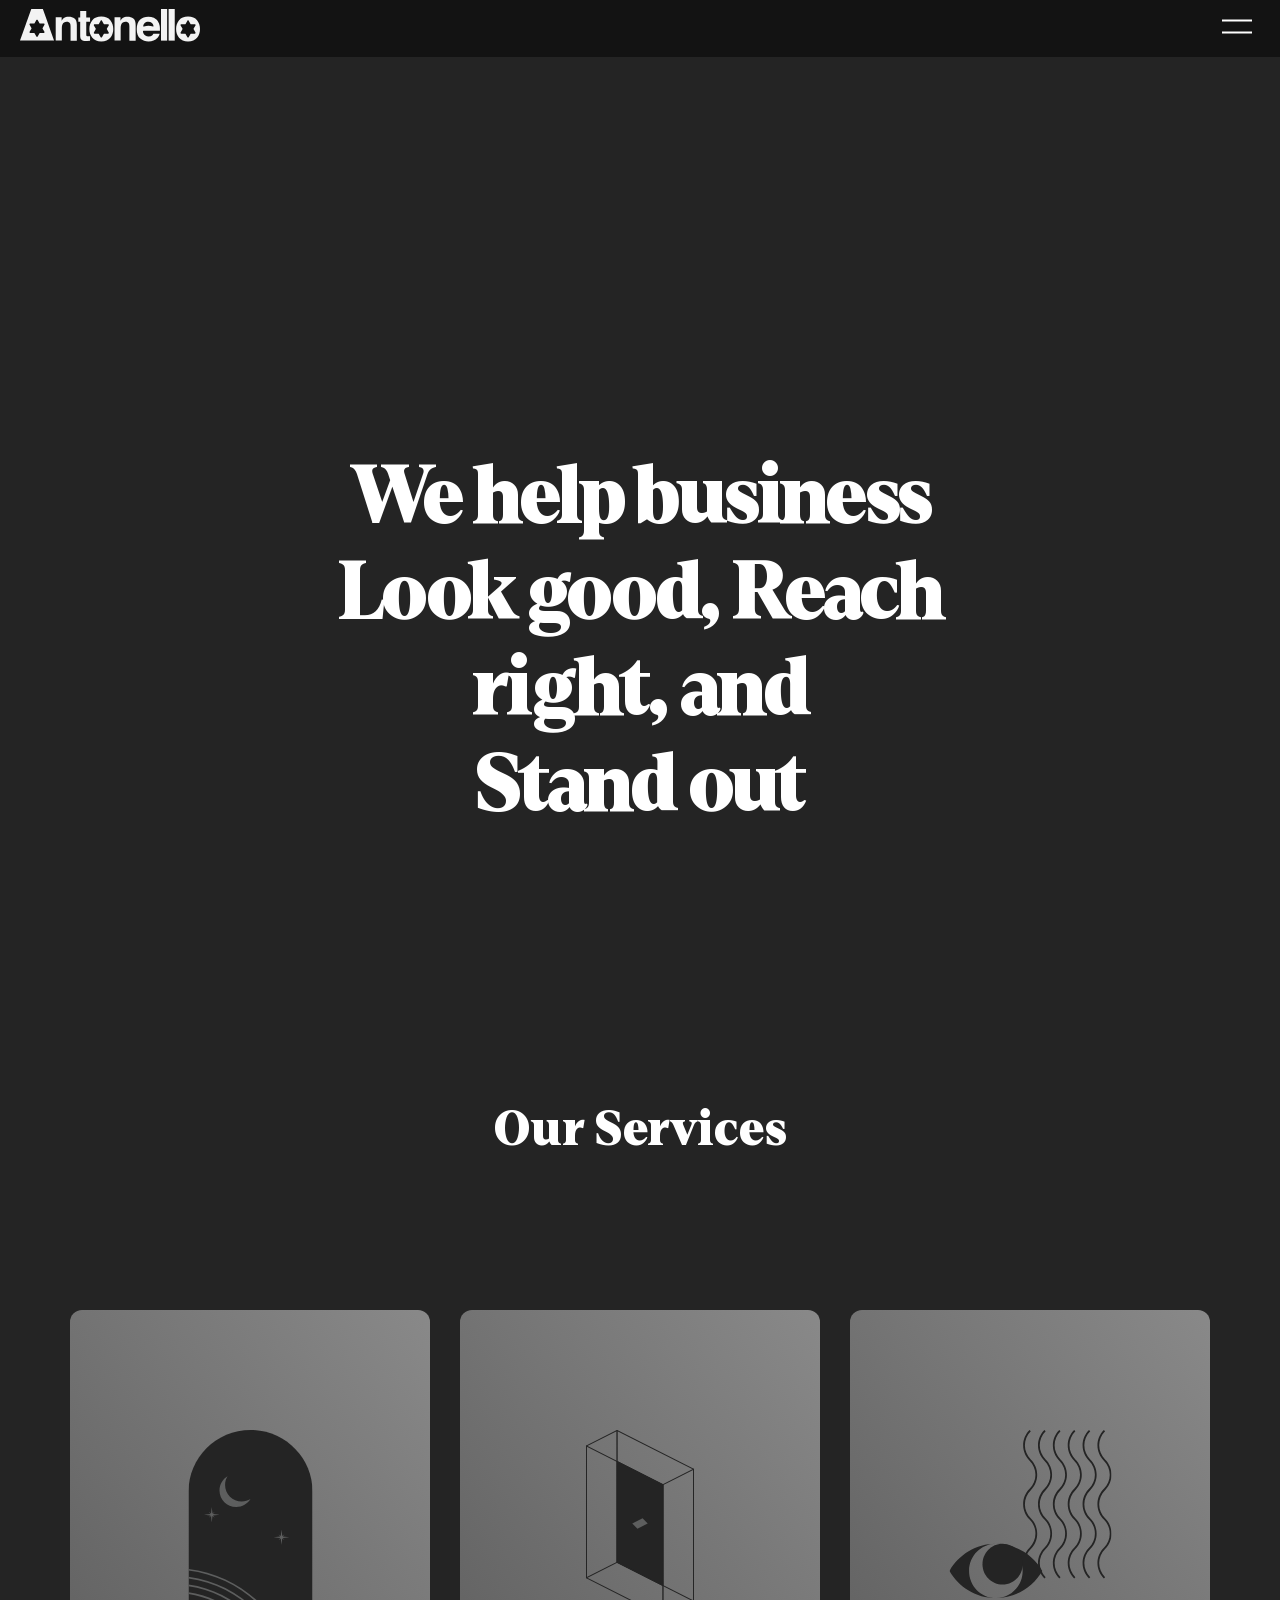
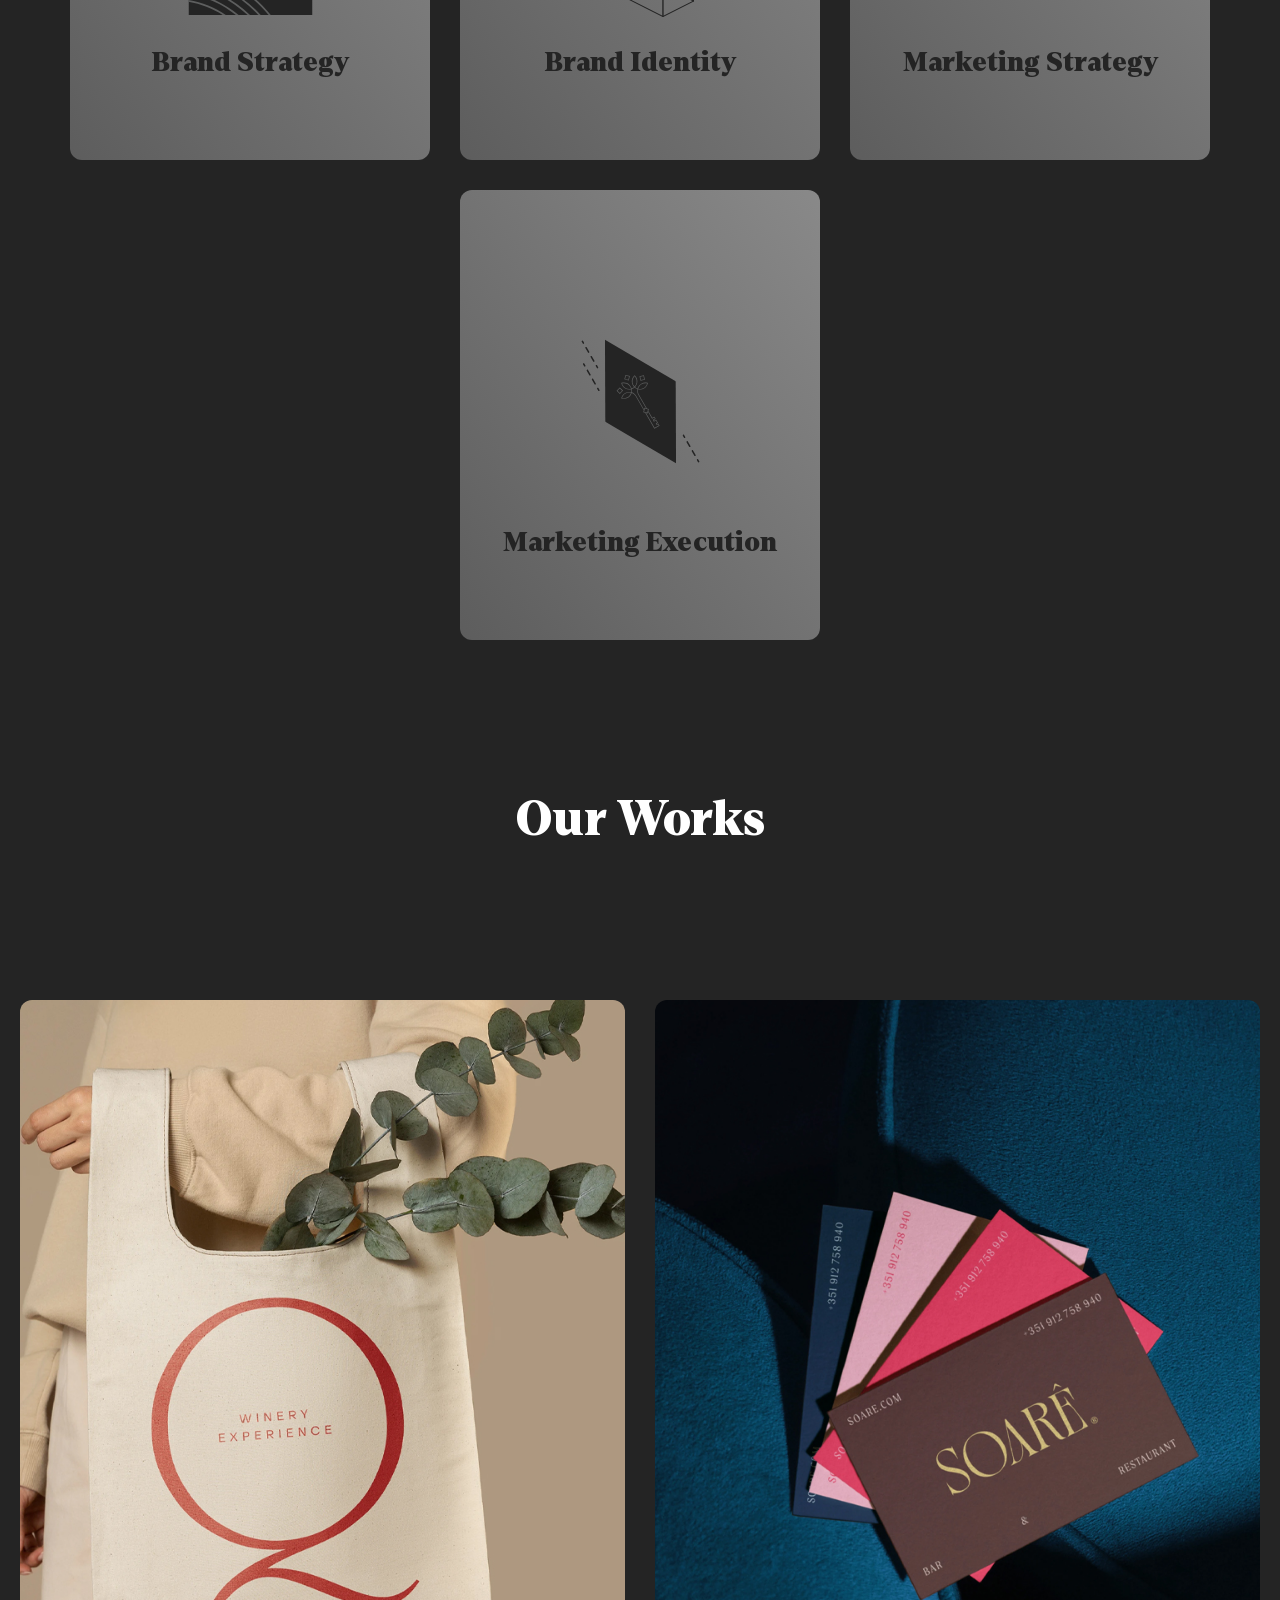
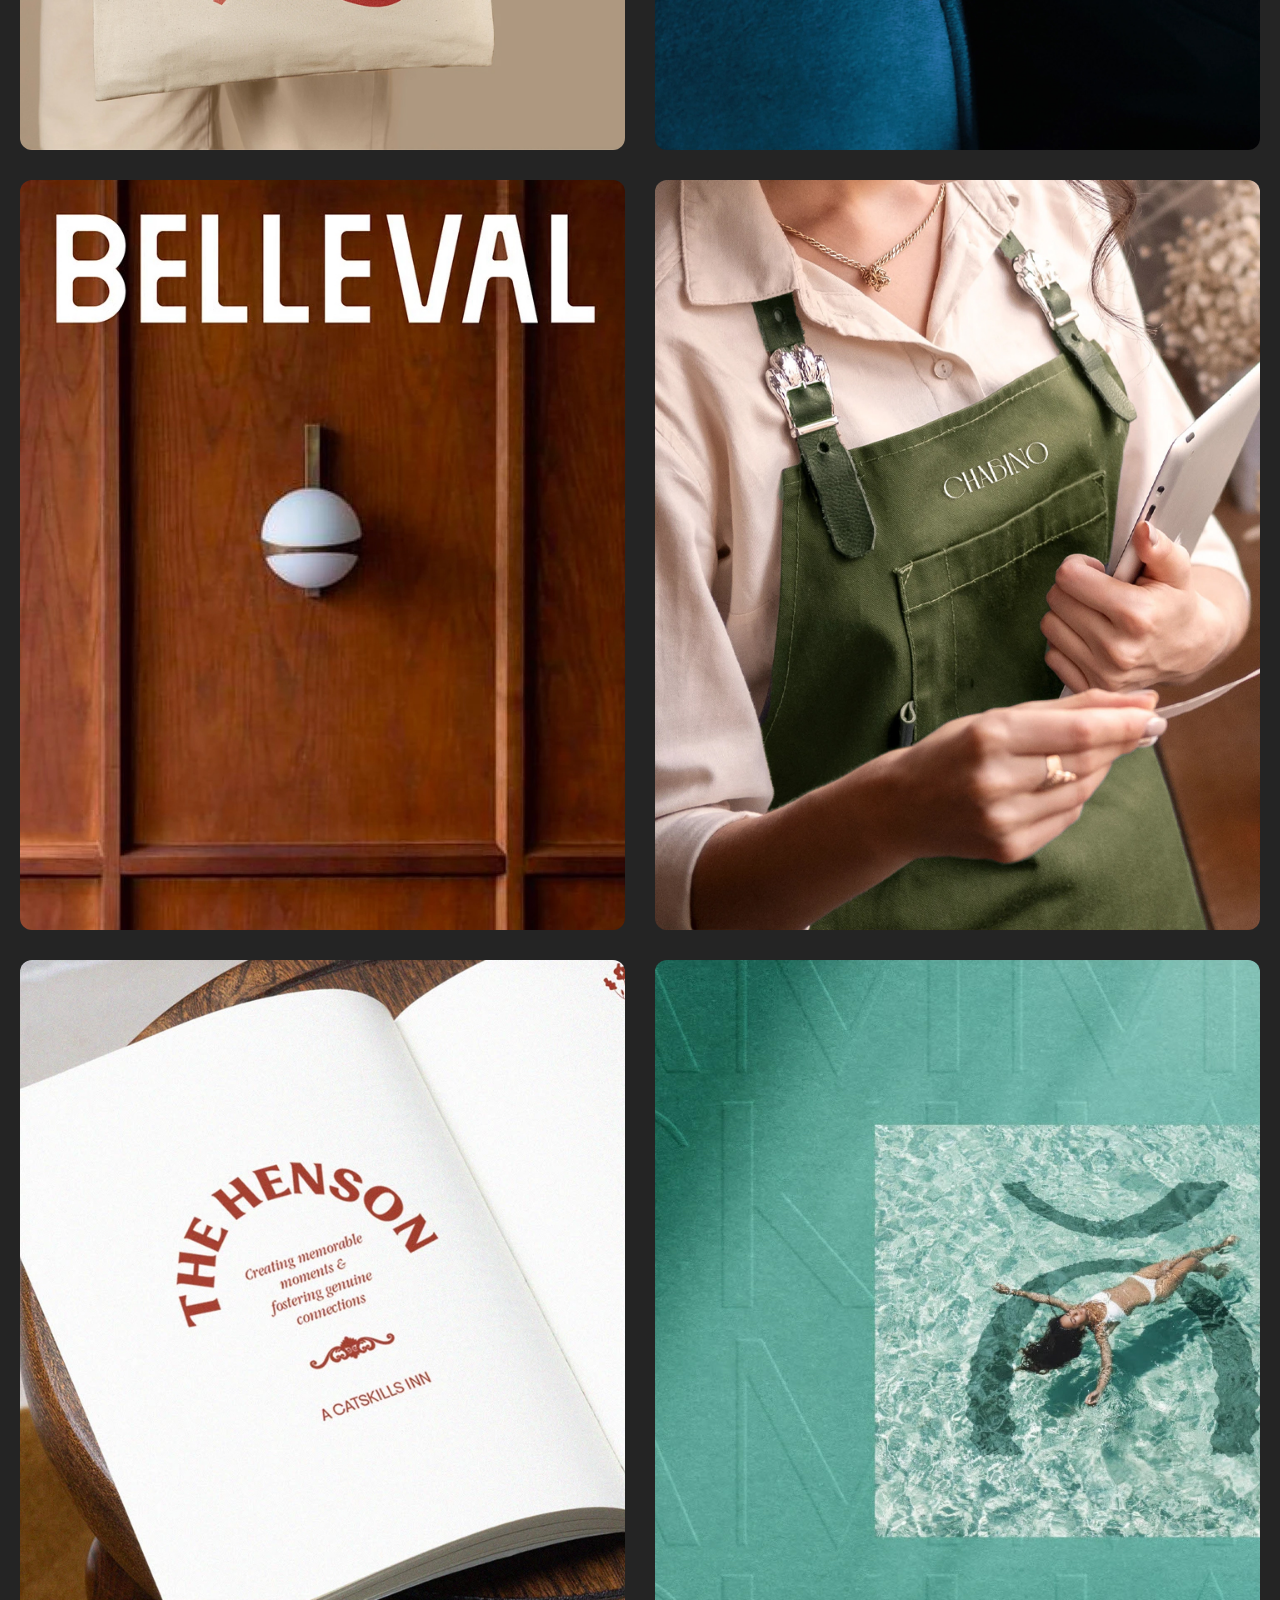
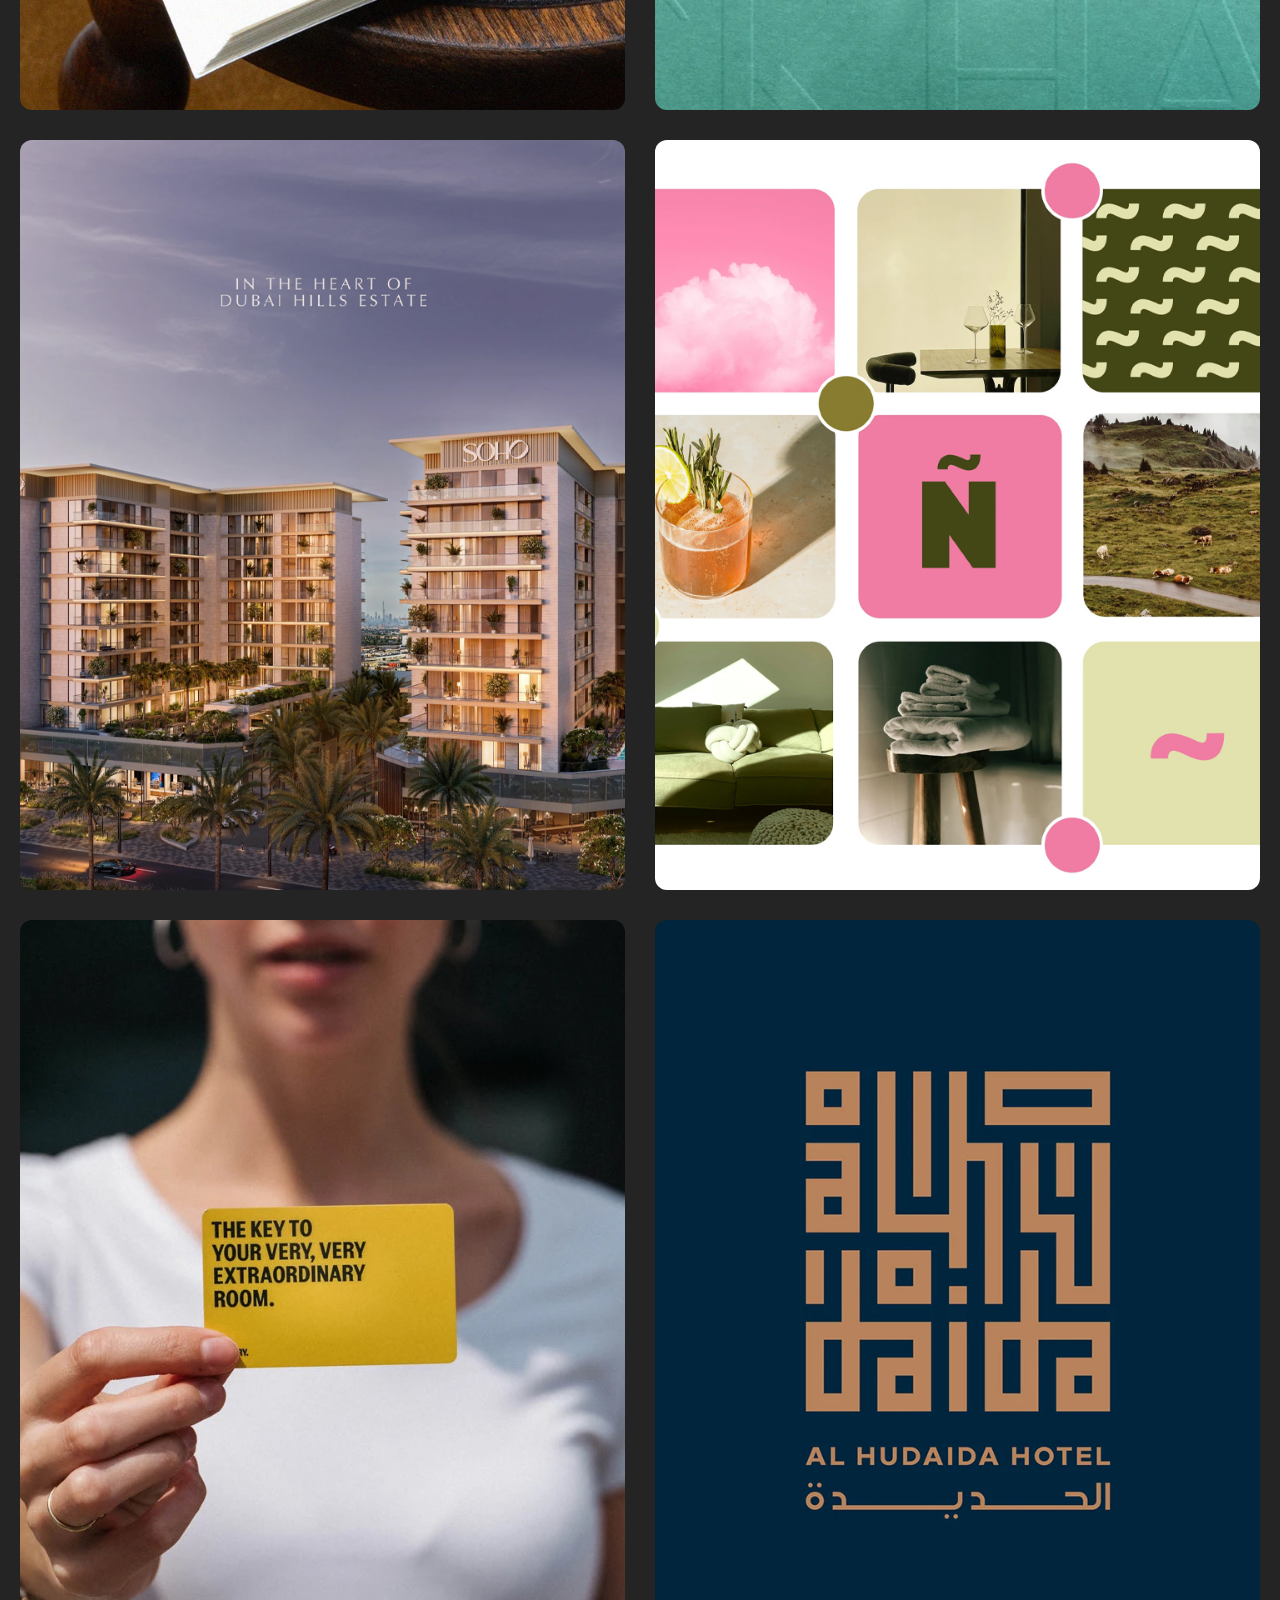
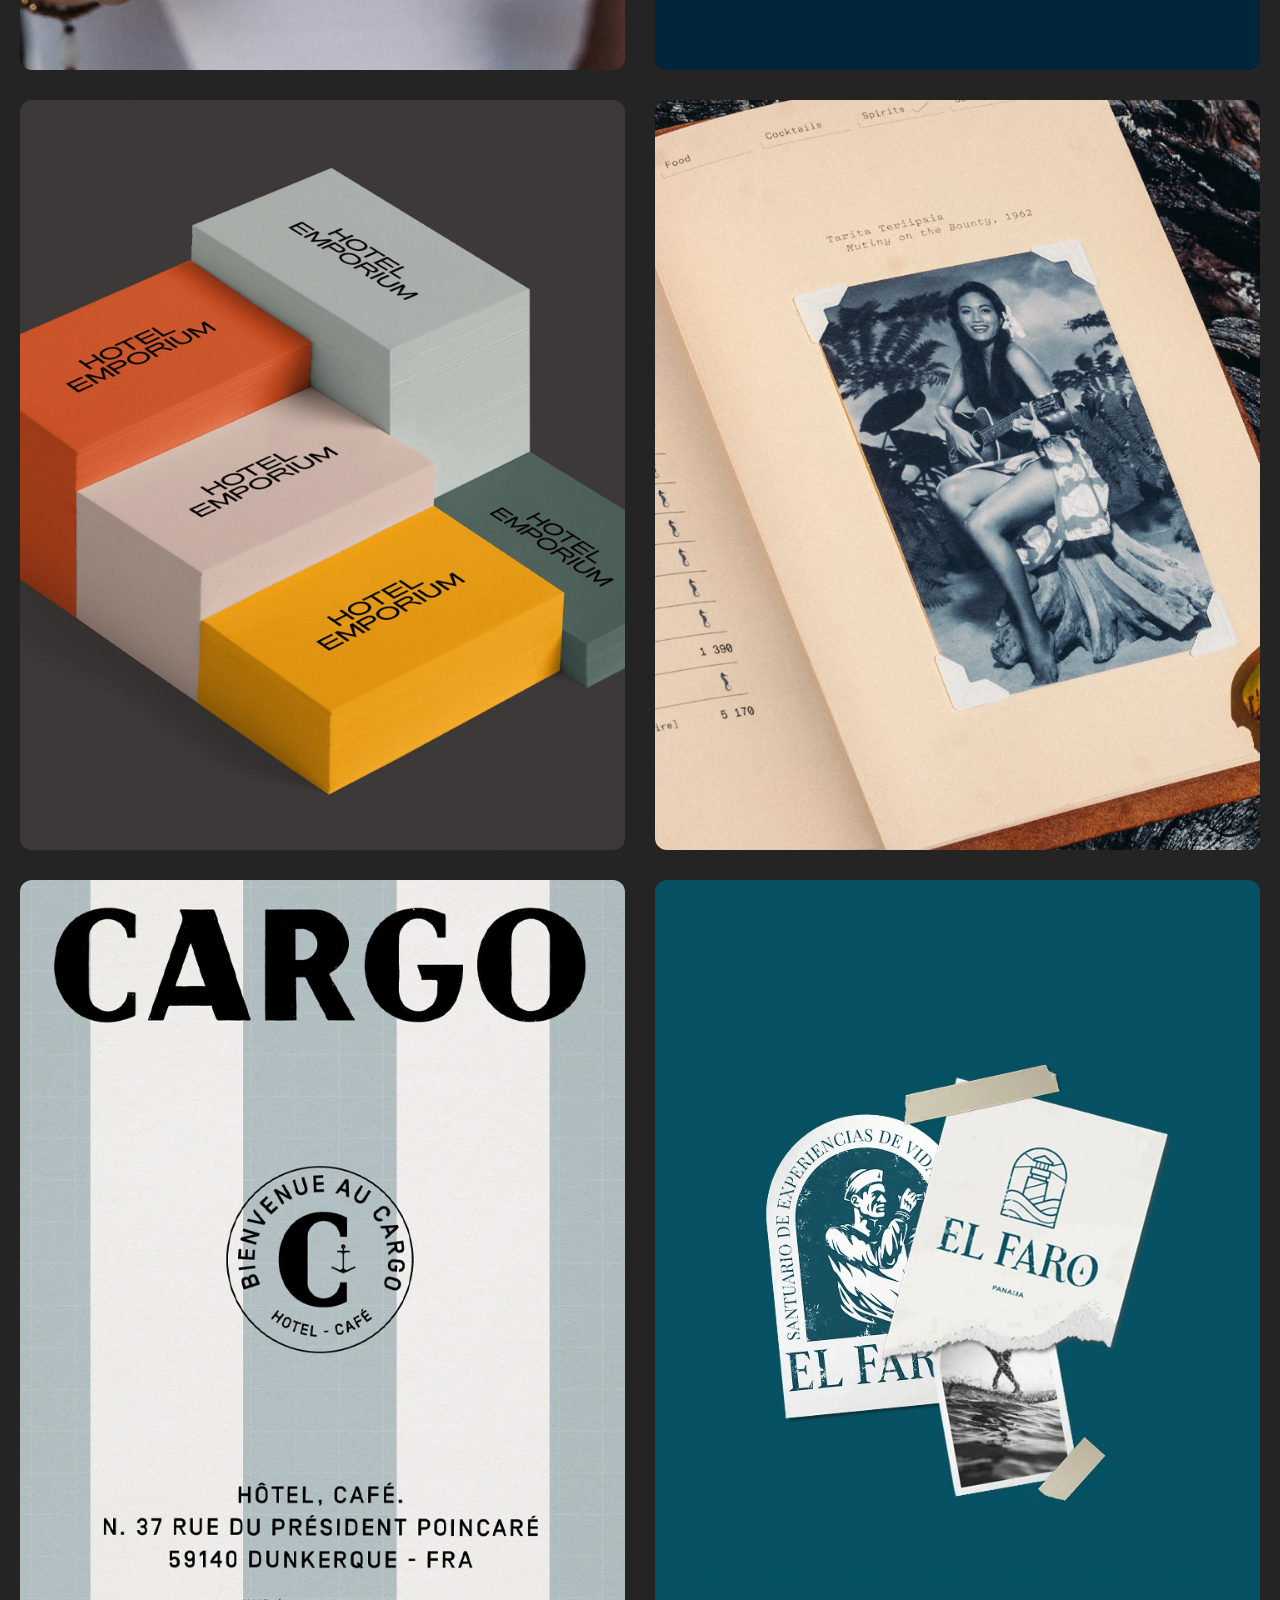
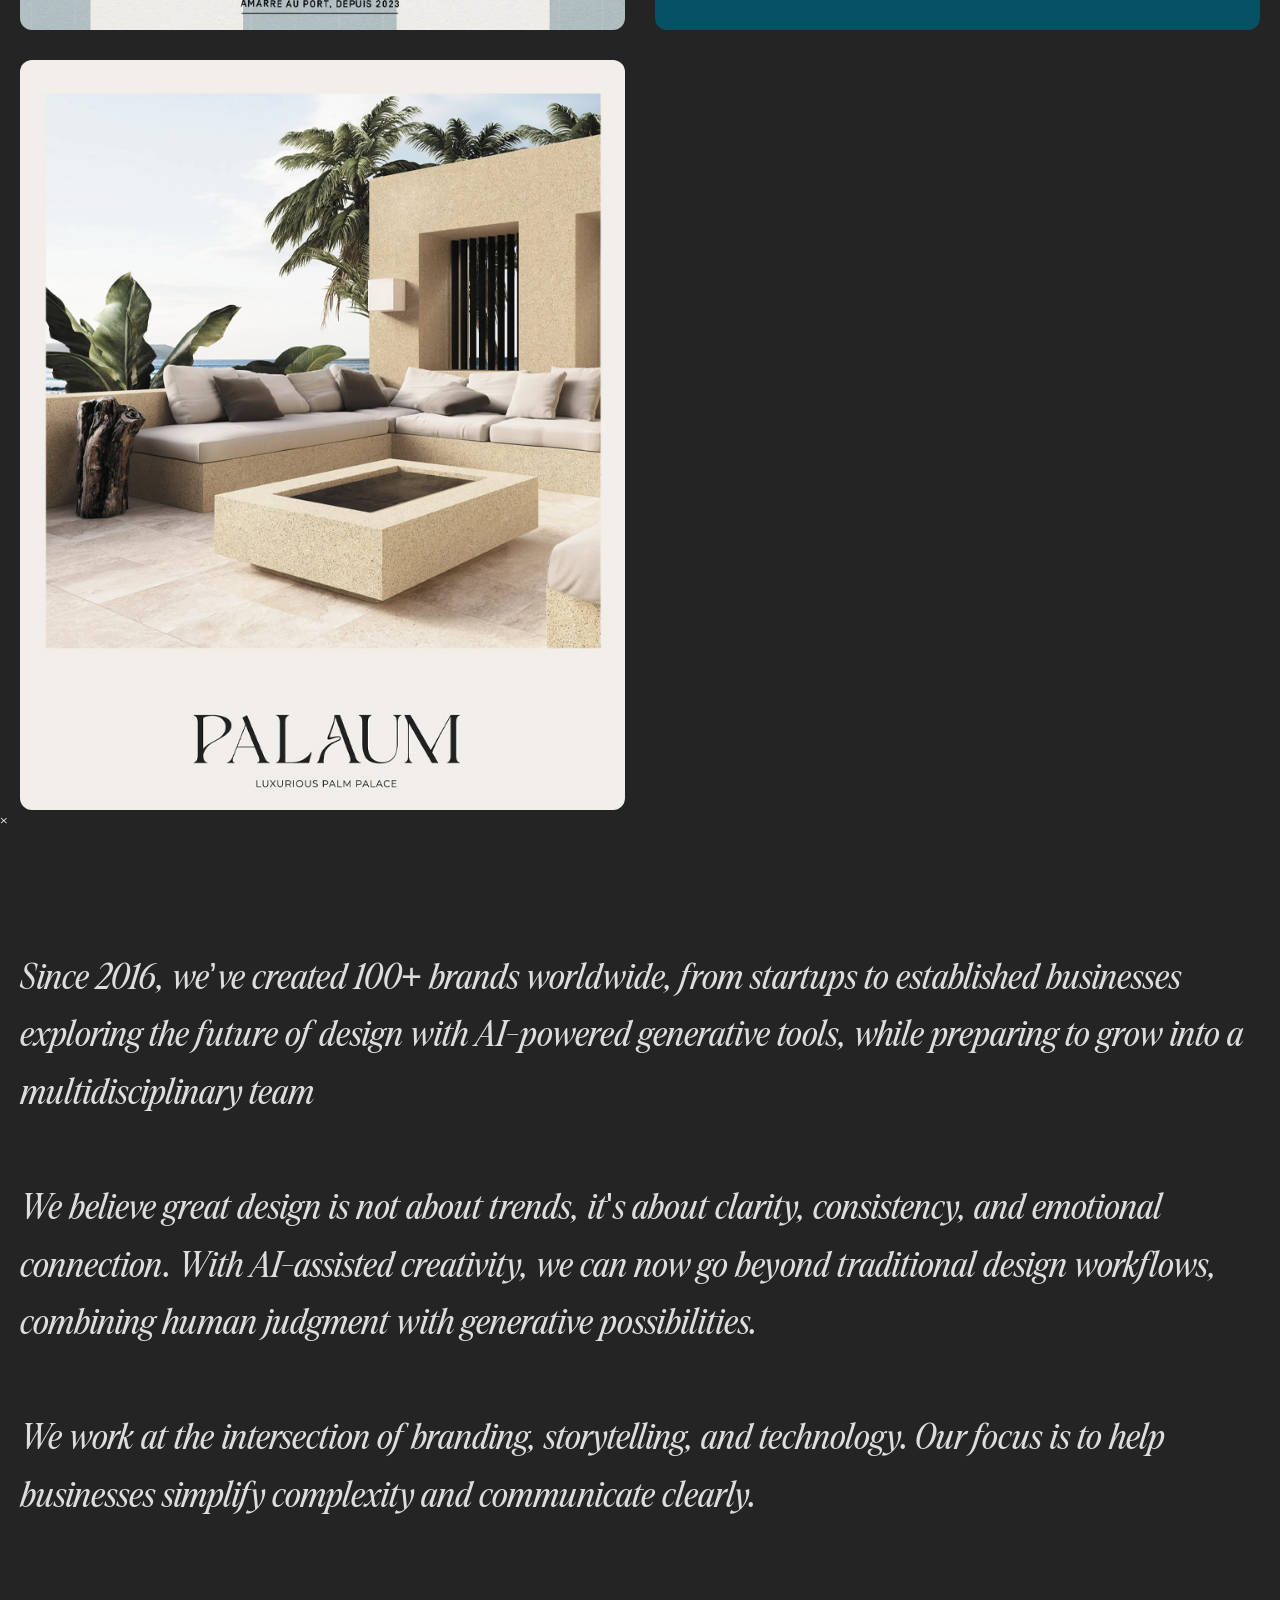
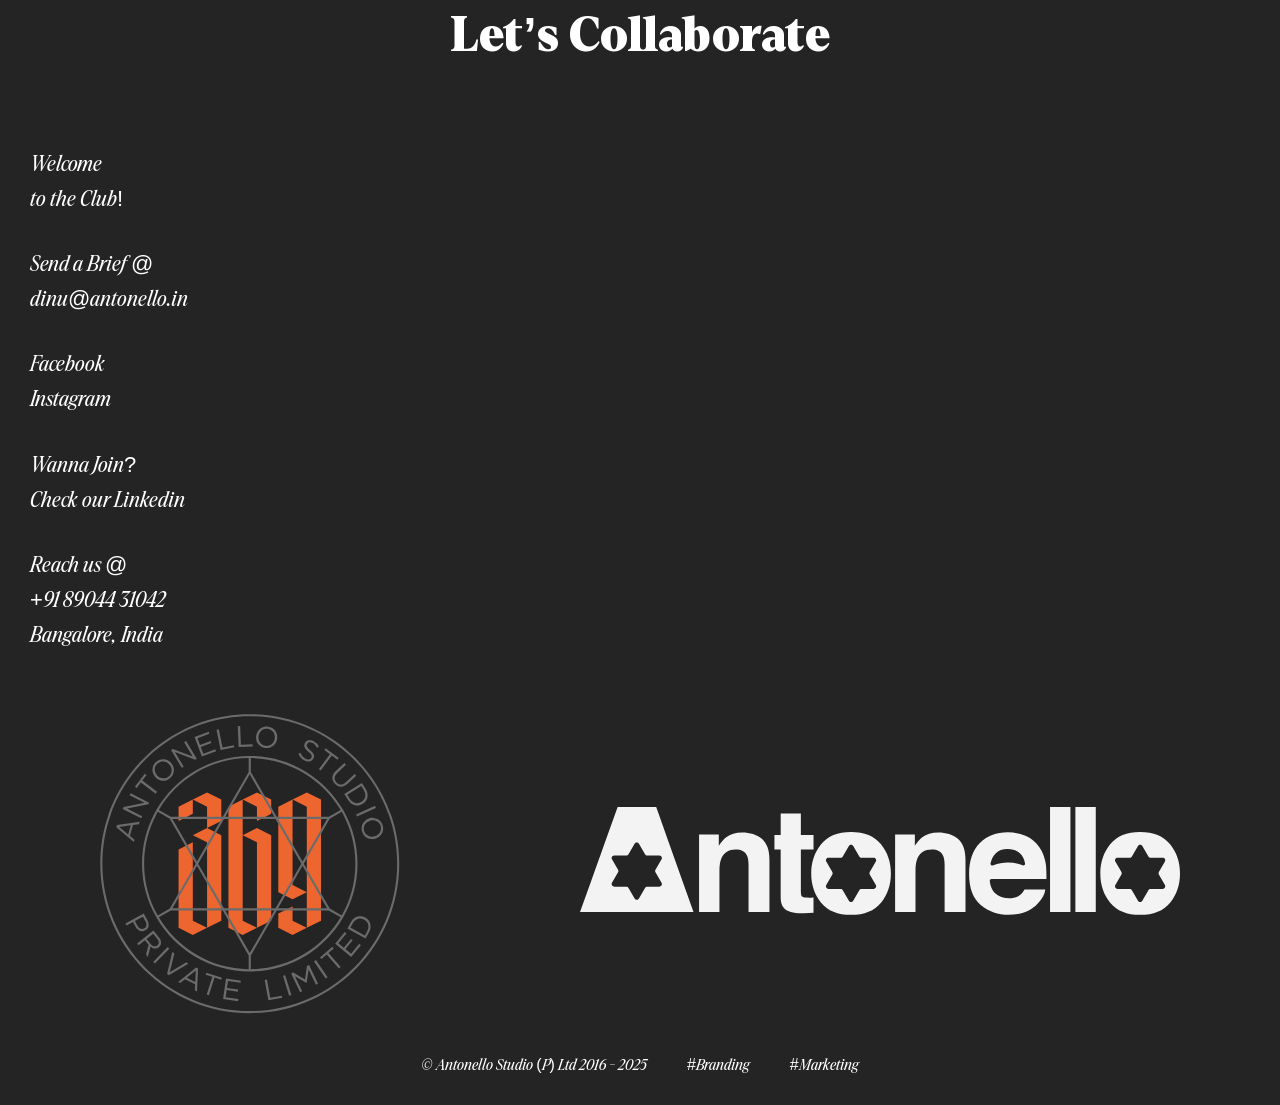
==== index.html @ d8c00c26 "initial commit" ====
<!DOCTYPE html>
<html lang="en">
<head>
  <meta charset="UTF-8">
  <meta name="viewport" content="width=device-width, initial-scale=1.0">
  <title>Antonello Home</title>
  <link rel="icon" type="image/svg+xml" href="Images/Mouse.svg">
  <link rel="stylesheet" href="style.css">
</head>
<body>

<!-- Header -->
  <header>
    <div class="logo">
      <img src="Images/Logo.svg" alt="Logo" width="150">
    </div>
    <button class="menu-btn" id="menuToggle" aria-label="Open menu" aria-expanded="false">
      <img src="Images/Menu.svg" alt="Menu" id="menuIcon">
    </button>
  </header>

<!-- Fullscreen Overlay Menu -->
<div class="overlay" id="overlayMenu" aria-hidden="true">
  <button class="overlay-close-btn" id="overlayClose">
    <img src="Images/MenuClose.svg" alt="Close Menu">
  </button>

  <nav class="overlay-content" role="navigation" aria-label="Main menu">
    <!-- Links now point to IDs on the same page -->
    <a href="#home">Home</a>
    <a href="#works">Our Works</a>
    <a href="#about">About Us</a>
    <a href="#contact">Contact Us</a>

    <hr>

    <div class="overlay-logos">
      <img src="Images/LogoStar.svg" alt="Logo Star">
      <img src="Images/Logo.svg" alt="Logo">
    </div>
  </nav>
</div>
  
  <!-- Video Banner -->
<section id="home" class="video-banner">
  <video autoplay muted loop playsinline>
    <source src="Banner/BannerVideo.mp4" type="video/mp4">
    <source src="Banner/BannerVideo.webm" type="video/webm">
    Your browser does not support the video tag.
  </video>
</section>

<!-- Banner Content -->
<div class="banner-content">
  <h1 class="banner-text">
    We help business <br>
    Look good, Reach right, and <br>
    Stand out
  </h1>

<!-- Our Services Section -->
<section class="our-services">
  <h2>Our Services</h2>
</section>

<section class="services-grid">
  <div class="service-box scroll-reveal">
    <img src="Images/Brand Strategy Icon.svg" alt="Brand Strategy Icon" class="service-icon">
    <h3 class="service-title">Brand Strategy</h3>
  </div>

  <div class="service-box scroll-reveal">
    <img src="Images/Brand Identity Icon.svg" alt="Brand Strategy Icon" class="service-icon">
    <h3 class="service-title">Brand Identity</h3>
  </div>

  <div class="service-box scroll-reveal">
    <img src="Images/Marketing Strategy Icon.svg" alt="Brand Strategy Icon" class="service-icon">
    <h3 class="service-title">Marketing Strategy</h3>
  </div>

  <div class="service-box scroll-reveal">
    <img src="Images/Marketing Execution Icon.svg" alt="Brand Strategy Icon" class="service-icon">
    <h3 class="service-title">Marketing Execution</h3>
  </div>
</section>

<!-- Our Works Section -->
<section id="works" class="our-services">
  <h2>Our Works</h2>
</section>

<section class="portfolio-box">
  <div class="portfolio-item">
    <img src="Portfolio Designs/014.jpg" alt="Portfolio 1" class="portfolio-thumb" data-project="14_Botanique Hotel"> 
  </div>
  <div class="portfolio-item">
    <img src="Portfolio Designs/015.jpg" alt="Portfolio 2" class="portfolio-thumb" data-project="15_SOARÊ - BAR & RESTAURANT">
  </div>
  <div class="portfolio-item">
    <img src="Portfolio Designs/016.jpg" alt="Portfolio 3" class="portfolio-thumb" data-project="16_Hôtel Belleval">
  </div>
  <div class="portfolio-item">
    <img src="Portfolio Designs/017.jpg" alt="Portfolio 4" class="portfolio-thumb" data-project="17_Chabino Cottage Branding">
  </div>
  <div class="portfolio-item">
    <img src="Portfolio Designs/018.jpg" alt="Portfolio 5" class="portfolio-thumb" data-project="18_Henson Hotel">
  </div>
  <div class="portfolio-item">
    <img src="Portfolio Designs/019.jpg" alt="Portfolio 6" class="portfolio-thumb" data-project="19_Hammock Park Residences">
  </div>
  <div class="portfolio-item">
    <img src="Portfolio Designs/020.jpg" alt="Portfolio 7" class="portfolio-thumb" data-project="20_Berkeley, Dubai Hills - Brand Identity">
  </div>
  <div class="portfolio-item">
    <img src="Portfolio Designs/021.jpg" alt="Portfolio 8" class="portfolio-thumb" data-project="21_Montaña. Ski resort apart-hotel">
  </div>
  <div class="portfolio-item">
    <img src="Portfolio Designs/022.jpg" alt="Portfolio 9" class="portfolio-thumb" data-project="22_Stayery">
  </div>
  <div class="portfolio-item">
    <img src="Portfolio Designs/023.jpg" alt="Portfolio 10" class="portfolio-thumb" data-project="23_Al Hudaida Hotel">
  </div>
  <div class="portfolio-item">
    <img src="Portfolio Designs/024.jpg" alt="Portfolio 11" class="portfolio-thumb" data-project="24_Hotel Emporium">
  </div>
  <div class="portfolio-item">
    <img src="Portfolio Designs/025.jpg" alt="Portfolio 12" class="portfolio-thumb" data-project="25_Bob's Bar">
  </div>
  <div class="portfolio-item">
    <img src="Portfolio Designs/026.jpg" alt="Portfolio 13" class="portfolio-thumb" data-project="26_Hôtel Cargo">
  </div>
  <div class="portfolio-item">
    <img src="Portfolio Designs/027.jpg" alt="Portfolio 14" class="portfolio-thumb" data-project="27_El Faro Resort">
  </div>
  <div class="portfolio-item">
    <img src="Portfolio Designs/028.jpg" alt="Portfolio 15" class="portfolio-thumb" data-project="28_PALAUM - luxury villa">
  </div>
</section>


<div class="slideshow-overlay">
  <span class="close-button">&times;</span>
  <!-- MOBILE CLOSE BUTTON -->
  <button class="mobile-close-btn">
    <img src="Images/MenuClose.svg" alt="Close">
  </button>

  <div class="slideshow-container">
    <!-- Images will be appended here by JS -->
  </div>
</div>

<section id="about" class="portfolio-description">
  <p>
    <br>Since 2016, we’ve created 100+ brands worldwide, from startups to established businesses exploring the future of design with AI-powered generative tools, while preparing to grow into a multidisciplinary team<br>
    <br>We believe great design is not about trends, it's about clarity, consistency, and emotional connection. With AI-assisted creativity, we can now go beyond traditional design workflows, combining human judgment with generative possibilities.<br>
    <br>We work at the intersection of branding, storytelling, and technology. Our focus is to help businesses simplify complexity and communicate clearly.
  </p>
</section>

<!-- ✅ Footer -->
<section id="contact" class="collaborate-section">
  <h2>Let’s Collaborate</h2>
</section>

<section class="dummy-boxes">
  <div class="dummy-box">
    <span>Welcome<br>to the Club!</span>
  </div>
  <div class="dummy-box">
    <span>Send a Brief @<br>dinu@antonello.in</span>
  </div>
  <div class="dummy-box">
    <span>
      <a href="https://www.facebook.com/antonello.studio" target="_blank" rel="noopener noreferrer">
        Facebook<br>
      <a href="https://www.instagram.com/antonello.studio/#" target="_blank" rel="noopener noreferrer">
        Instagram<br>
      </a>
    </span>
  </div>
  <div class="dummy-box">
    <span>
      Wanna Join?<br>
      <a href="https://www.linkedin.com/company/antonello-studio" target="_blank" rel="noopener noreferrer">
        Check our Linkedin
      </a>
    </span>
  </div>
  <div class="dummy-box">
    <span>Reach us @<br>+91 89044 31042<br>Bangalore, India</span>
  </div>
</section>

<section class="logo-section">
  <img src="Images/LogoStar.svg" alt="Logo Star" class="logo-star">
  <img src="Images/Logo.svg" alt="Logo" class="logo-main">
</section>

<section class="footer-texts">
  <p>© Antonello Studio (P) Ltd 2016 - 2025</p>
  <p>#Branding</p>
  <p>#Marketing</p>
</section>

  <!-- ✅ Shared JS -->
  <script src="js/script.js" defer></script>
</body>
</html>
---- style.css ----
/* =========================
   Reset & Global Styles
========================= */
* {
  margin: 0;
  padding: 0;
  box-sizing: border-box;
}

html, body {
  width: 100%;
  overflow-x: hidden;
  font-family: 'DentonTextBlack', sans-serif;
  background-color: #242424;
  color: #fff;
  cursor: url("Images/Mouse.svg") 8 8, auto;
  position: relative;
  z-index: -2;
}

/* Font Faces */
@font-face {
  font-family: 'DentonTextBlack';
  src: url('Fonts/DentonTextTest-Black.woff2') format('woff2'),
       url('Fonts/DentonTextTest-Black.woff') format('woff');
}

@font-face {
  font-family: 'DentonCondensed';
  src: url('Fonts/DentonCondensedTest-Regular.woff2') format('woff2'),
       url('Fonts/DentonCondensedTest-Regular.woff') format('woff');
}

@font-face {
  font-family: 'Dexton';
  src: url('Fonts/DentonTextTest-Black.woff2') format('woff2'),
       url('Fonts/DentonTextTest-Black.woff') format('woff');
}

/* =========================
   Header
========================= */
header {
  position: fixed;
  top: 0;
  left: 0;
  width: 100%;
  height: 15mm;
  display: flex;
  justify-content: space-between;
  align-items: center;
  padding: 0 20px;
  background-color: rgba(0,0,0,0.45); /* always semi-transparent */
  backdrop-filter: blur(10px);
  transition: background-color 0.3s ease, backdrop-filter 0.3s ease;
  z-index: 2100; /* above overlay */
}

header.scrolled {
  background-color: rgba(0,0,0,0.6); /* slightly darker when scrolled */
}

.logo img { width: 180px; height: auto; }

.menu-btn {
  background: transparent;
  border: none;
  padding: 8px;
  cursor: pointer;
}
.menu-btn img { width: 30px; height: auto; }

/* =========================
   Overlay Menu
========================= */
 .overlay {
   position: fixed;
   inset: 0;
   width: 100%;
   height: 100%;
   display: none;
   justify-content: center;
   align-items: center;
   z-index: 2000;
   z-index: 2200; /* must be > header (2100) so overlay appears above header */
   backdrop-filter: blur(18px) brightness(0.85);
   background: rgba(0, 0, 0, 0.6);
 }


.overlay.active { display: flex; }

.overlay-content {
  text-align: center;
  color: #fff;
  font-family: 'DentonTextBlack', sans-serif;
  padding: 24px;
}

.overlay-content a {
  display: block;
  font-size: 60px;
  margin: 24px 0;
  text-decoration: none;
  color: #fff;
  transition: opacity 0.25s ease, transform 0.35s cubic-bezier(.2,.9,.2,1);
}
.overlay-content a:hover {
  opacity: 0.8;
  transform: translateY(-4px);
}

.overlay-logos {
  display: flex;
  justify-content: center;
  align-items: center;
  max-width: 900px;
  width: 100%;
  margin: 0 auto;
  padding: 20px 0;
  gap: 40px;
}

.overlay-logos img:first-child { width: 180px; }
.overlay-logos img:last-child { width: 300px; object-fit: contain; display: block; }

.overlay-close-btn {
  position: absolute;
  top: 20px;
  right: 20px;
  background: transparent;
  border: none;
  cursor: pointer;
  z-index: 2100;
}
.overlay-close-btn img { width: 40px; height: auto; }

.no-scroll {
  overflow: hidden !important;
  height: 100%;
}

/* =========================
   Video Banner
========================= */
.video-banner {
  position: relative;
  width: 100%;
  height: 950px;
  overflow: hidden;
}

.video-banner video {
  position: absolute;
  top: 50%;
  left: 50%;
  max-width: 1920px;
  height: auto;
  transform: translate(-50%, -50%);
  z-index: -1;
}

.video-banner .banner-content {
  position: absolute;
  top: 50%;
  left: 50%;
  display: flex;
  transform: translate(-50%, -50%) translateY(var(--banner-shift, 0px));
  --banner-shift: 0px;
  transition: transform 0.28s ease;
  max-height: 700px;
  width: 90%;
  flex-direction: column;
  justify-content: center;
  align-items: center;
  text-align: center;
  z-index: 1;
}

.banner-text {
  position: absolute;
  top: 450px;
  left: 50%;
  transform: translateX(-50%);
  font-family: 'DentonTextBlack', sans-serif;
  font-size: 60pt;
  line-height: 1.2;
  letter-spacing: -0.045em;
  color: #fff;
  text-align: center;
}

@media (max-width: 1200px) {
  .banner-text { font-size: 30pt; top: 330px; }
}

/* =========================
   Slideshow Overlay
========================= */
/* Prevent main page scroll when overlay is open */
.no-scroll {
  overflow: hidden !important;
  height: 100% !important;
}

/* =========================
   Overlay Styles
========================= */
.portfolio-overlay {
  position: fixed;
  top: 0;
  left: 0;
  width: 100%;
  height: 100%;
  background: rgba(15, 15, 15, 0.9);
  backdrop-filter: blur(18px);
  display: none;
  justify-content: center;
  align-items: flex-start;
  overflow-y: auto;
  z-index: 9999;
}

/* Portfolio overlay content */
.overlay-content {
  margin: 0px auto;
  width: 100%;
  max-width: 1500px;
  display: flex;
  flex-direction: column;
  align-items: center;
}

.overlay-content img {
  width: 100%;
  height: auto;
  margin-bottom: 0px;
  object-fit: contain;
  loading: lazy;
}

/* Mobile close button for portfolio overlay */
.mobile-close-btn {
  display: none; /* hidden on desktop */
  position: absolute;
  top: 12px;
  right: 12px;
  background: transparent;
  border: none;
  padding: 6px;
  cursor: pointer;
  z-index: 10001; /* above overlay content */
}

.mobile-close-btn img {
  width: 28px;
  height: 28px;
}

/* Show mobile close button only on small screens */
@media (max-width: 768px) {
  .mobile-close-btn {
    display: block;
  }
}

/* Hide scrollbar on overlay (use same page scrollbar) */
body.overlay-active {
  overflow: hidden;
}


/* Hide scrollbar on overlay (use same page scrollbar) */
body.overlay-active {
  overflow: hidden;
}


/* =========================
   Sections / Grid
========================= */
.our-services { display: flex; justify-content: center; align-items: center; height: 360px; text-align: center; }
.our-services h2 { font-family: 'Dexton', sans-serif; font-size: 3rem; font-weight: normal; }

.services-grid { display: flex; flex-wrap: wrap; justify-content: center; gap: 30px; margin-top: 0; }
.service-box {
  width: 360px; height: 450px;
  background: linear-gradient(to bottom left,#898989,#5D5D5D);
  border-radius: 12px;
  display: flex;
  flex-direction: column;
  justify-content: flex-start;
  align-items: center;
  text-align: center;
  color: #242424;
  position: relative;
  padding-top: 20px;
  transition: transform 0.45s cubic-bezier(0.25,1,0.3,1), box-shadow 0.45s cubic-bezier(0.25,1,0.3,1);
}
.service-box:hover { transform: translateY(-12px); box-shadow:0 16px 28px rgba(0,0,0,0.25); }

.service-icon { height:auto; margin-bottom:0; }
.service-box:nth-child(1) .service-icon { width:125px; top:120px; position:absolute; }
.service-box:nth-child(2) .service-icon { width:108px; top:120px; position:absolute; }
.service-box:nth-child(3) .service-icon { width:163px; top:120px; position:absolute; }
.service-box:nth-child(4) .service-icon { width:153px; top:120px; position:absolute; }

.service-title {
  position: absolute;
  top: 335px;
  width: 100%;
  font-size: 27px;
  font-family: 'DentonTextBlack', sans-serif;
  text-align: center;
}

/* Chrome, Edge, Safari */
::selection { background: #ff7200; color: #ffffff; }
/* Firefox */
::-moz-selection { background: #ff7200; color: #ffffff; }

/* =========================
   Portfolio Grid
========================= */
.portfolio-box {
  width: 100%;
  max-width: 1575px;
  margin: 0 auto;
  display: grid;
  grid-template-columns: repeat(2,1fr);
  gap: 30px;
  padding: 0 20px;
}

.portfolio-item {
  width: 100%;
  height: 750px;
  overflow: hidden;
  border-radius: 12px;
  background: #111;
}

.portfolio-item img {
  width: 100%;
  height: 100%;
  object-fit: cover;
  display: block;
  transition: transform 0.6s cubic-bezier(0.2,0.8,0.2,1);
}
.portfolio-item:hover img { transform: scale(1.08); }

@media (max-width:920px){ .portfolio-box{grid-template-columns:1fr;} .portfolio-item{height:480px;} }
@media (max-width:480px){ .portfolio-item{height:360px;} }

.project-images { display:grid; grid-template-columns:repeat(2,1fr); gap:20px; margin:80px 20px; }
.project-images img { width:100%; height:1002px; object-fit:cover; border-radius:9px; }
@media(max-width:768px){ .project-images {grid-template-columns:1fr;} .project-images img {height:300px;} }

.portfolio-description { max-width:1580px; margin:60px auto; padding:0 20px; text-align:left; }
.portfolio-description p { font-size:36px; line-height:1.6; color:#ddd; font-family:'DentonCondensed',sans-serif; }

.slideshow-container {
  display: flex;
  flex-direction: column;
  gap: 20px; /* spacing between overlay images */
}

.portfolio-overlay {
  position: fixed;
  top: 0;
  left: 0;
  width: 100%;
  height: 100%;
  background: rgba(15, 15, 15, 0.9);
  backdrop-filter: blur(18px);
  display: none;
  justify-content: center;
  align-items: flex-start;
  overflow-y: visible; /* <-- changed from auto to visible */
  z-index: 9999;
}


/* =========================
   Footer
========================= */
.collaborate-section { text-align:center; margin:40px auto; padding:20px; }
.collaborate-section h2 { font-size:3rem; font-family:'DentonTextBlack',sans-serif; color:#fff; }

.dummy-boxes {
  display:flex;
  justify-content:space-between;
  max-width:1600px;
  margin:60px auto;
  gap:0;
  padding:0 20px;
}
.dummy-box {
  flex:1;
  min-width:150px;
  height:100px;
  display:flex;
  align-items:center;
  justify-content:flex-start;
  padding-left:10px;
  background-color:transparent;
  border-radius:9px;
}
.dummy-box span { font-size:22px; line-height:1.6; font-family:'DentonCondensed',sans-serif; color:#fff; }
@media(max-width:1400px){ .dummy-boxes{flex-direction:column; gap:30px;} }

.logo-section {
  display:flex;
  justify-content:center;
  align-items:center;
  gap:180px;
  max-width:1200px;
  margin:40px auto;
  padding:0 20px;
  flex-wrap:wrap;
}
.logo-star { width:300px; height:auto; animation:rotateLogo 60s linear infinite; transform-origin:center center; }
@keyframes rotateLogo { from{transform:rotate(0deg);} to{transform:rotate(-360deg);} }
.logo-main { width:600px; height:auto; }

.footer-texts {
  display:flex;
  justify-content:center;
  align-items:center;
  gap:40px;
  margin:40px auto 30px;
  padding:0 20px;
  text-align:center;
}
.footer-texts p { font-size:16px; font-family:'DentonCondensed',sans-serif; color:#fff; margin:0; }

.dummy-box a, footer a { color:#fff !important; text-decoration:none !important; }

/* Mobile close button */
.mobile-close-btn {
  display: none; /* hidden on desktop */
  position: absolute;
  top: 12px;
  right: 12px;
  background: transparent;
  border: none;
  padding: 6px;
  cursor: pointer;
  z-index: 1001;
}

.mobile-close-btn img {
  width: 28px;
  height: 28px;
}

/* Show only on mobile */
@media (max-width: 768px) {
  .mobile-close-btn { display: block; }
}
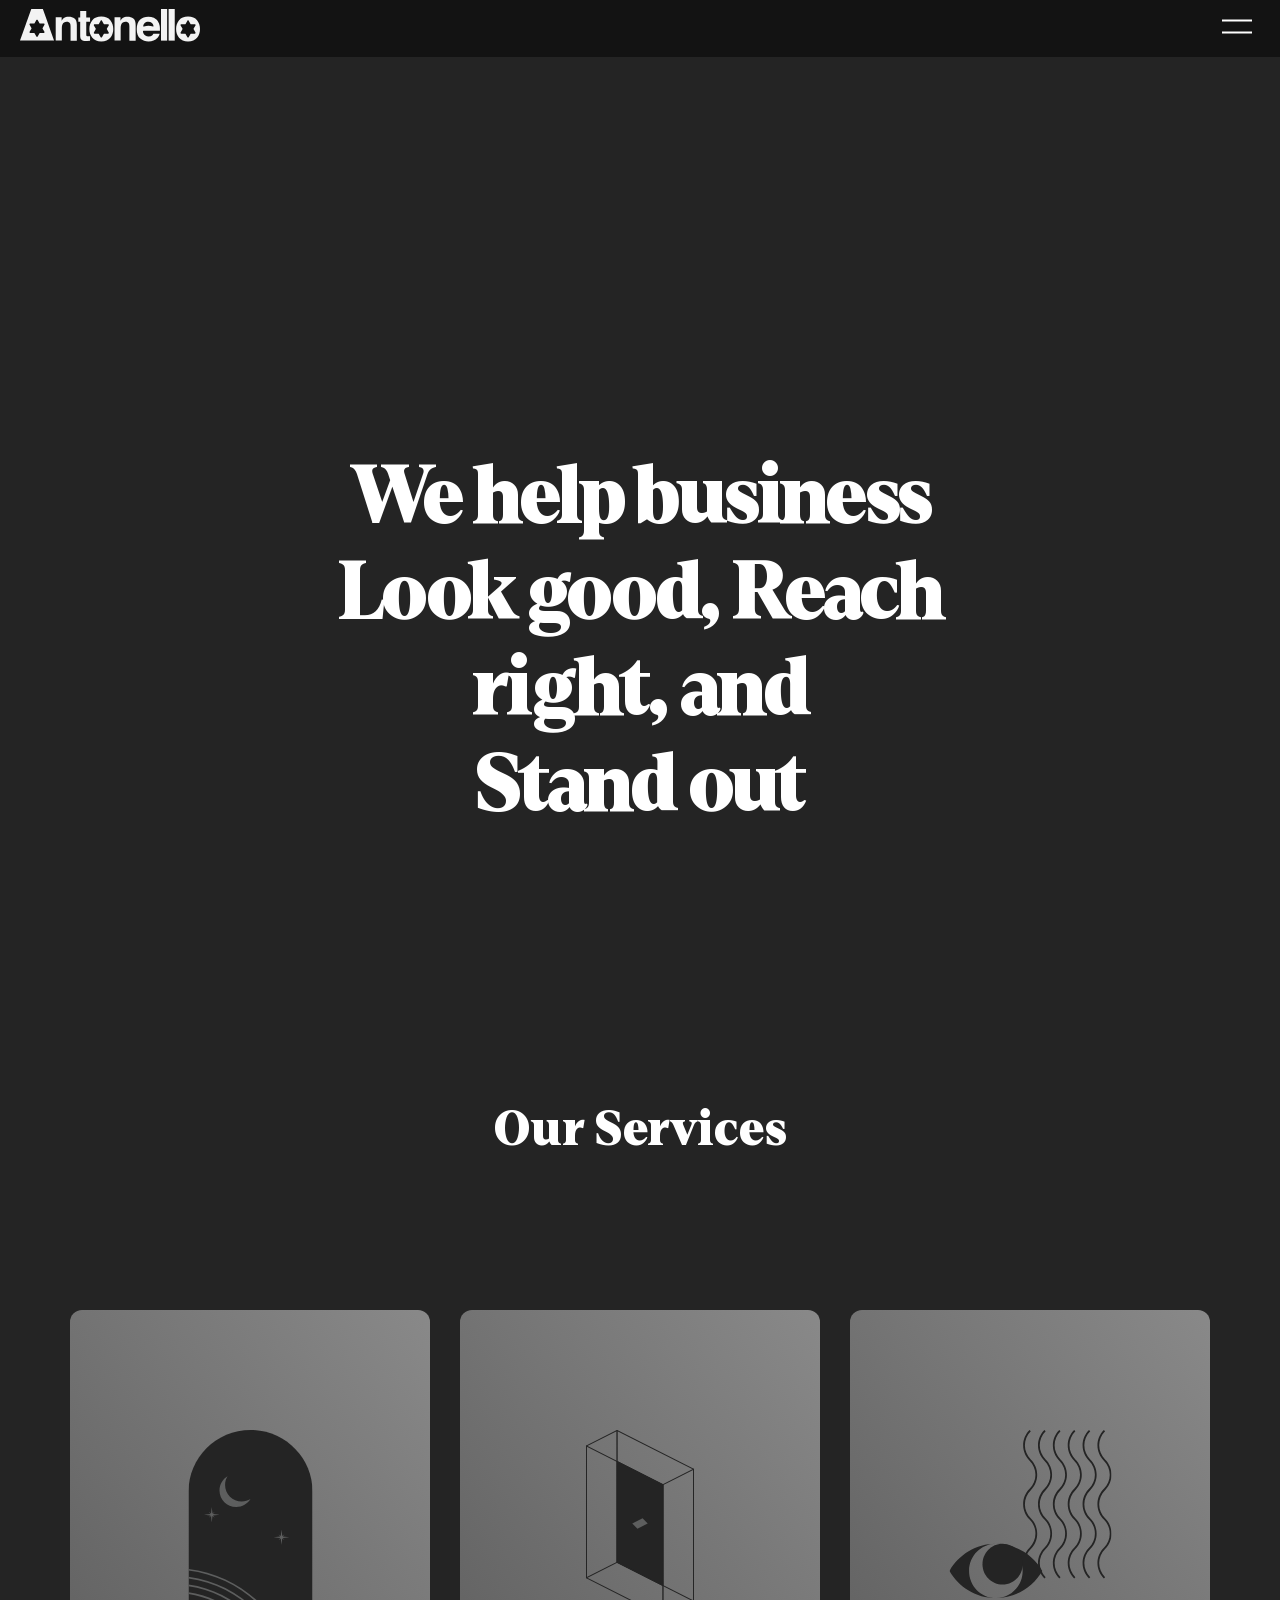
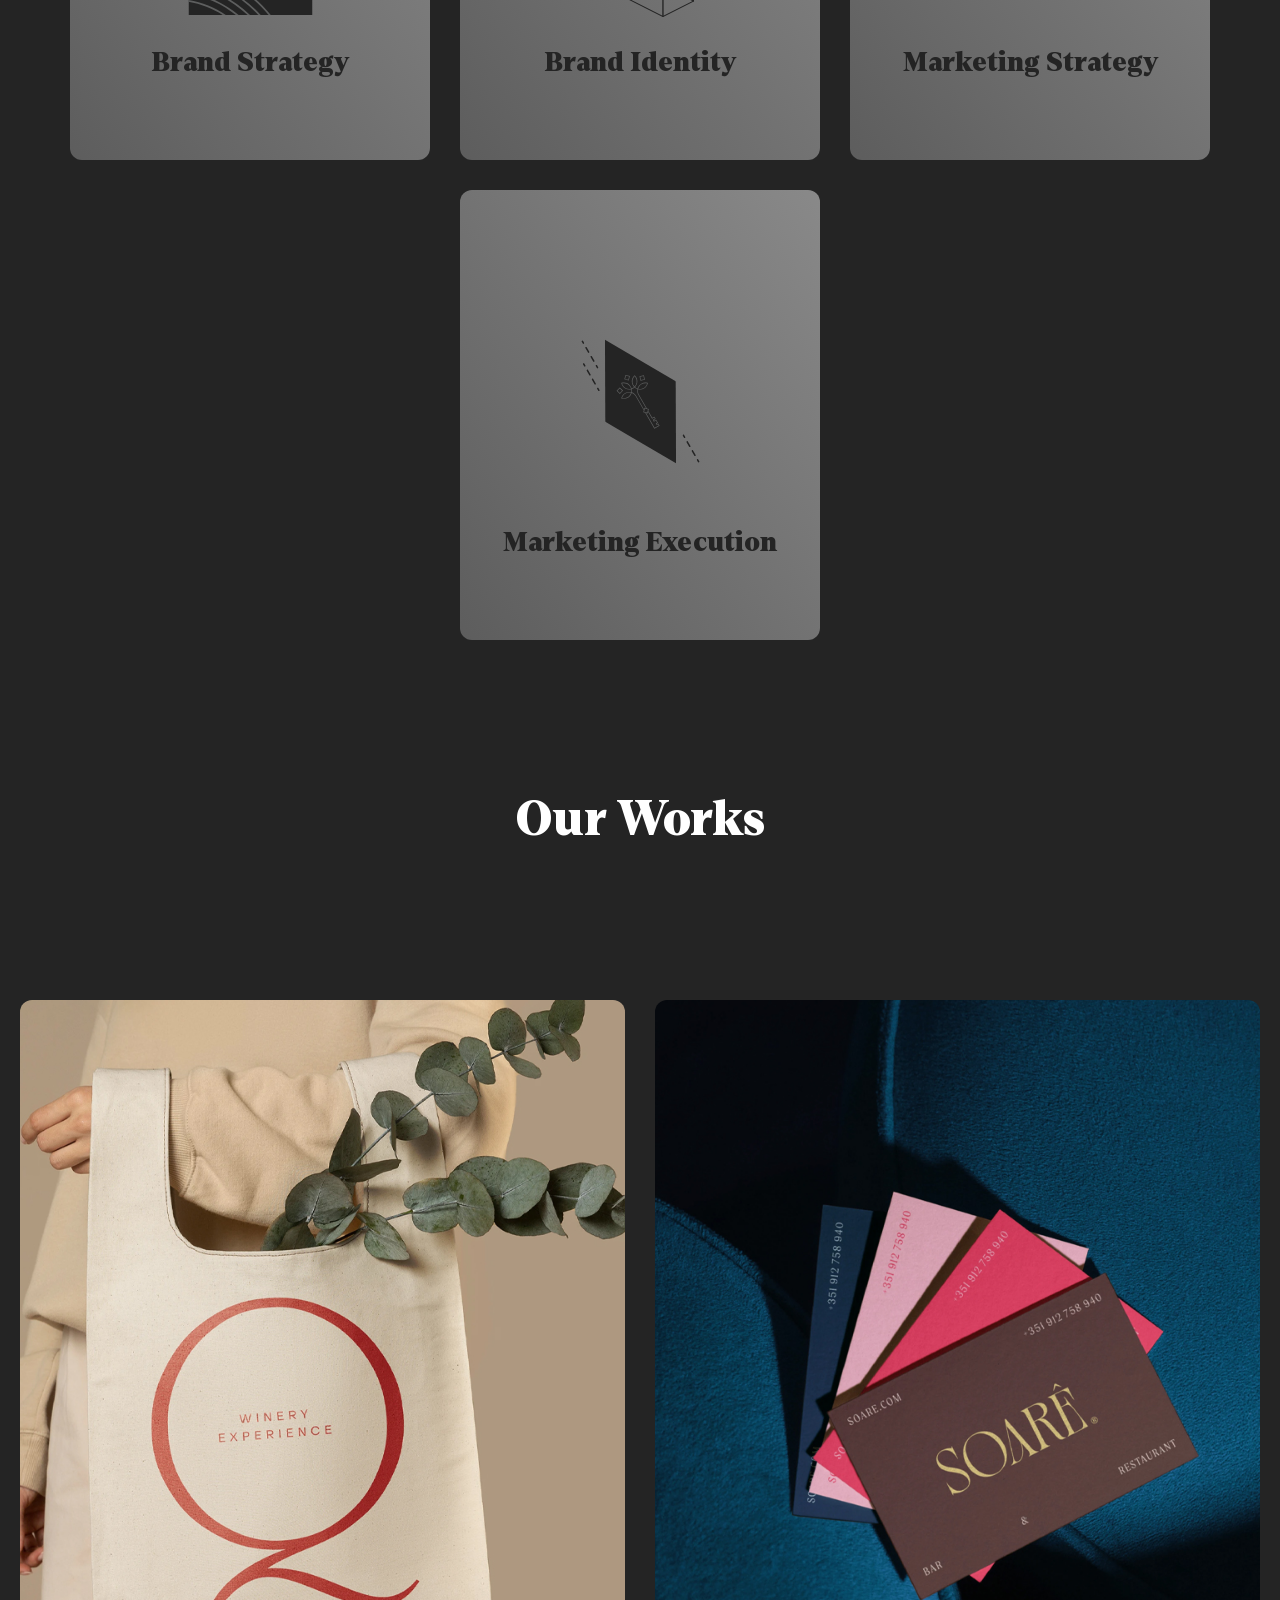
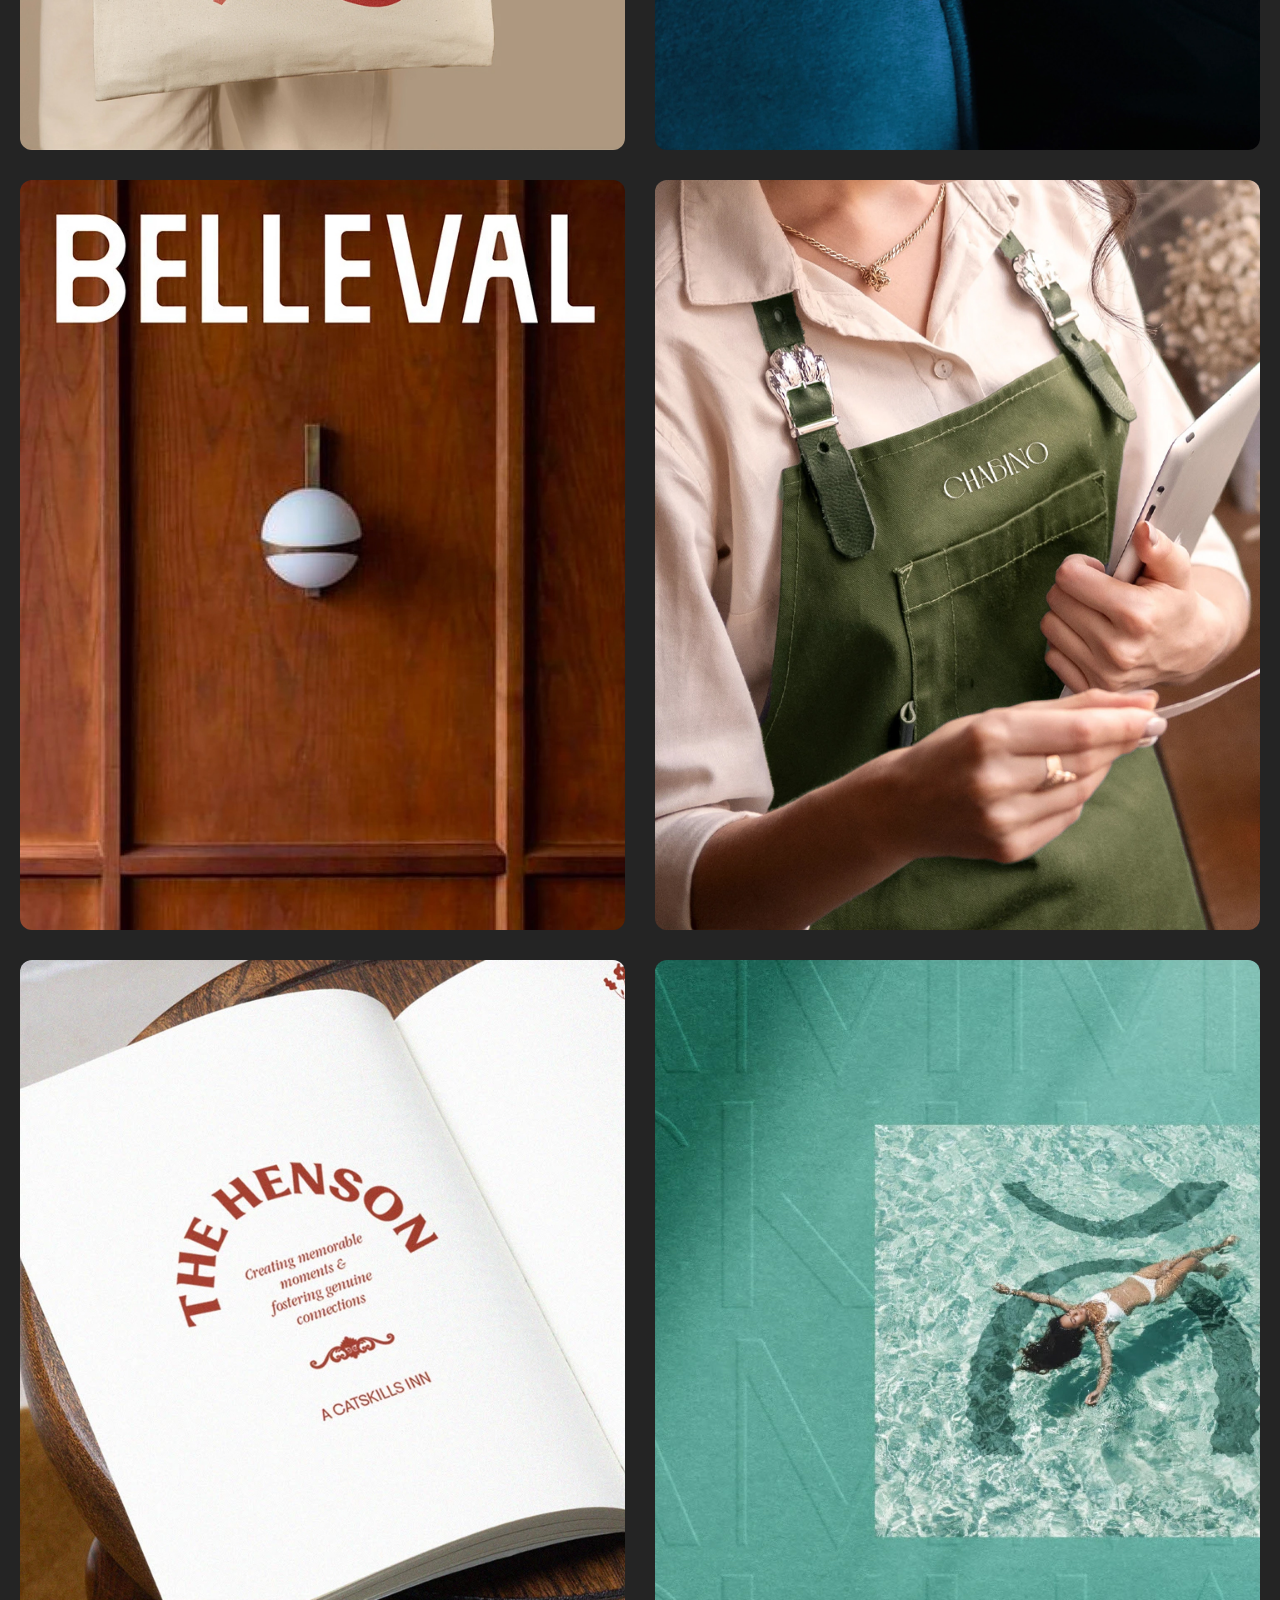
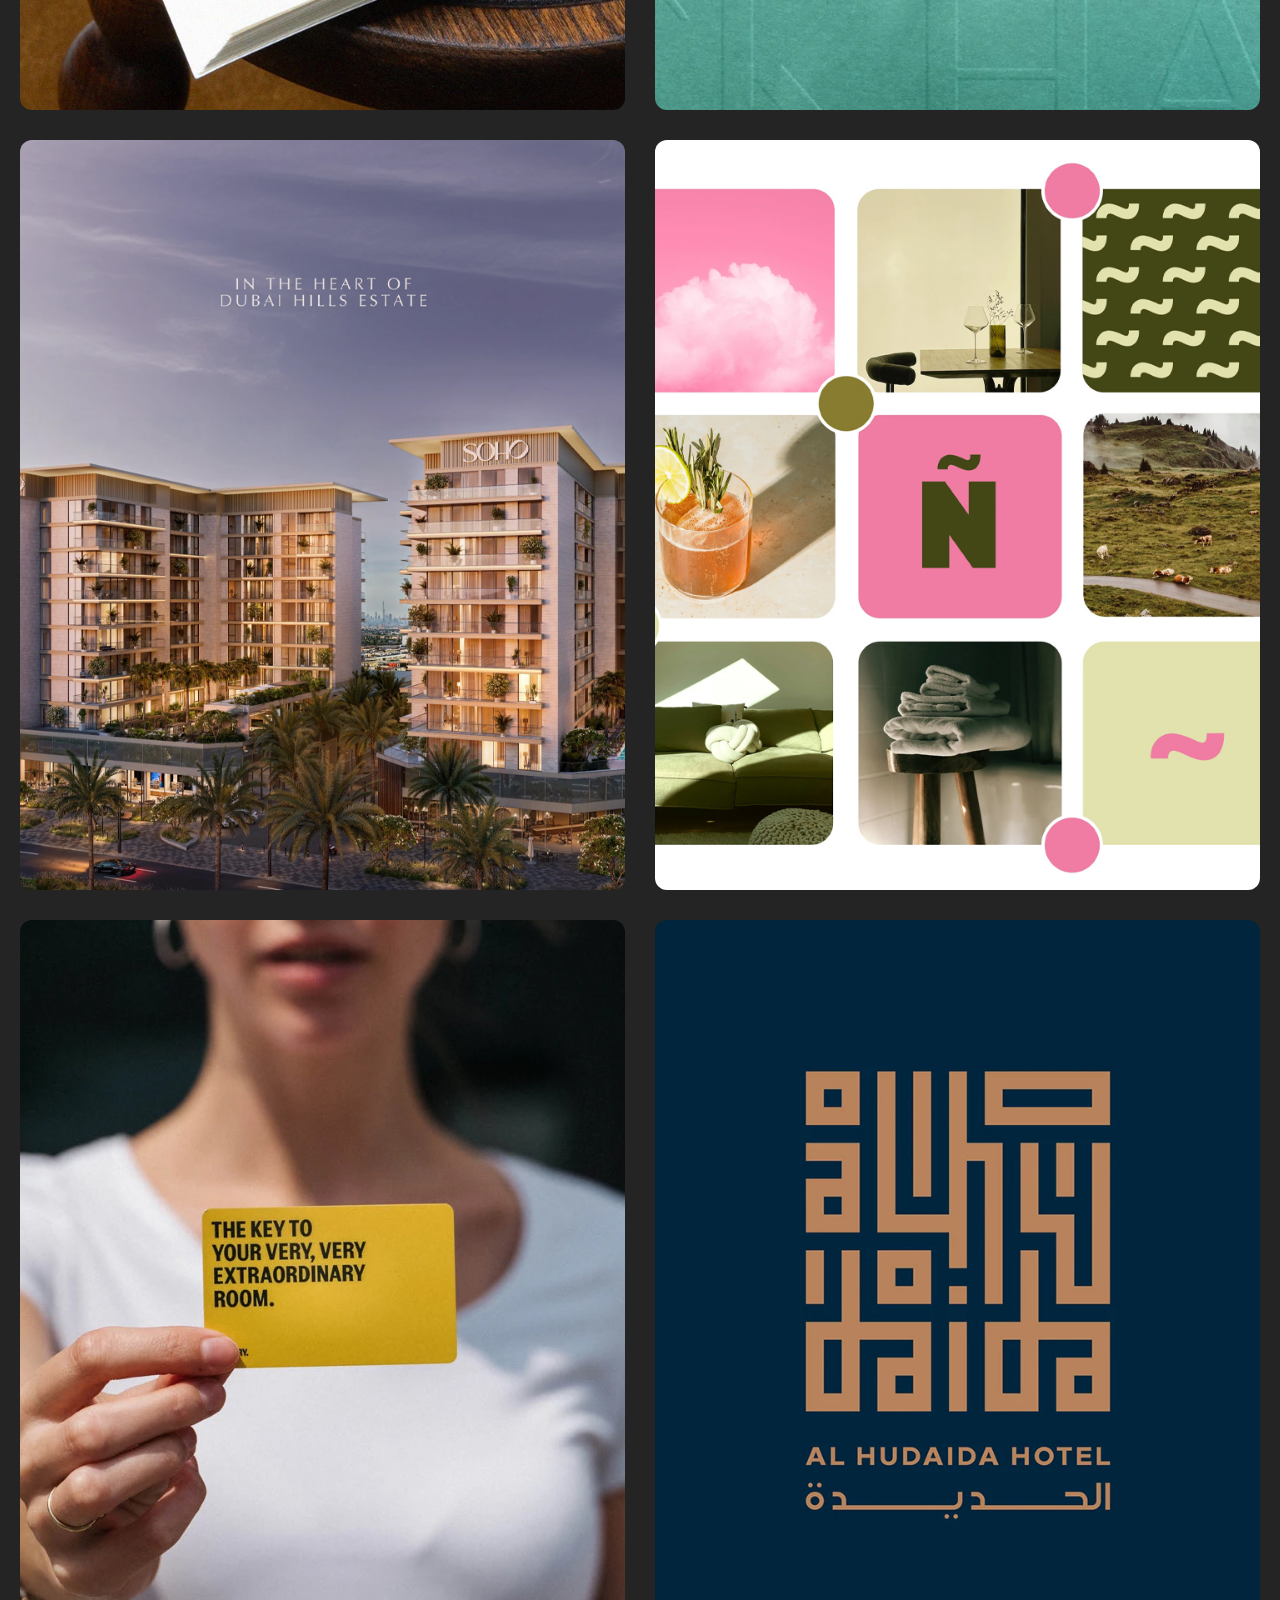
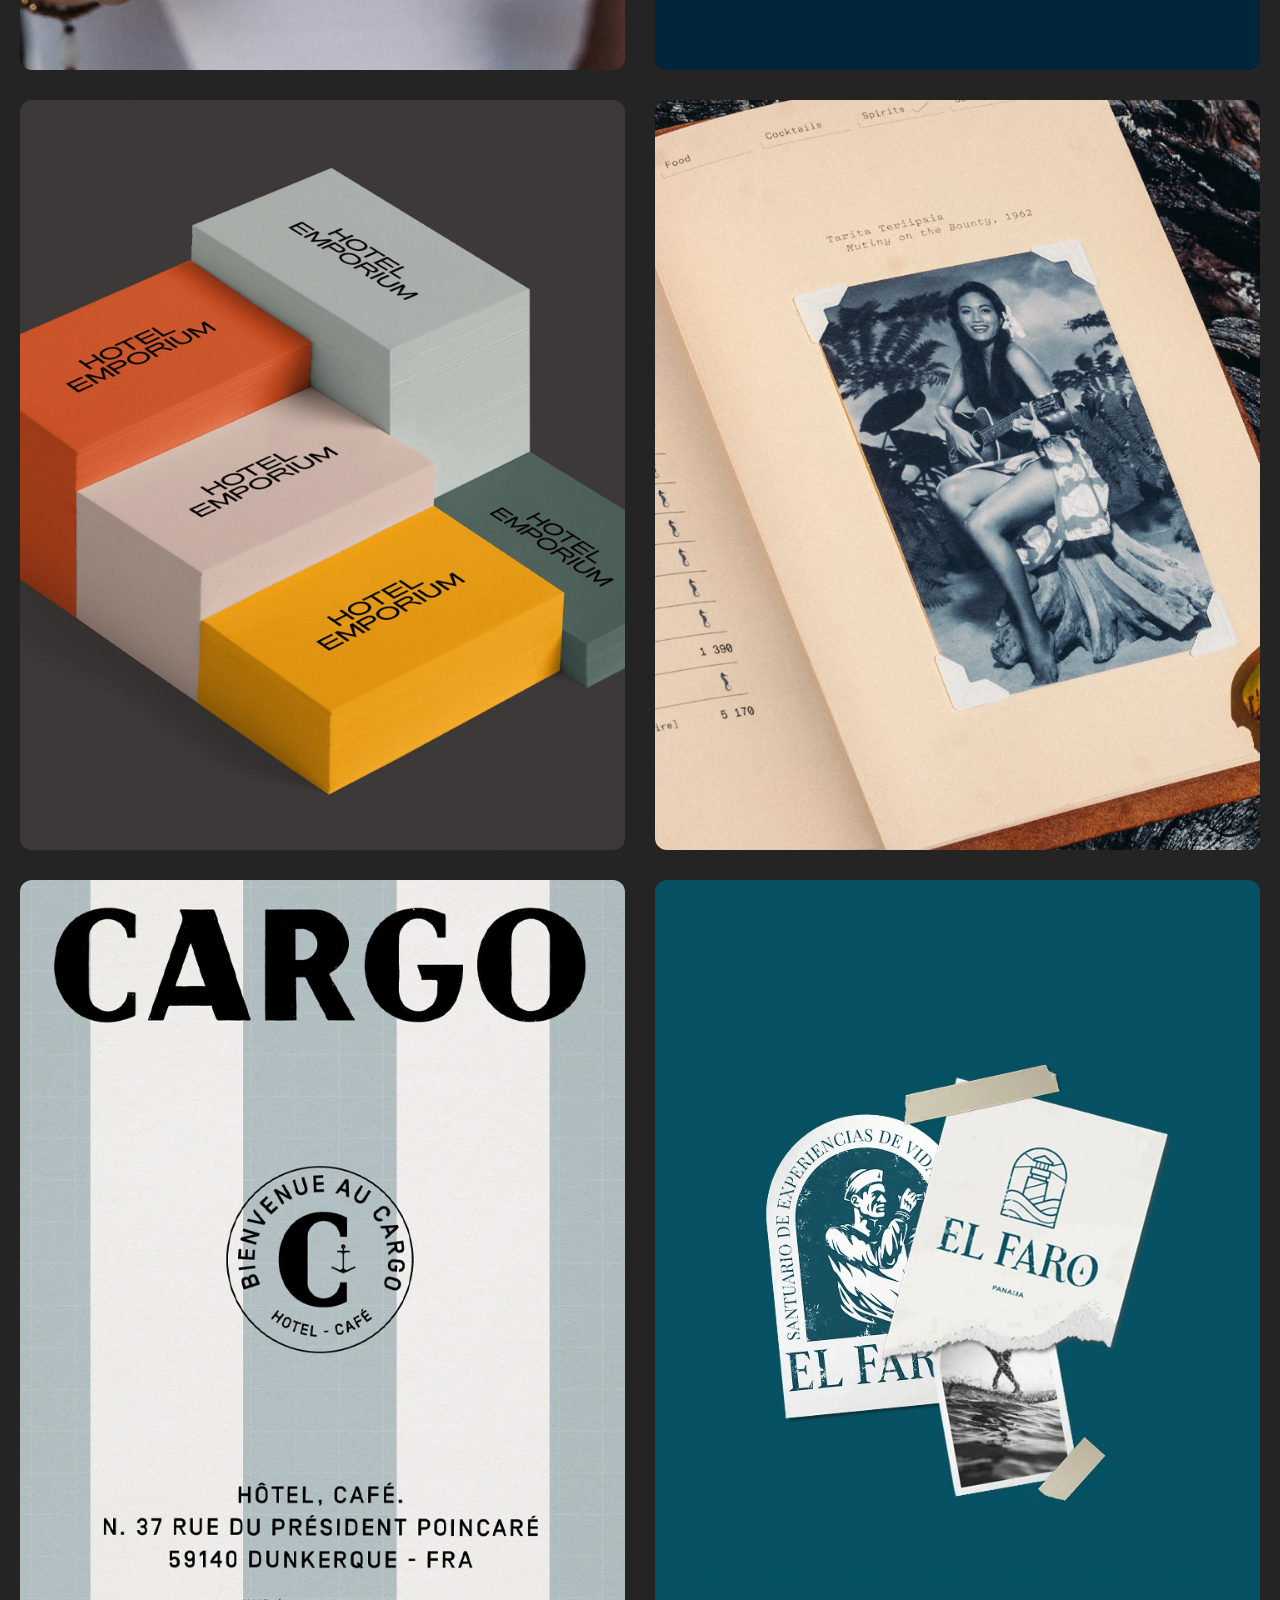
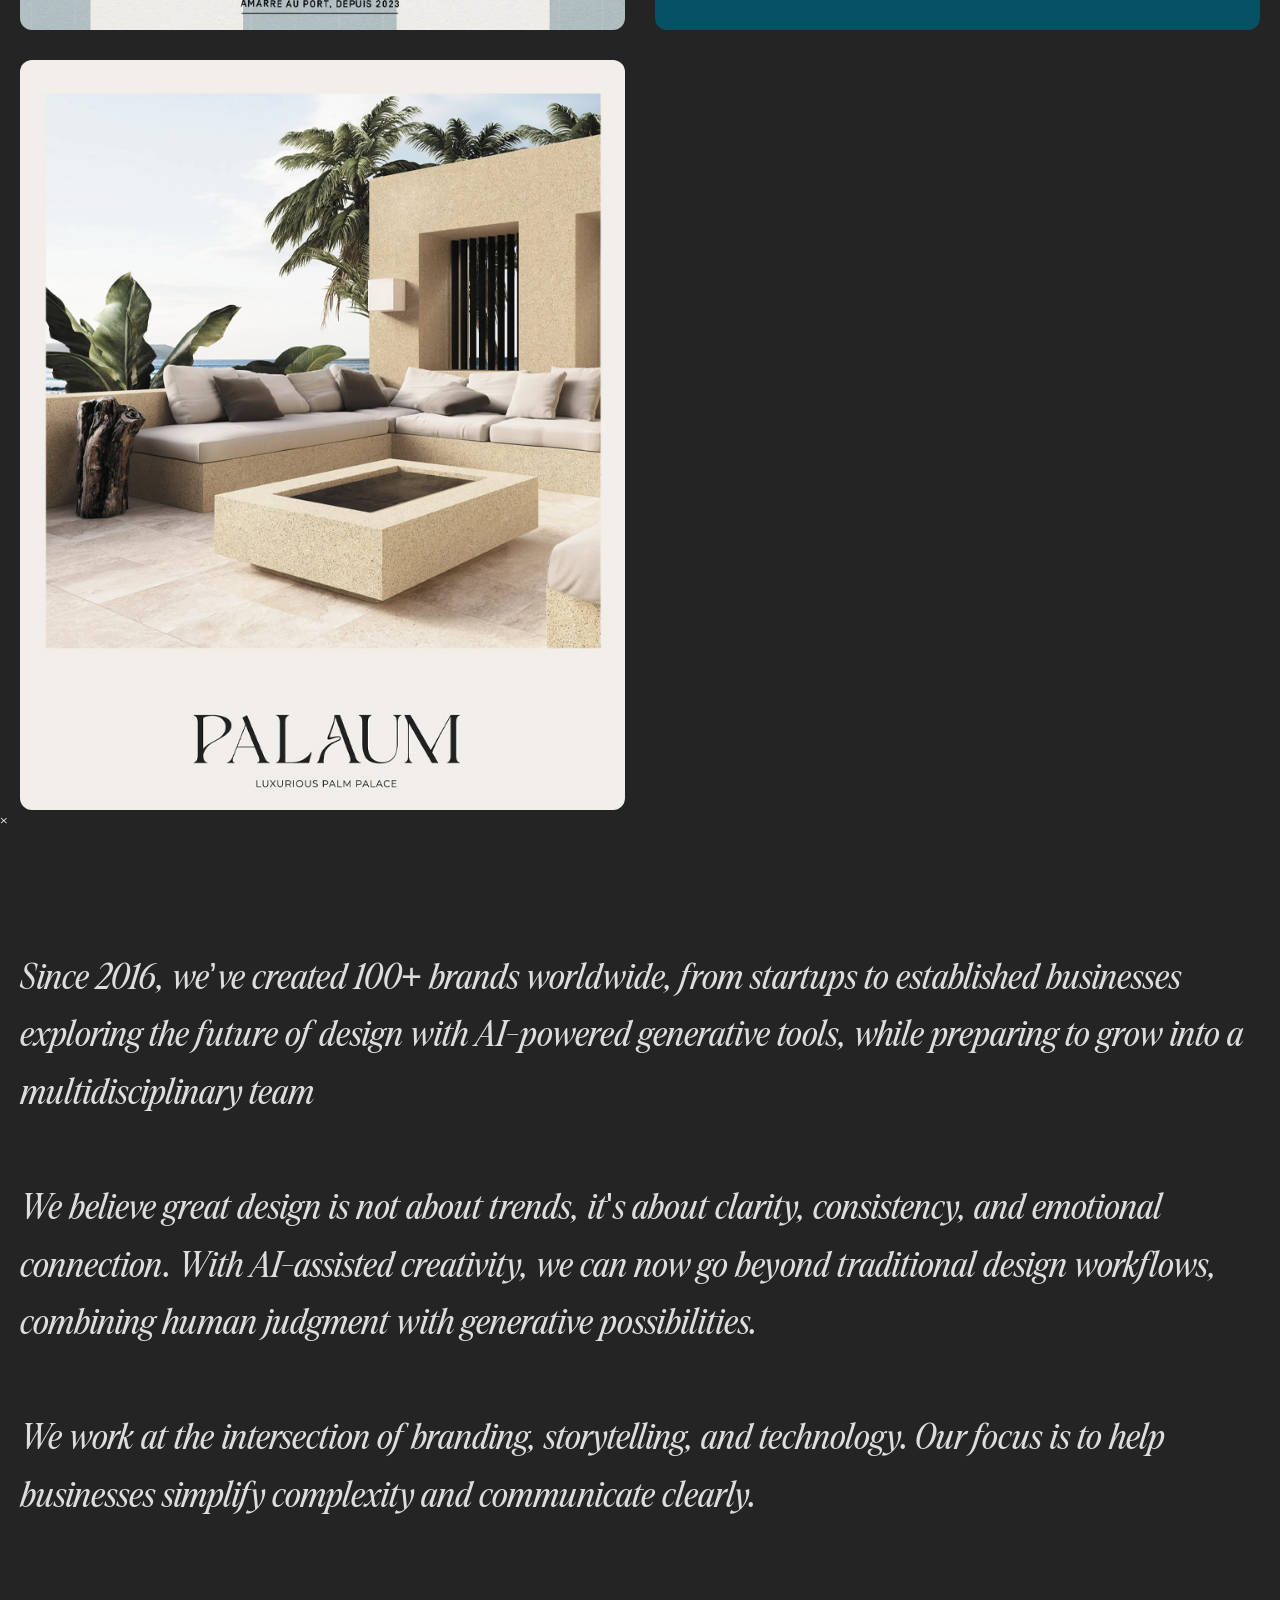
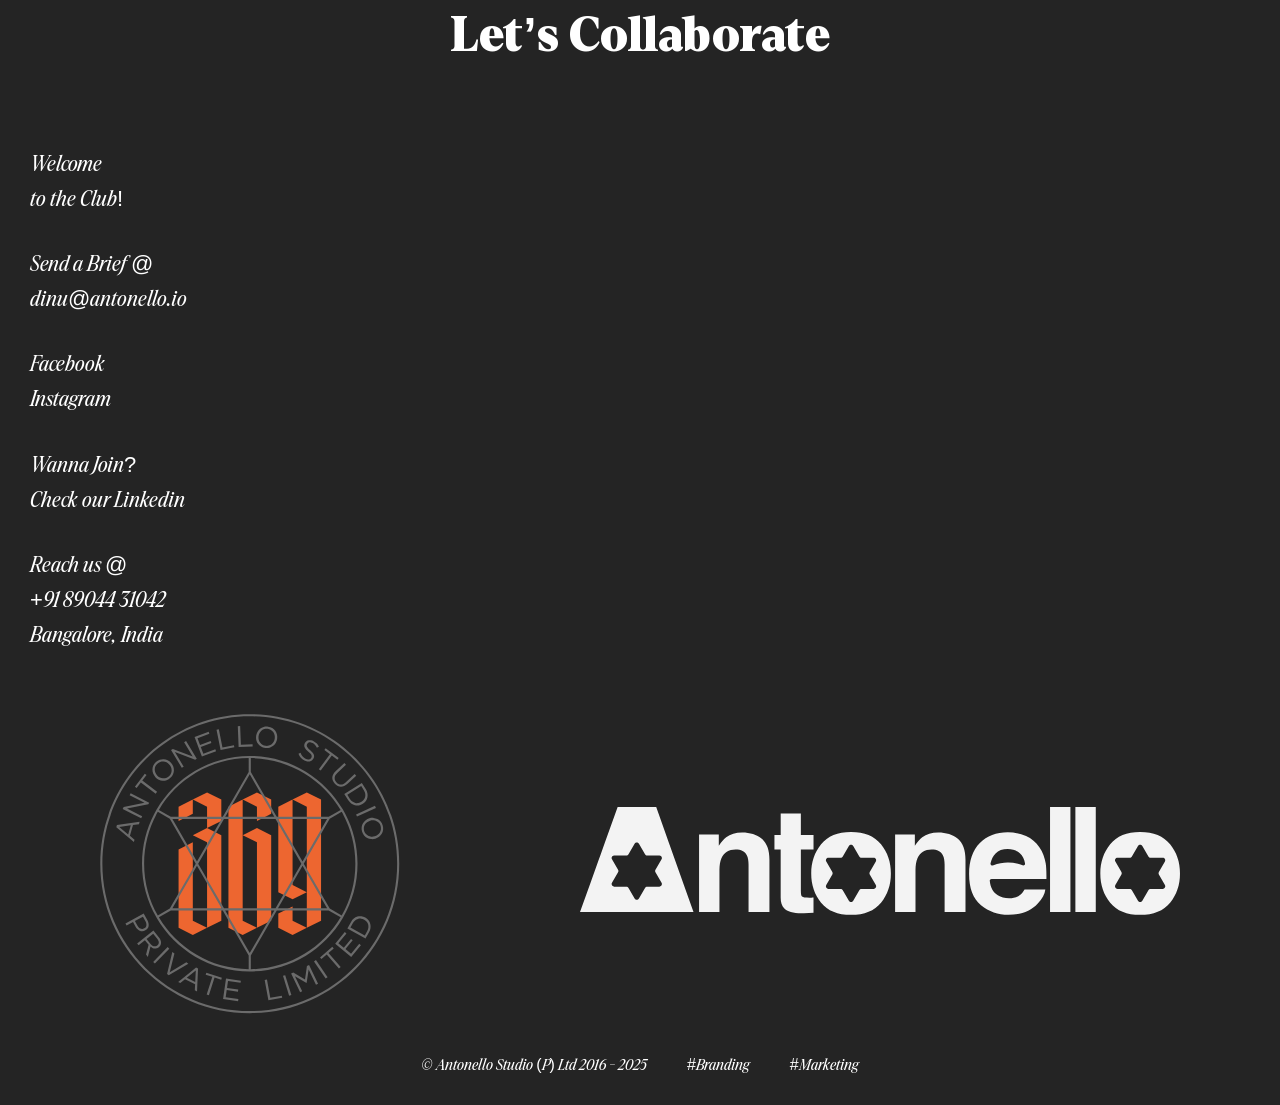
==== commit 1d18fc6b: "Update index.html" ====
--- a/index.html
+++ b/index.html
@@ -169,7 +169,7 @@
     <span>Welcome<br>to the Club!</span>
   </div>
   <div class="dummy-box">
-    <span>Send a Brief @<br>dinu@antonello.in</span>
+    <span>Send a Brief @<br>dinu@antonello.io</span>
   </div>
   <div class="dummy-box">
     <span>
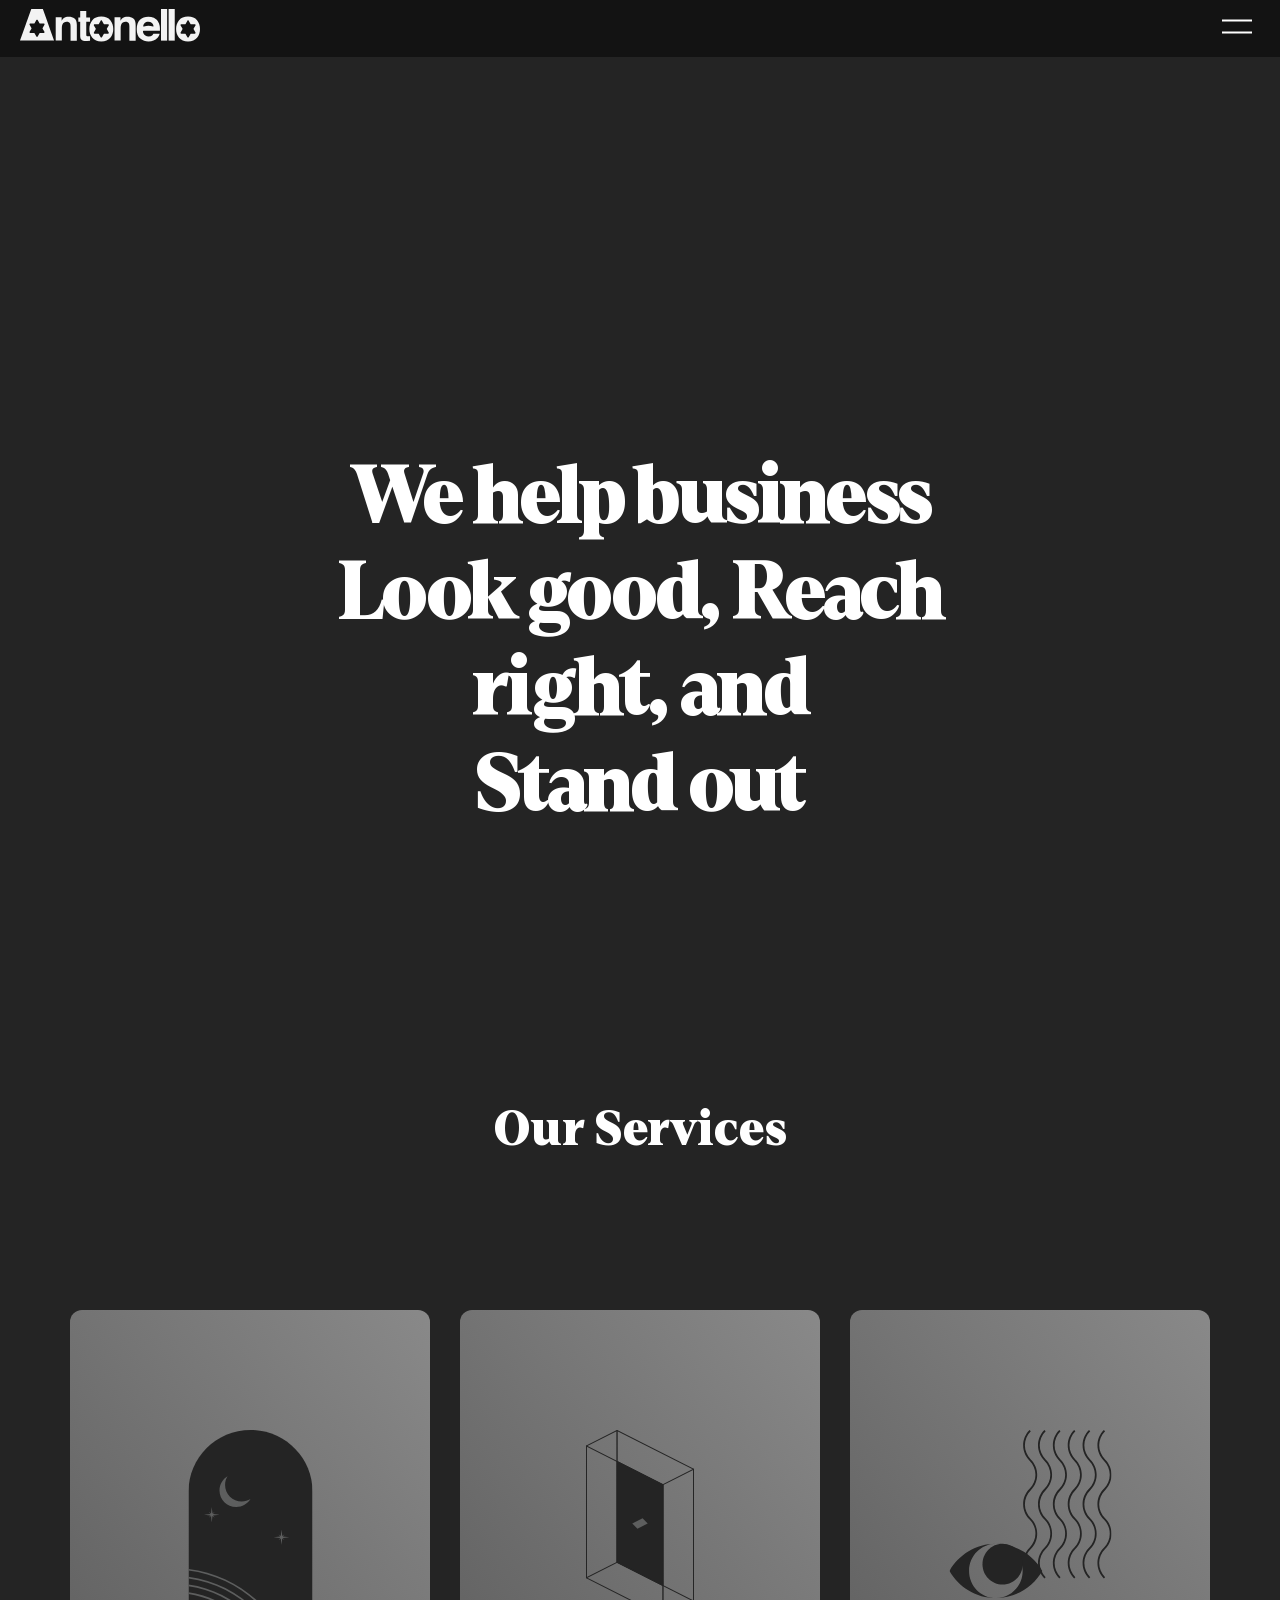
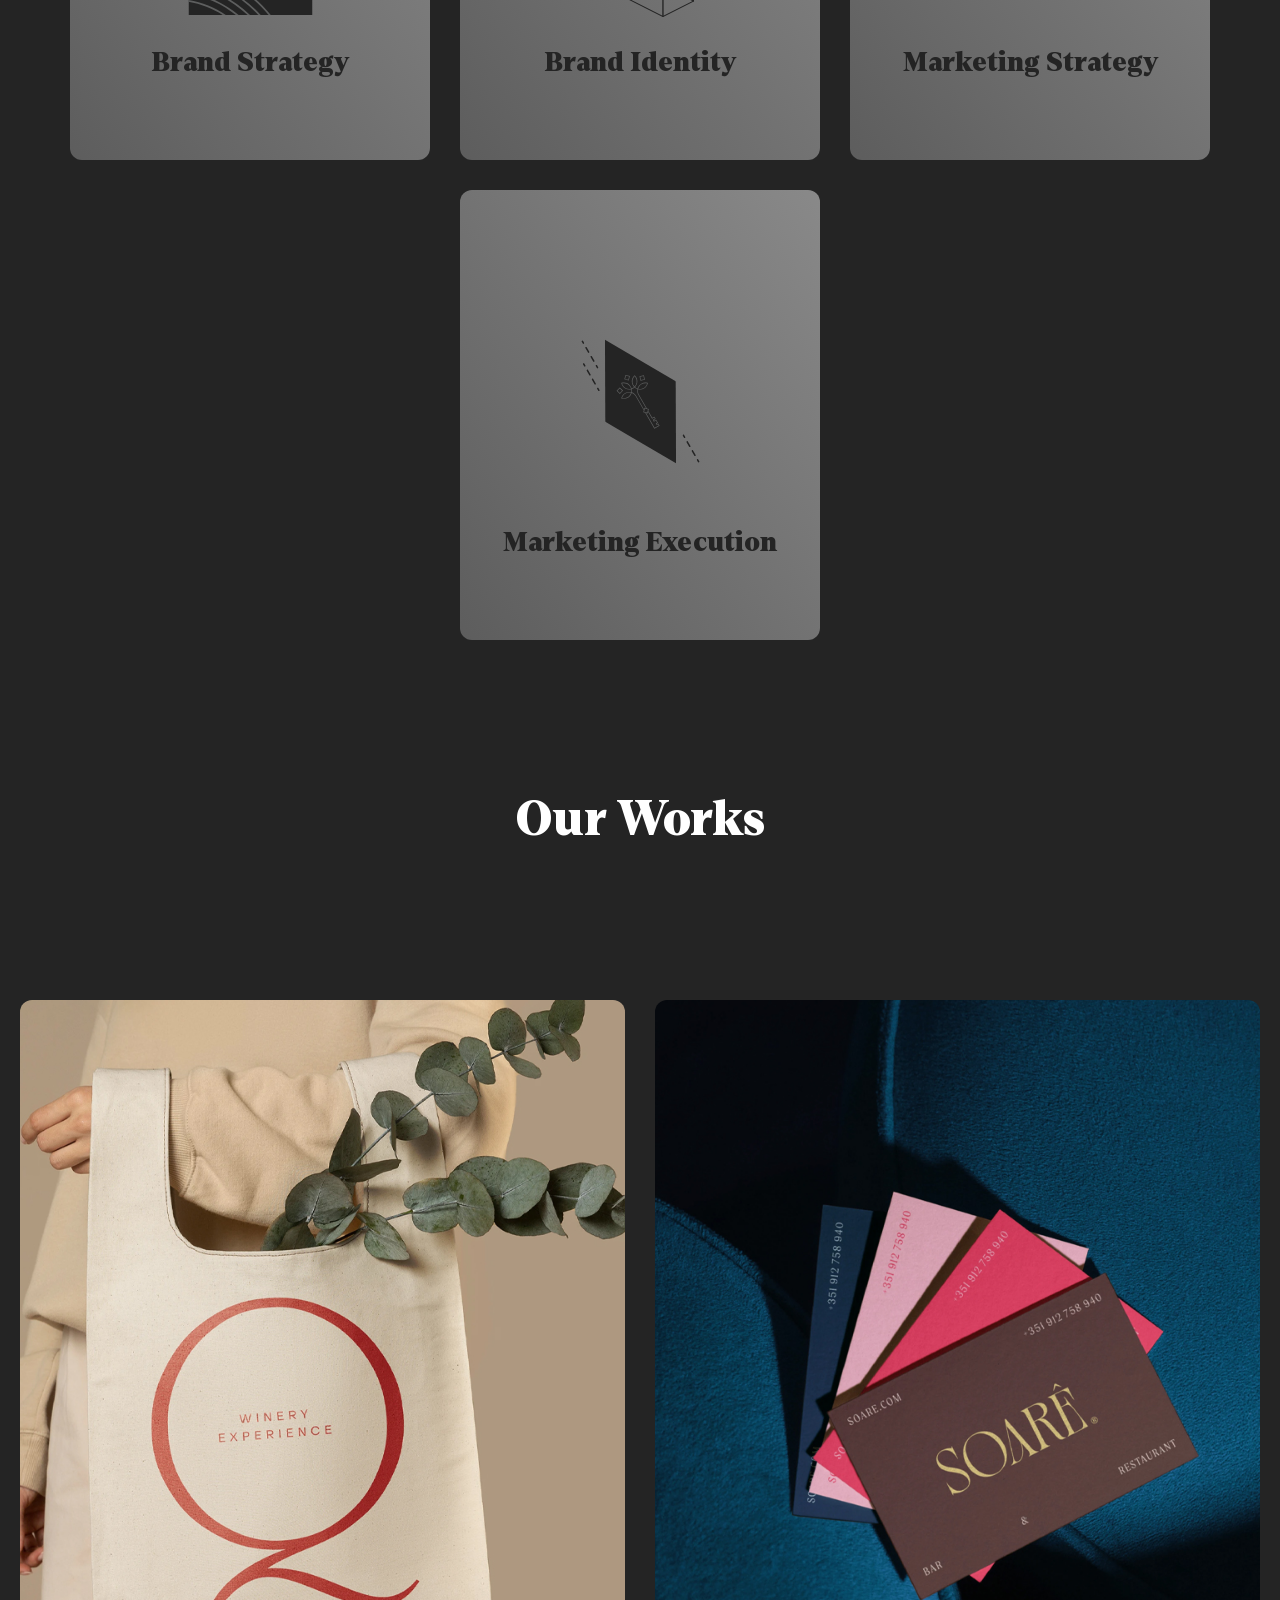
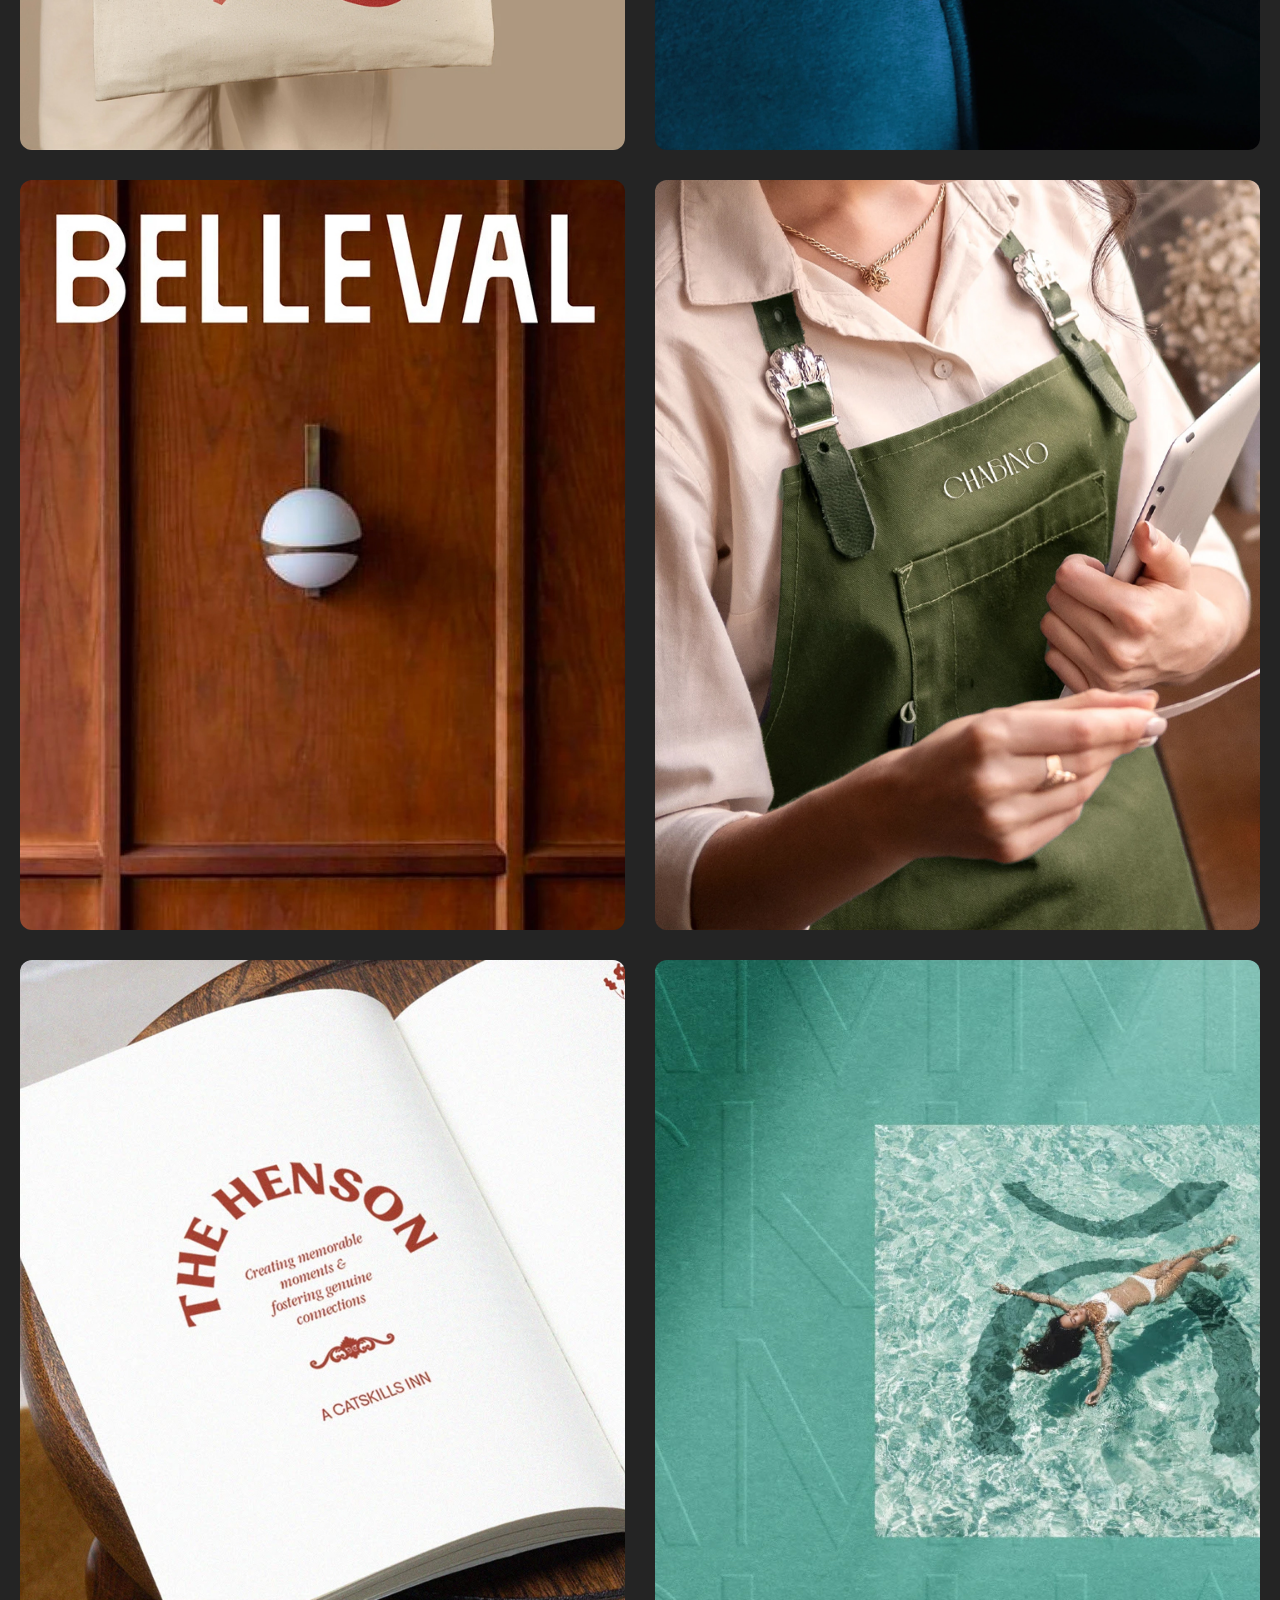
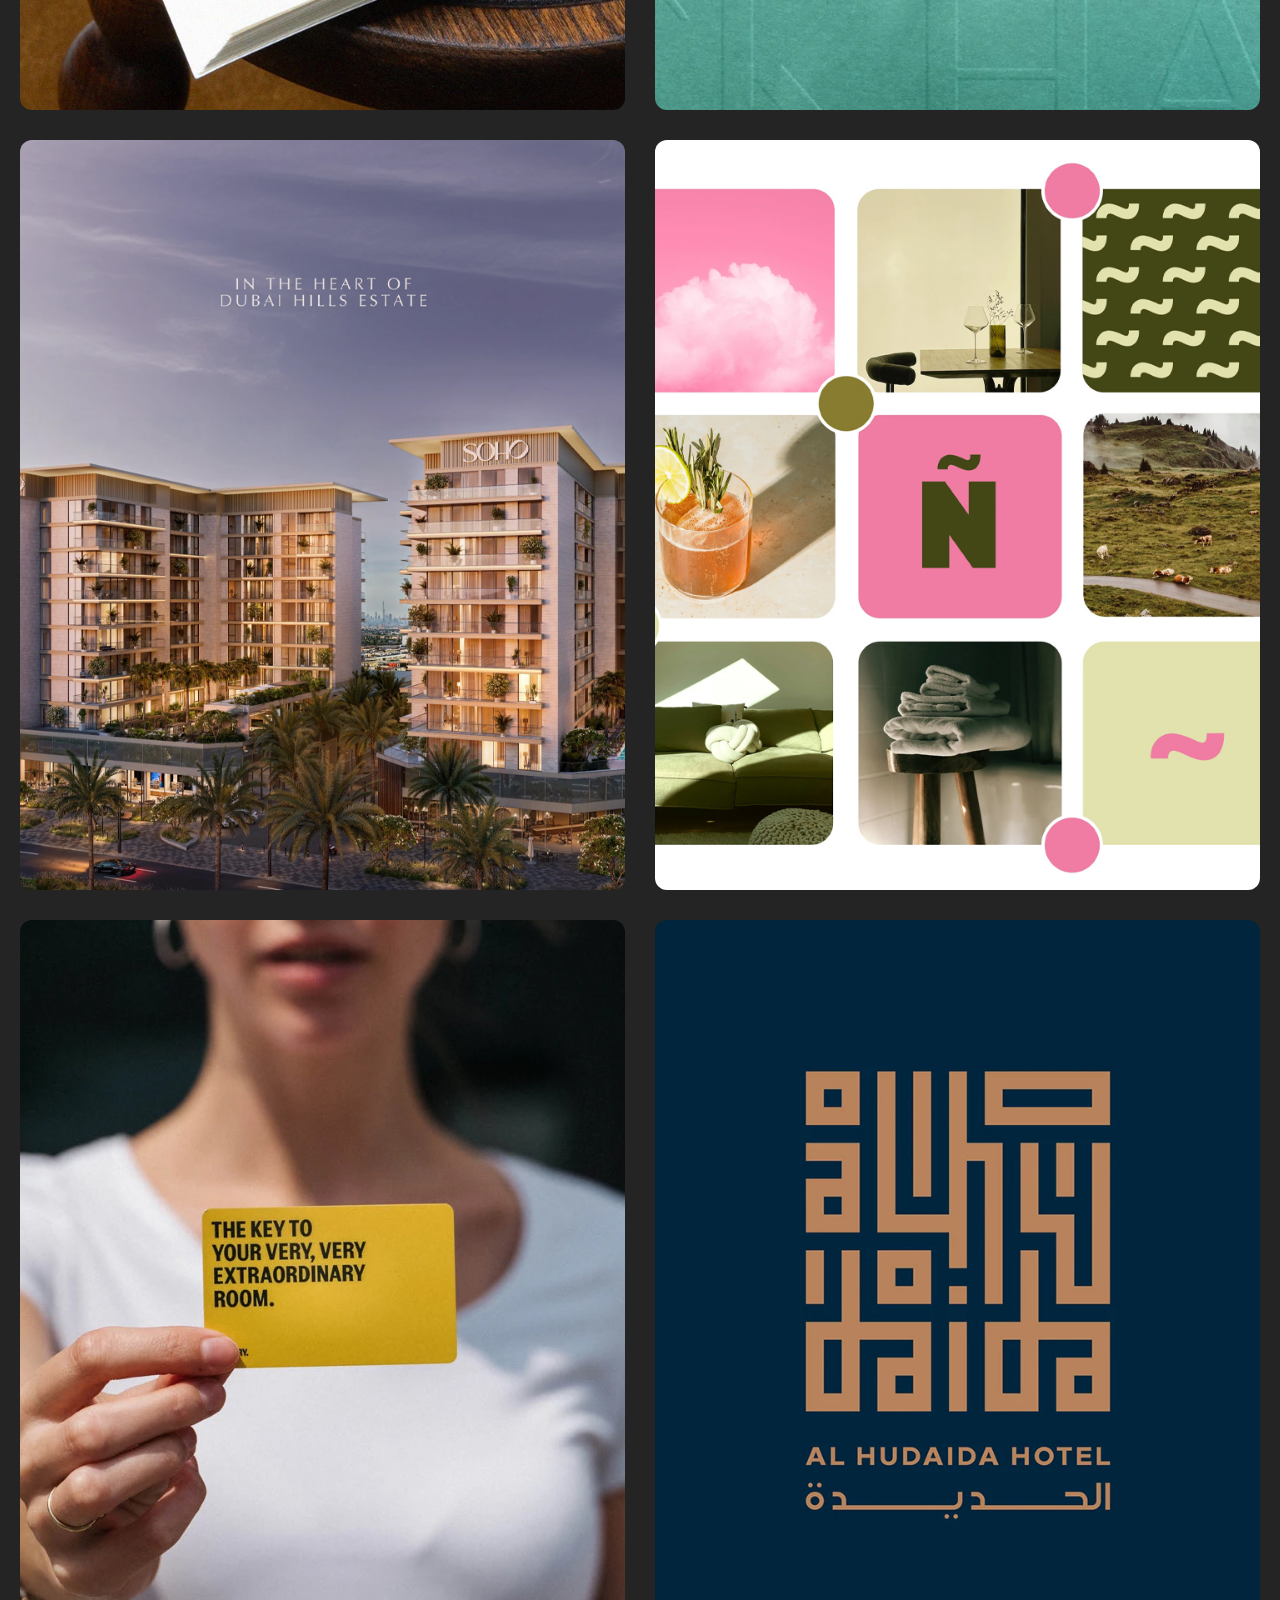
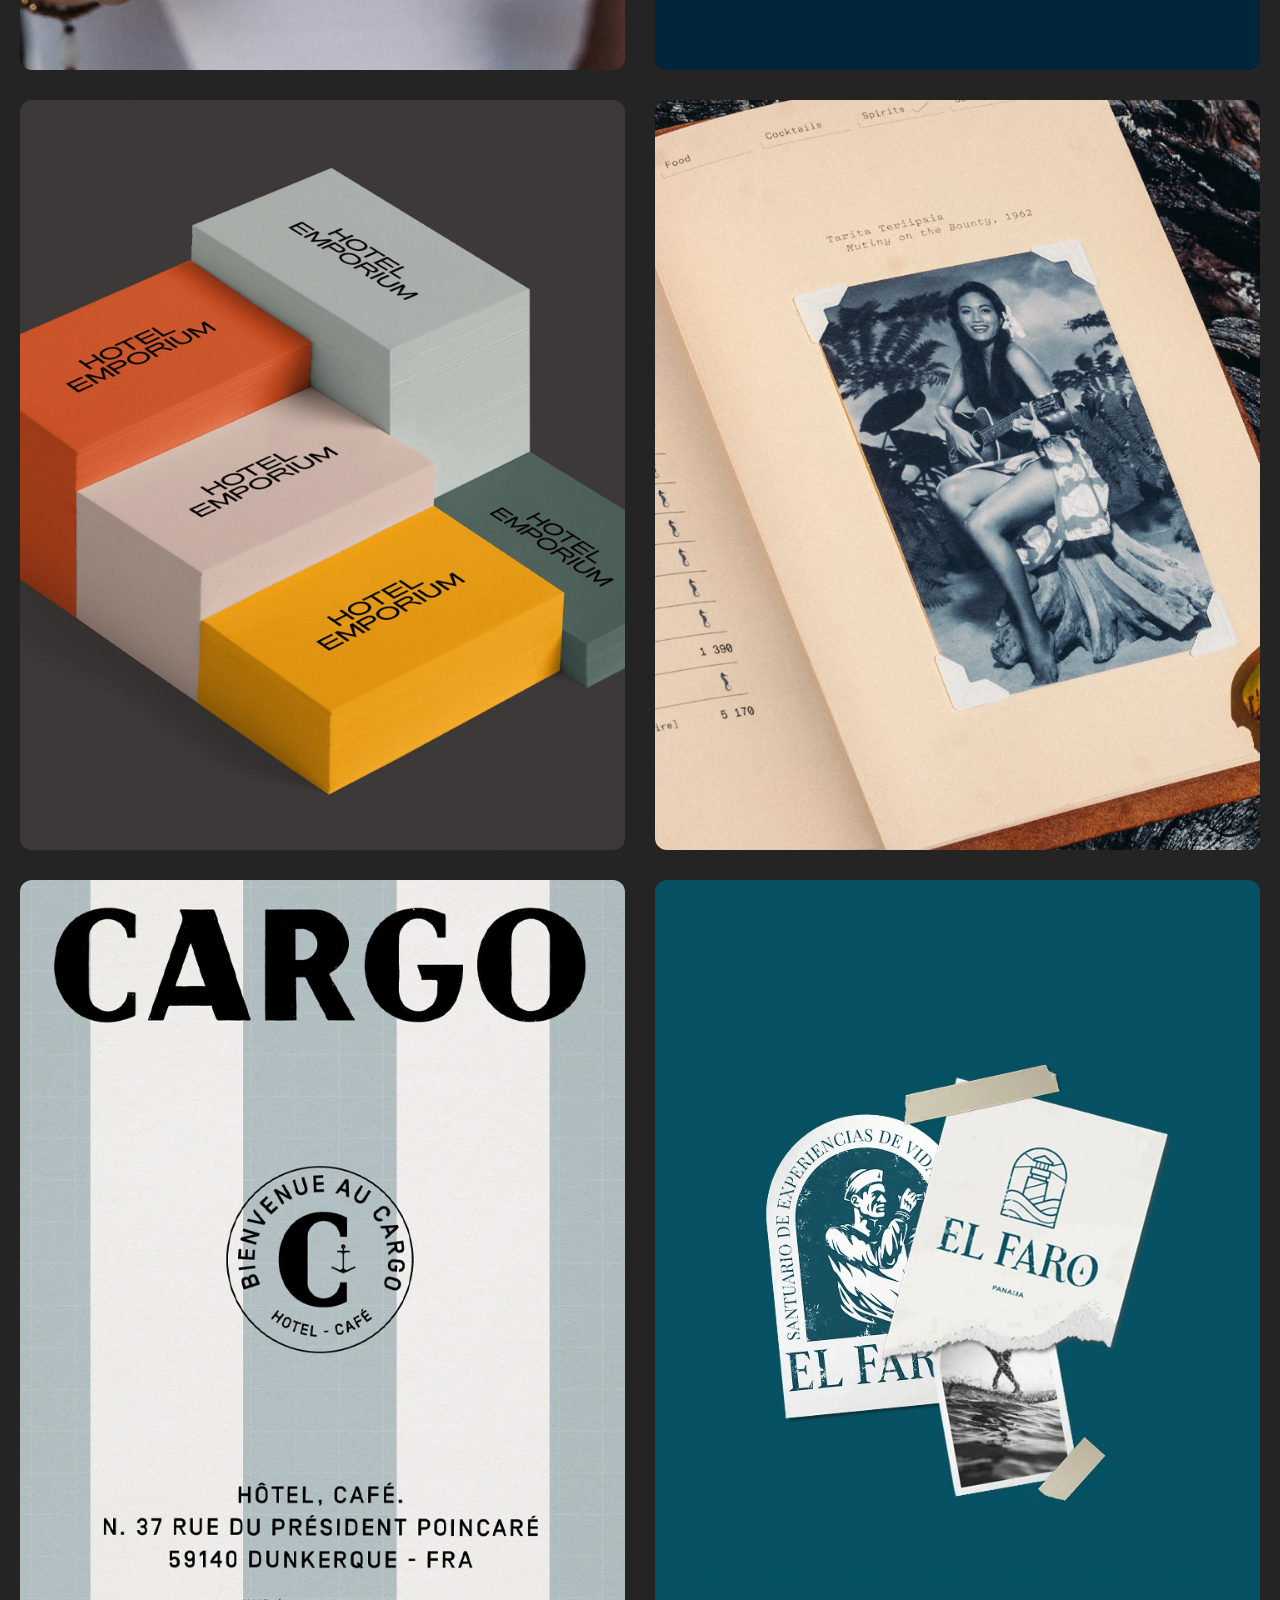
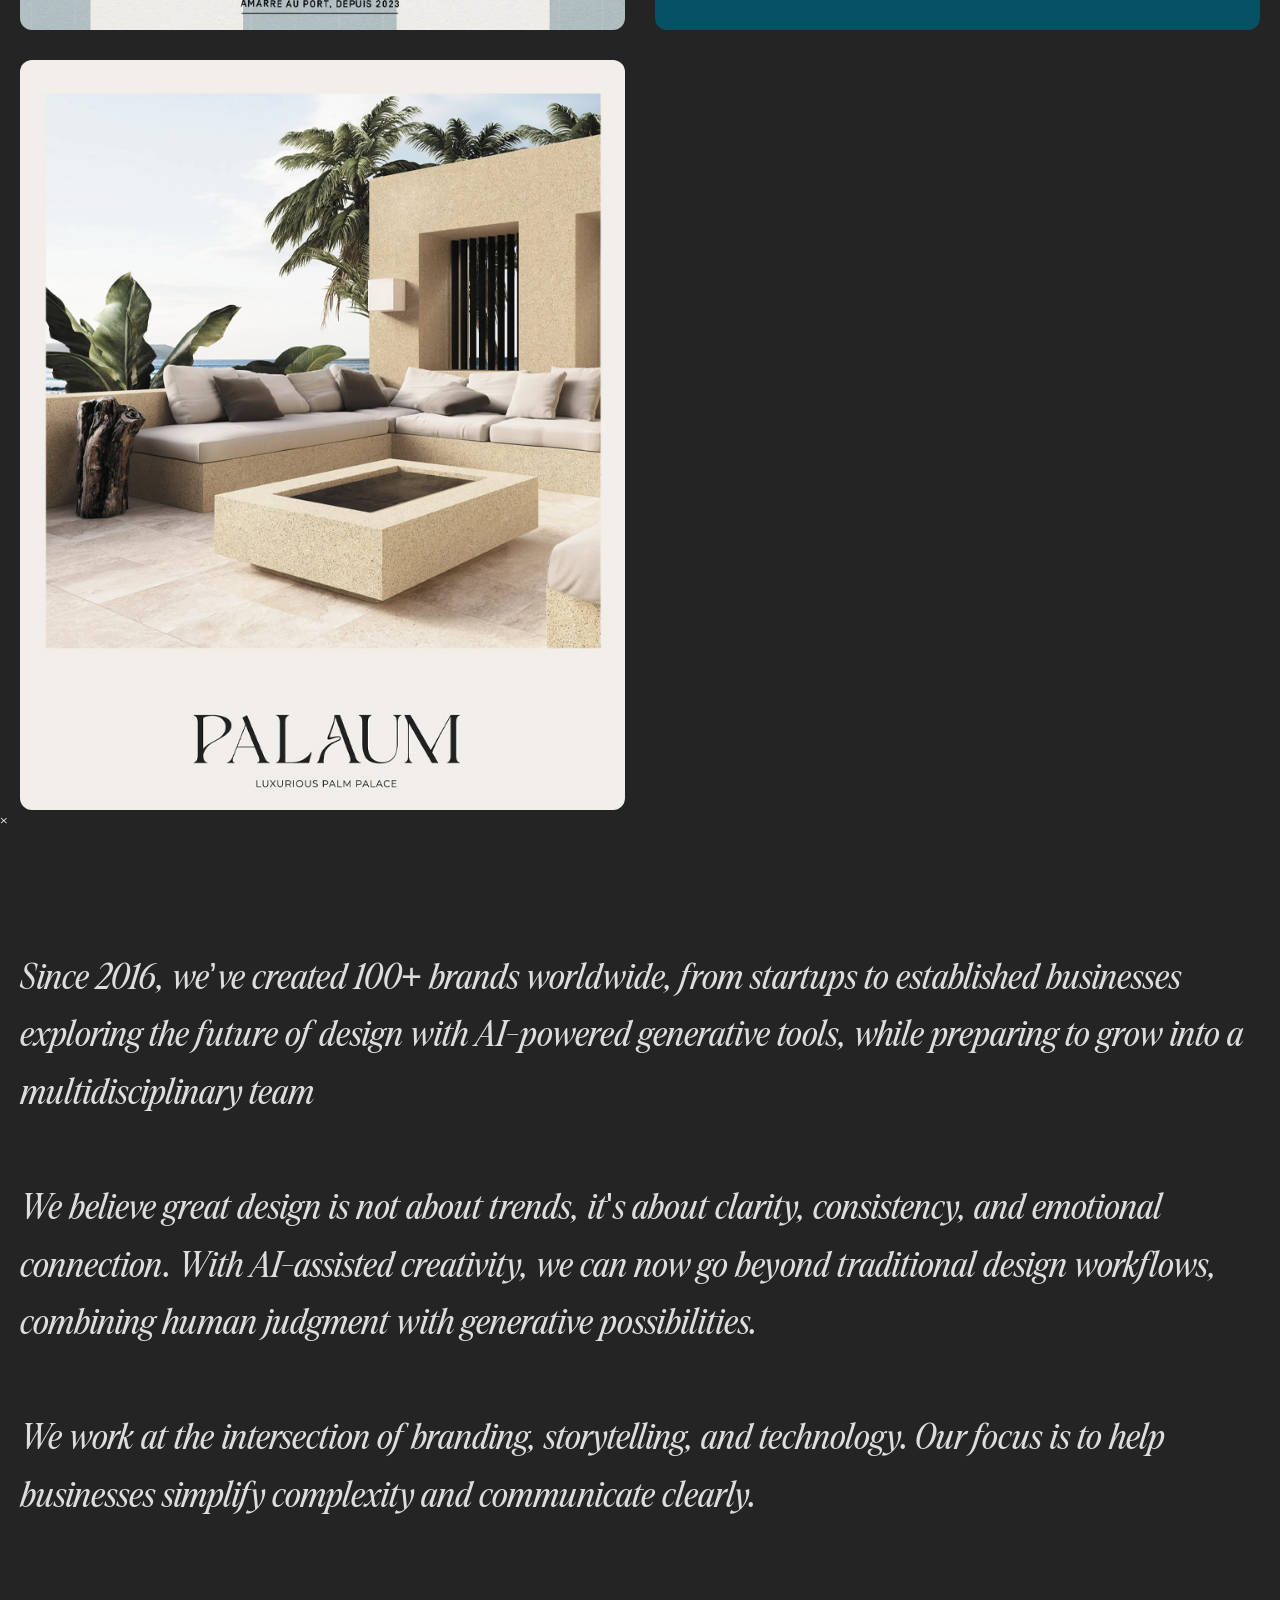
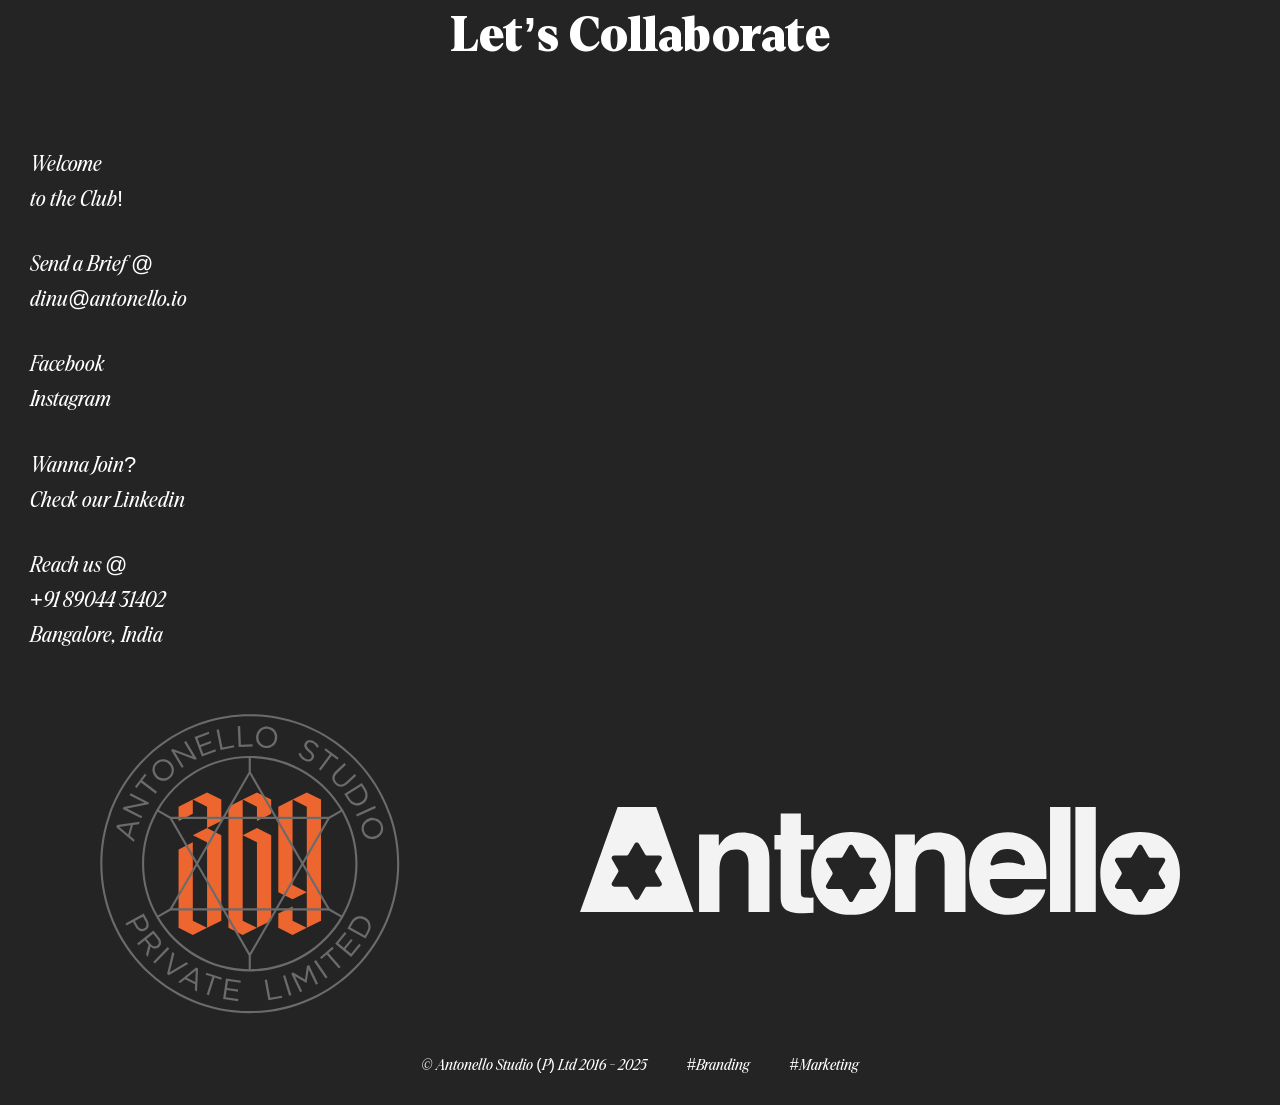
==== commit fc820c4d: "Update index.html" ====
--- a/index.html
+++ b/index.html
@@ -189,7 +189,7 @@
     </span>
   </div>
   <div class="dummy-box">
-    <span>Reach us @<br>+91 89044 31042<br>Bangalore, India</span>
+    <span>Reach us @<br>+91 89044 31402<br>Bangalore, India</span>
   </div>
 </section>
 
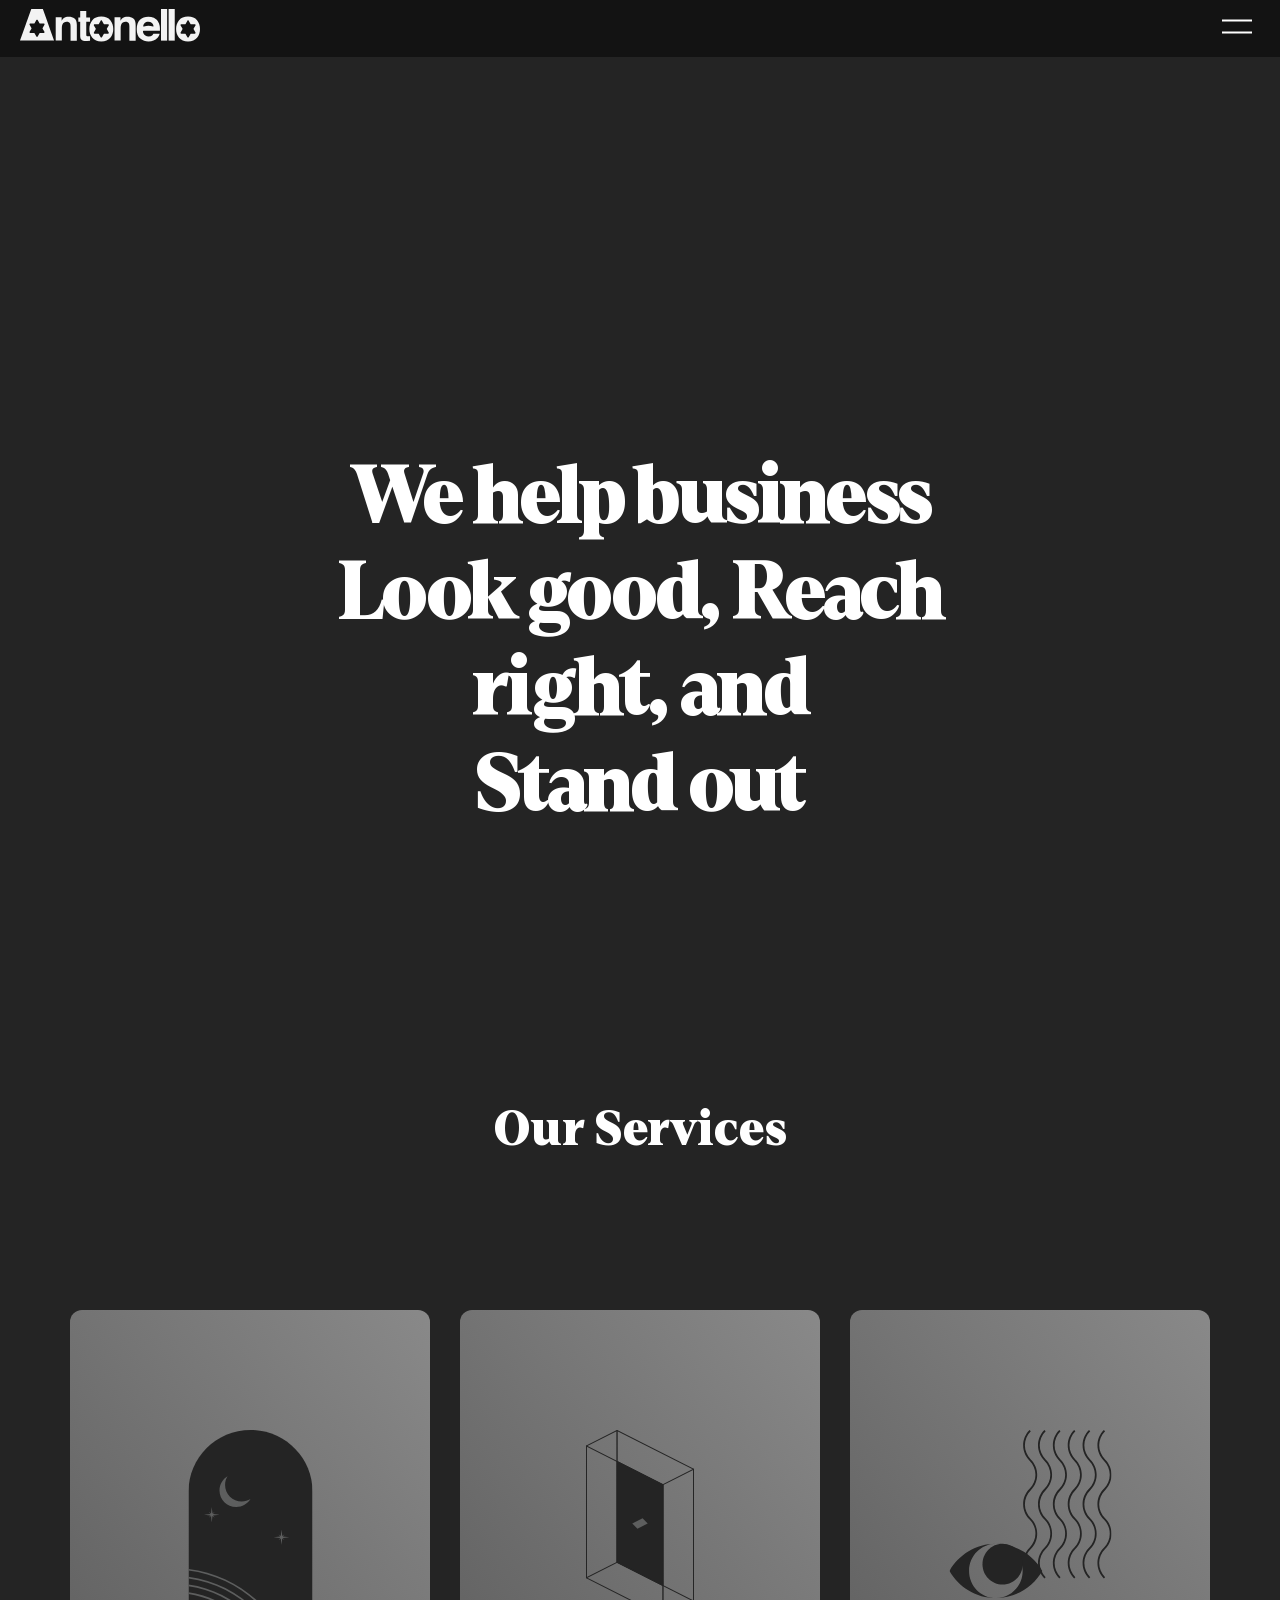
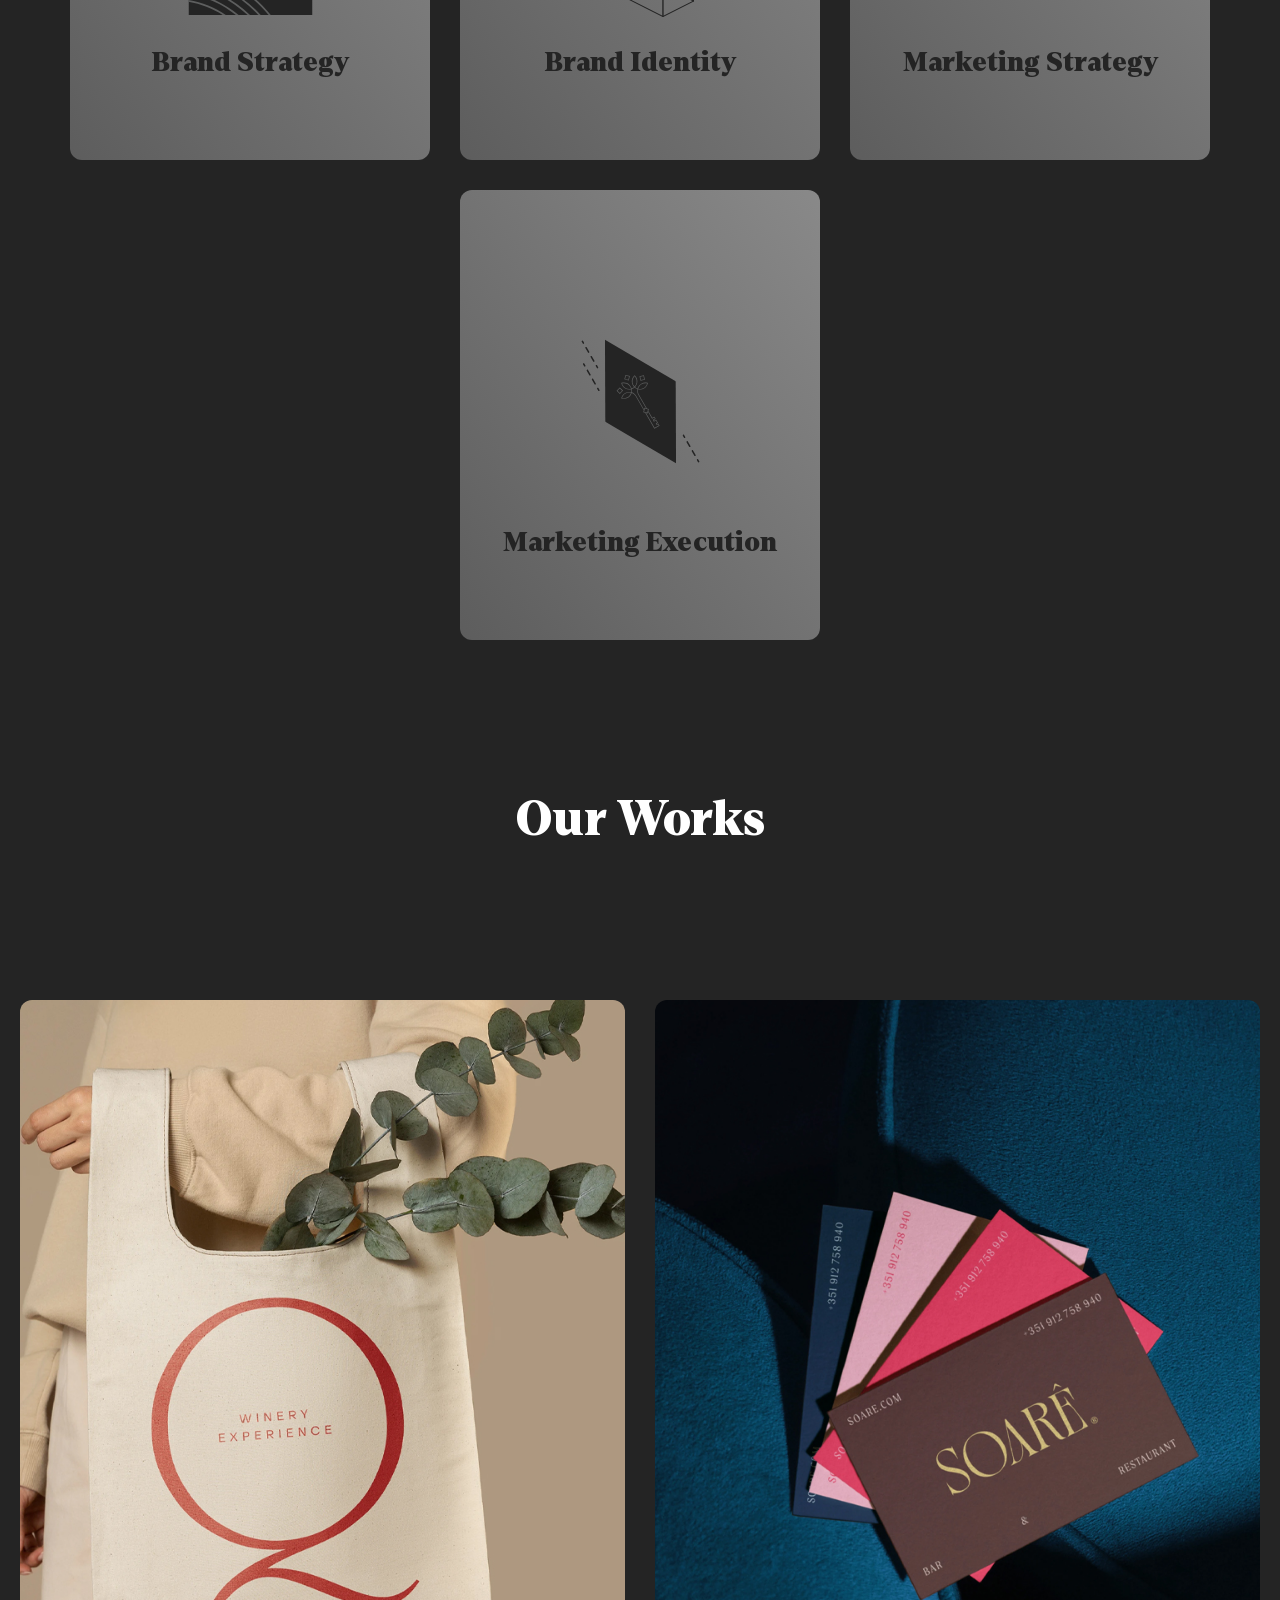
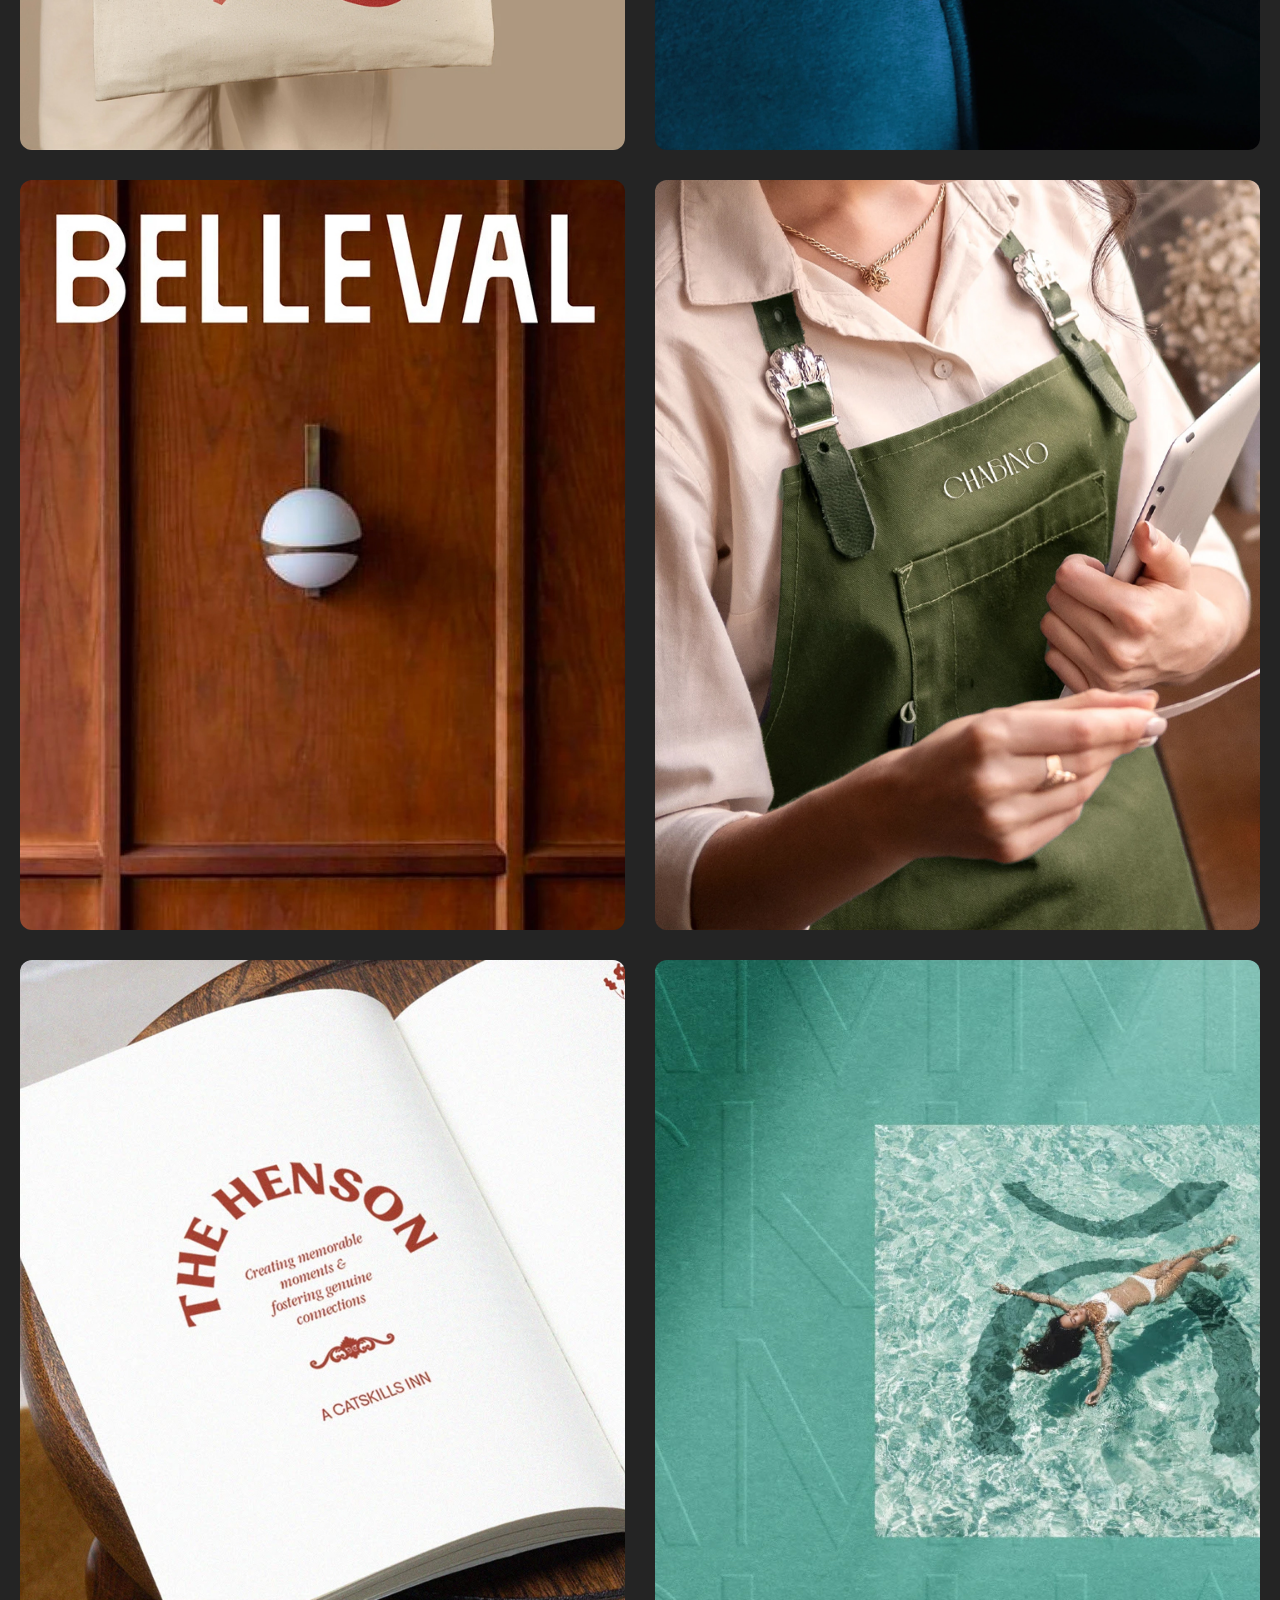
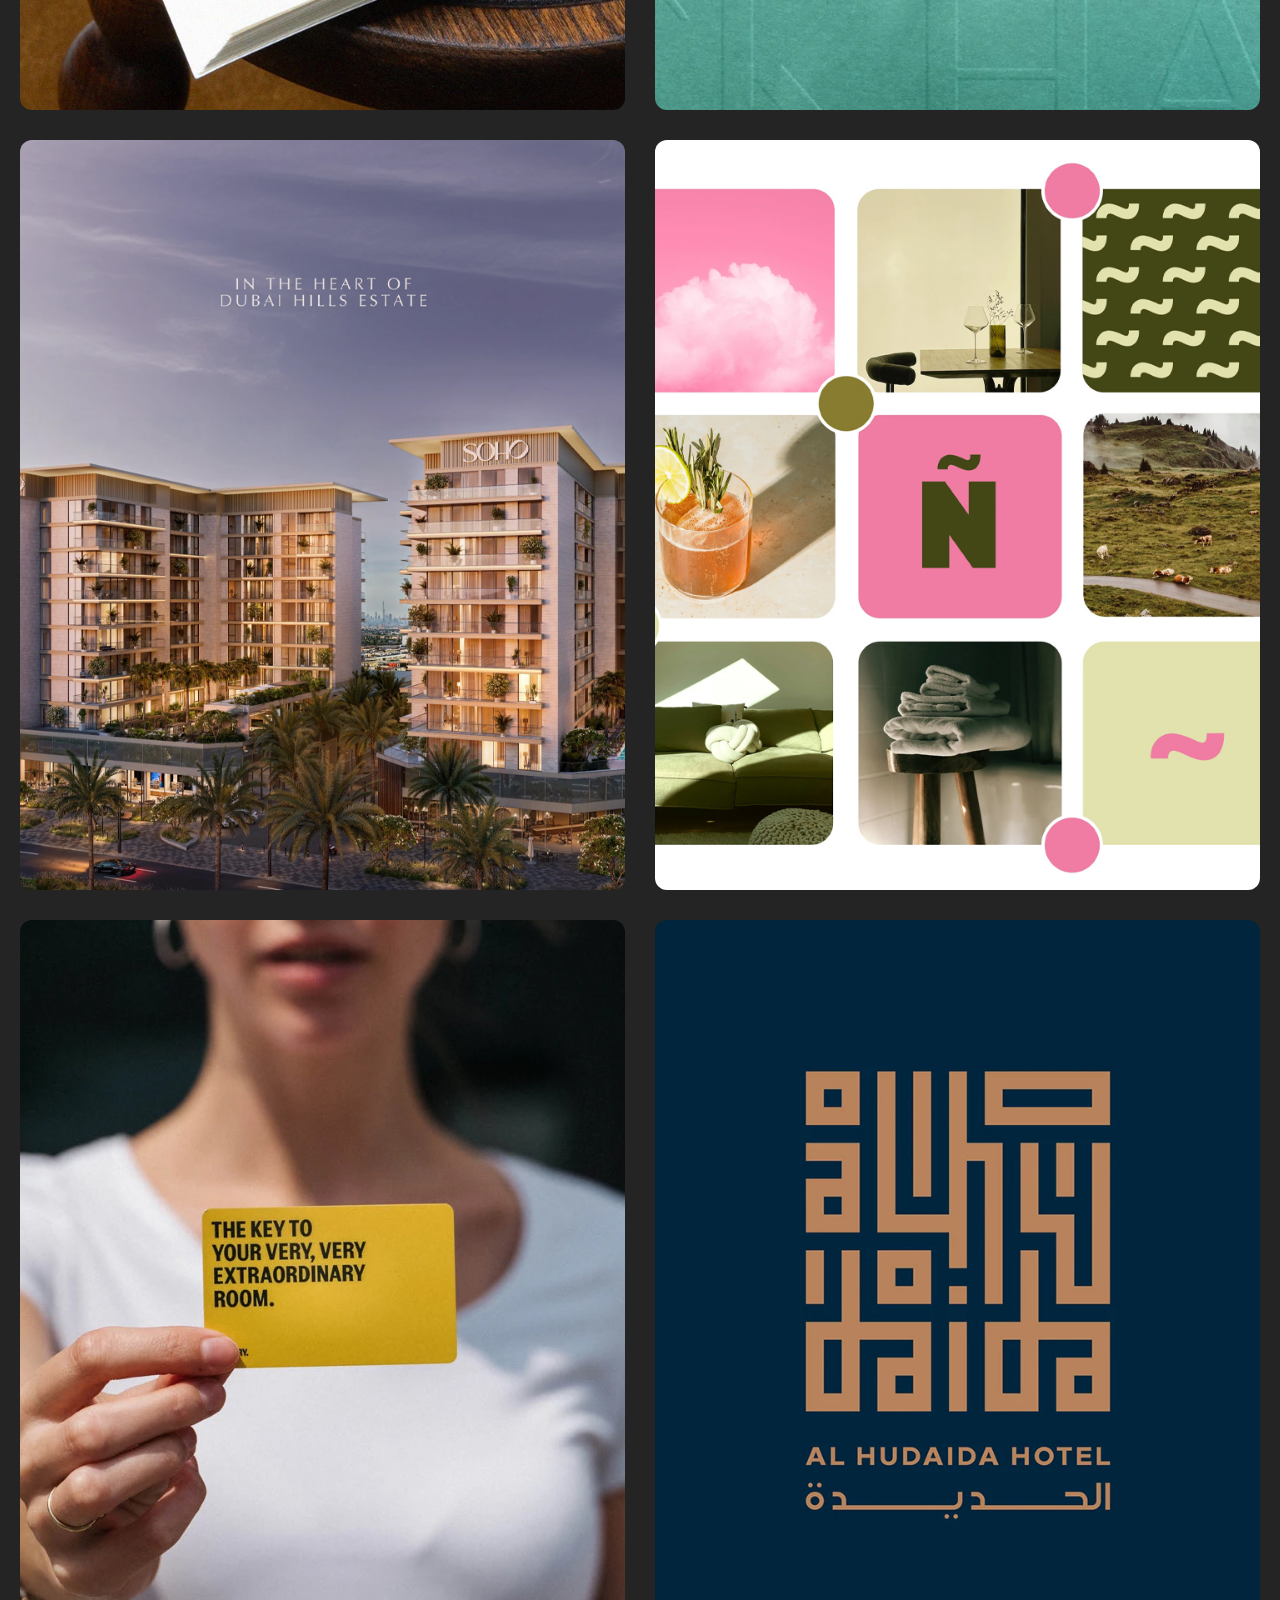
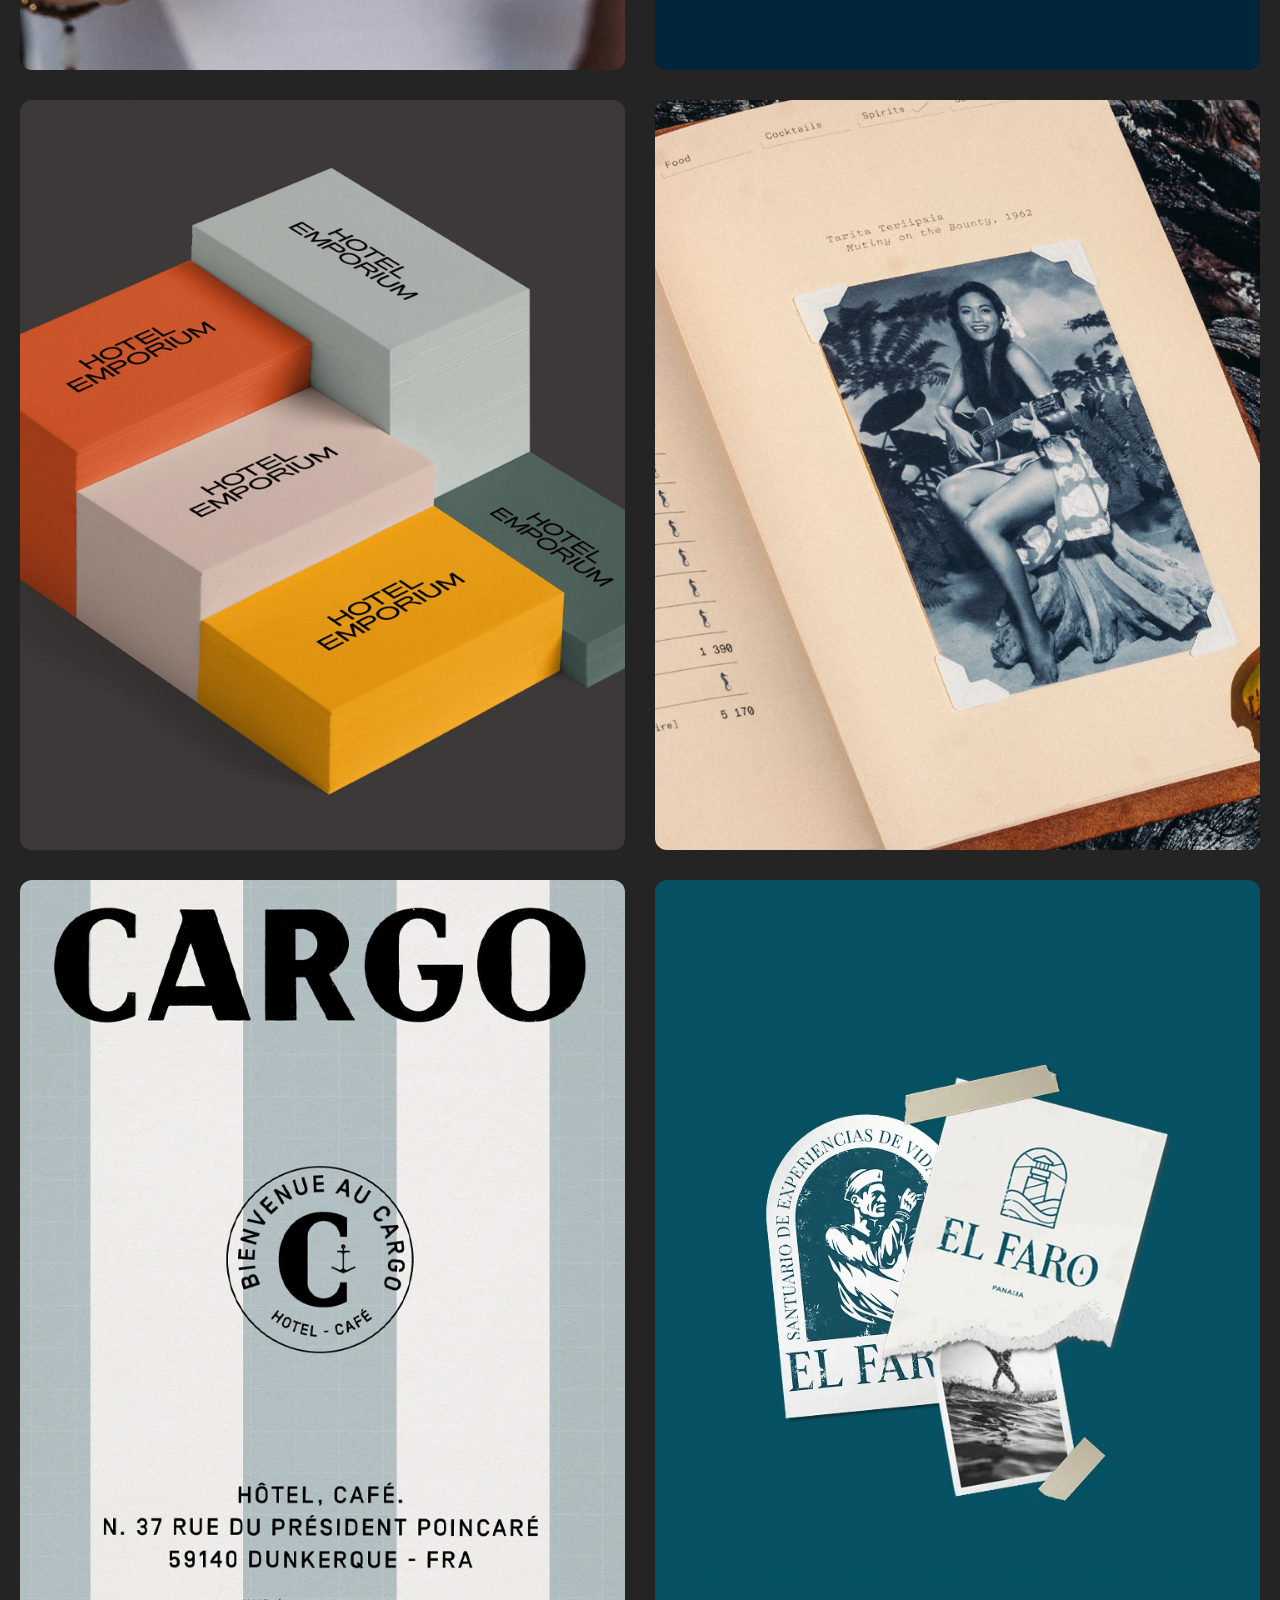
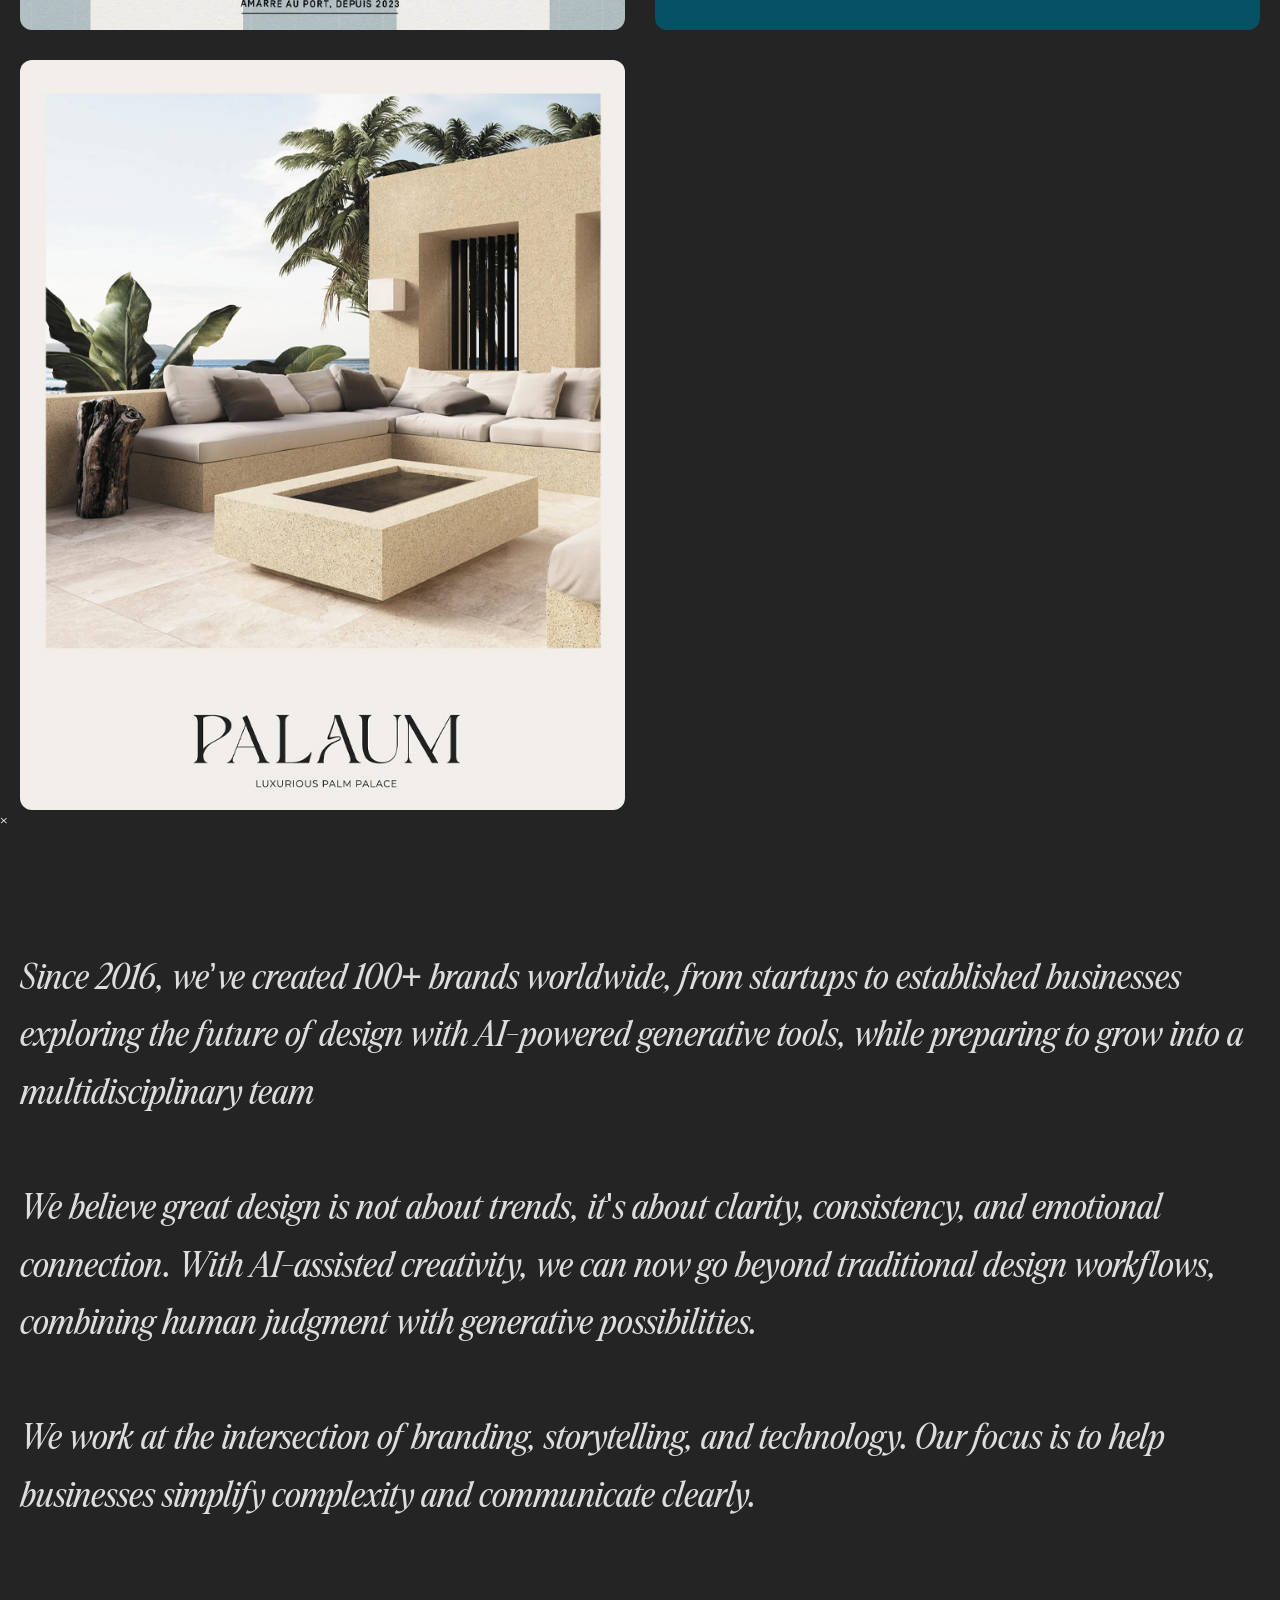
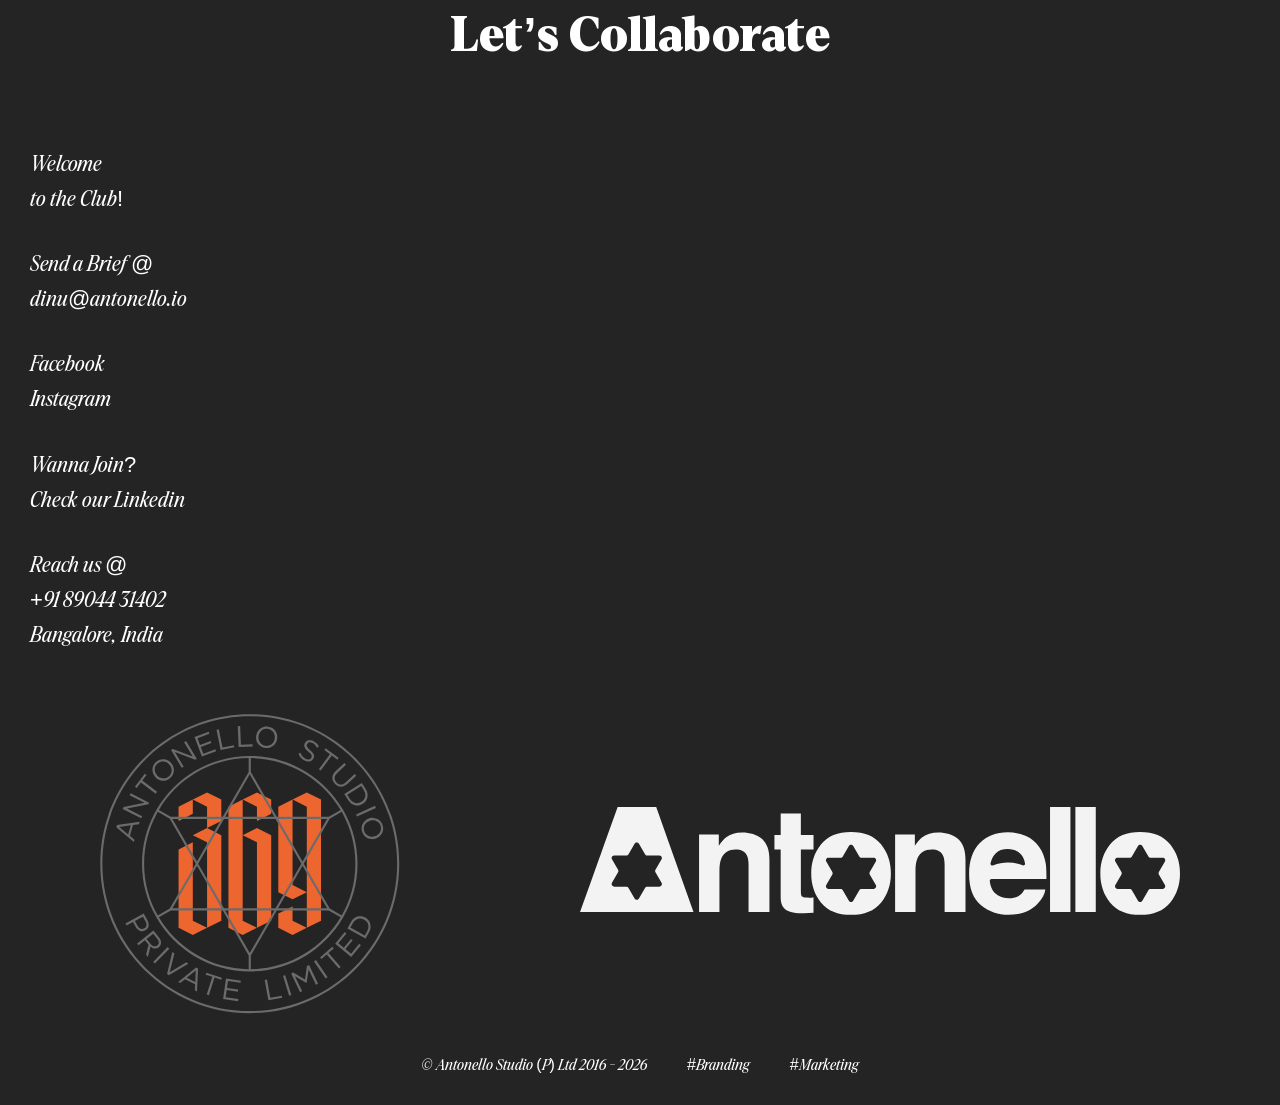
==== commit c1aee245: "Update index.html" ====
--- a/index.html
+++ b/index.html
@@ -199,7 +199,7 @@
 </section>
 
 <section class="footer-texts">
-  <p>© Antonello Studio (P) Ltd 2016 - 2025</p>
+  <p>© Antonello Studio (P) Ltd 2016 - 2026</p>
   <p>#Branding</p>
   <p>#Marketing</p>
 </section>
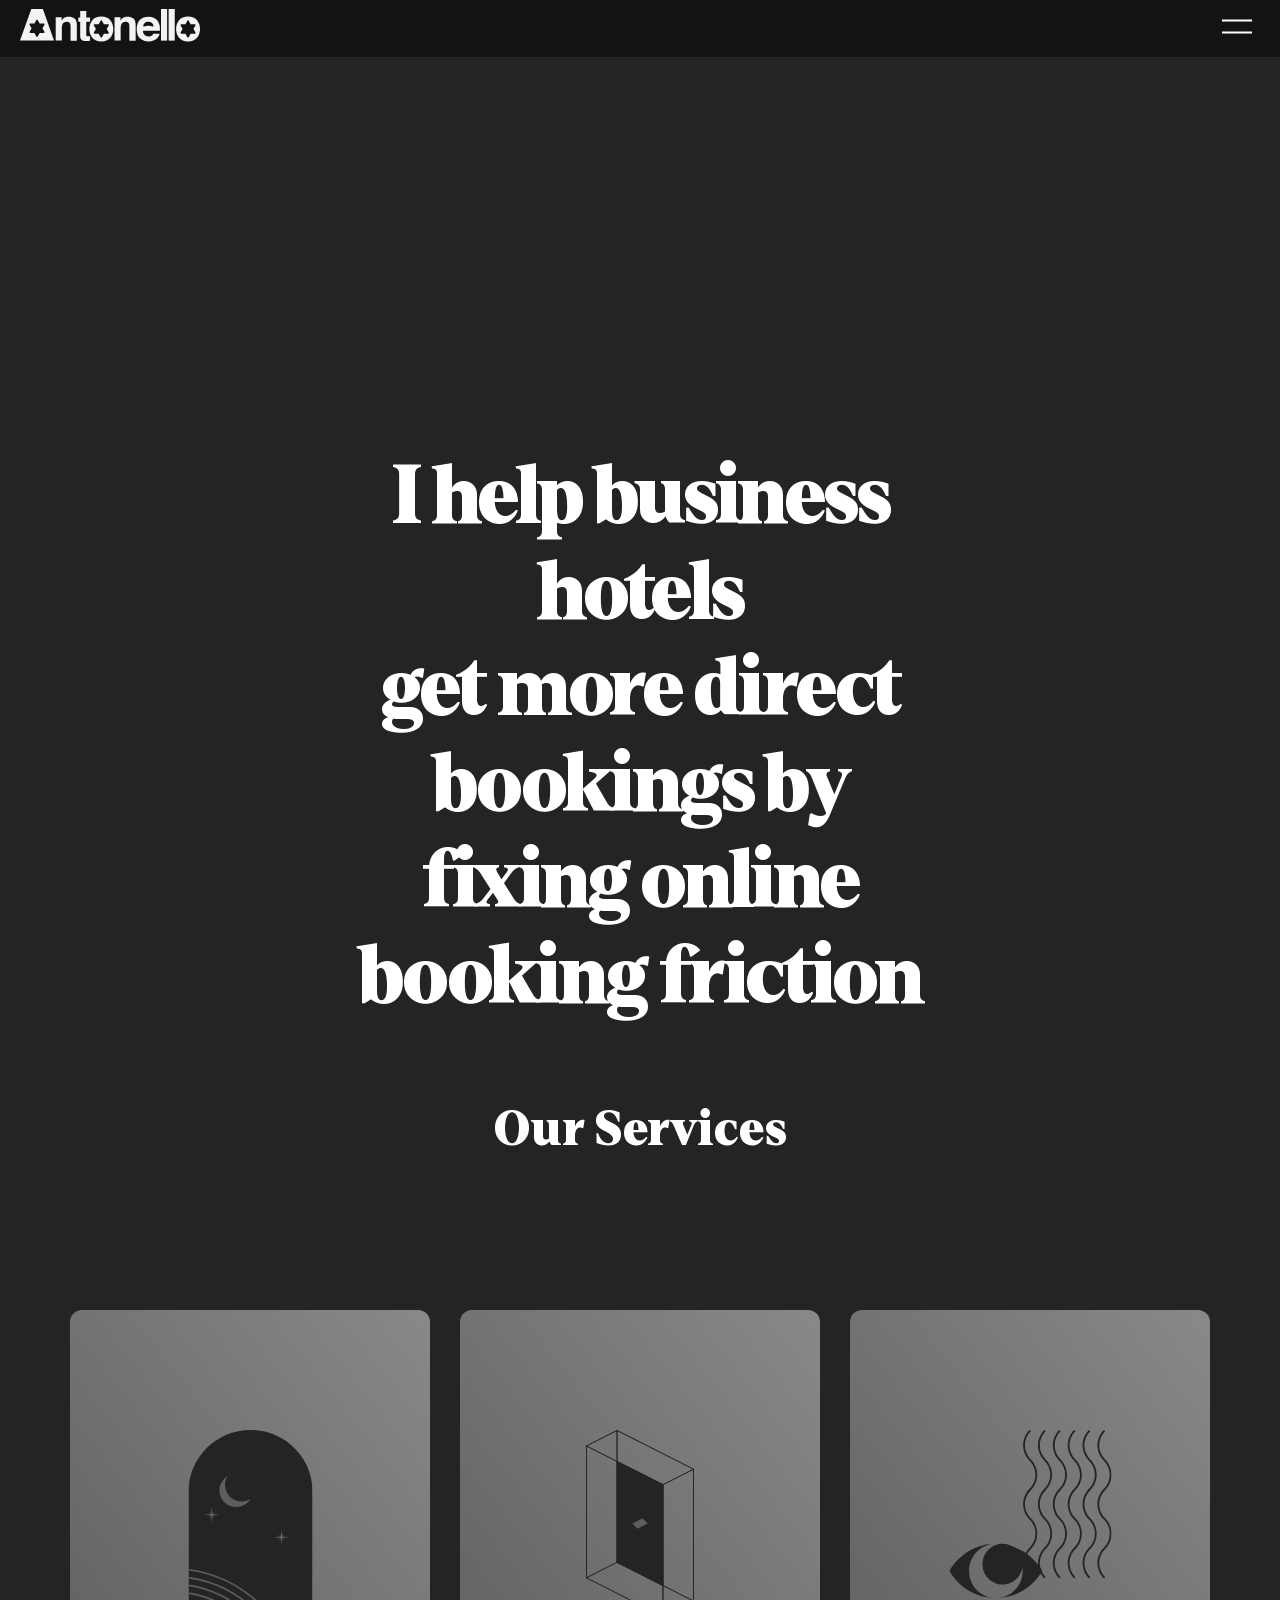
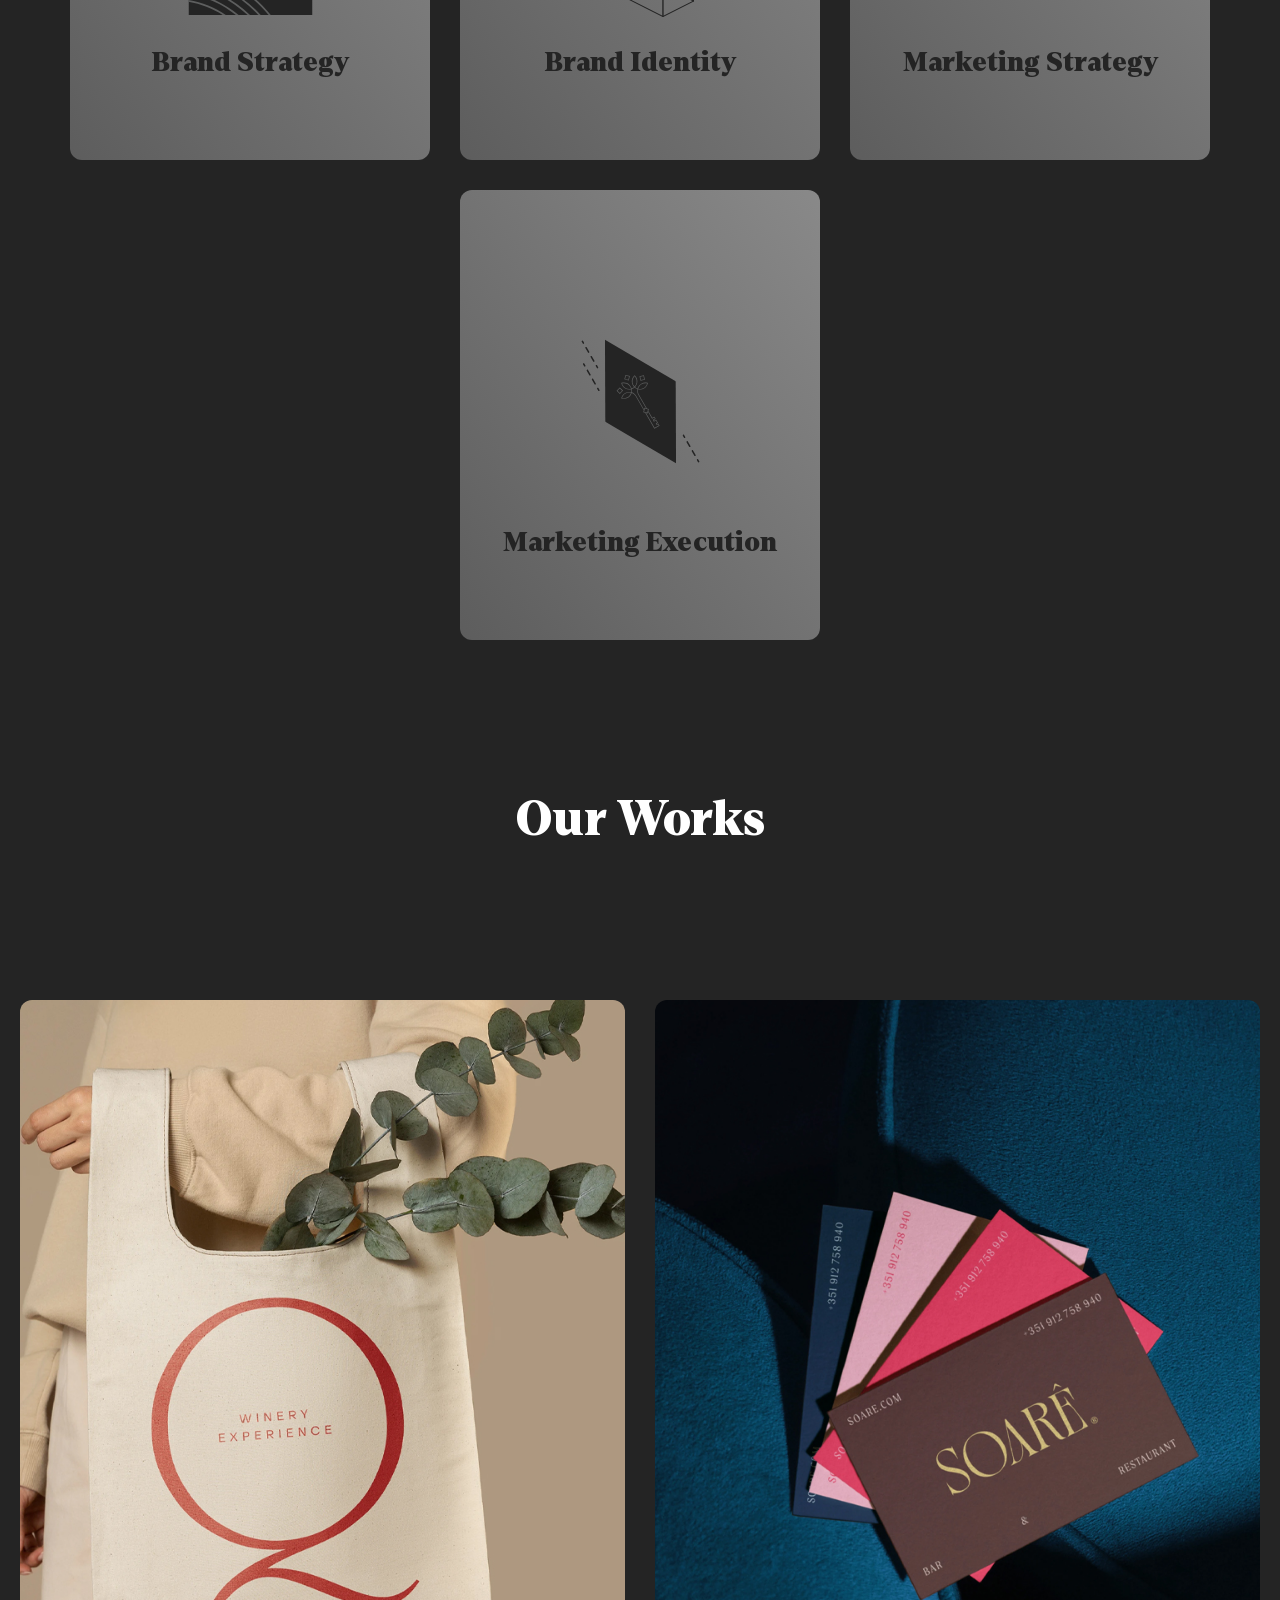
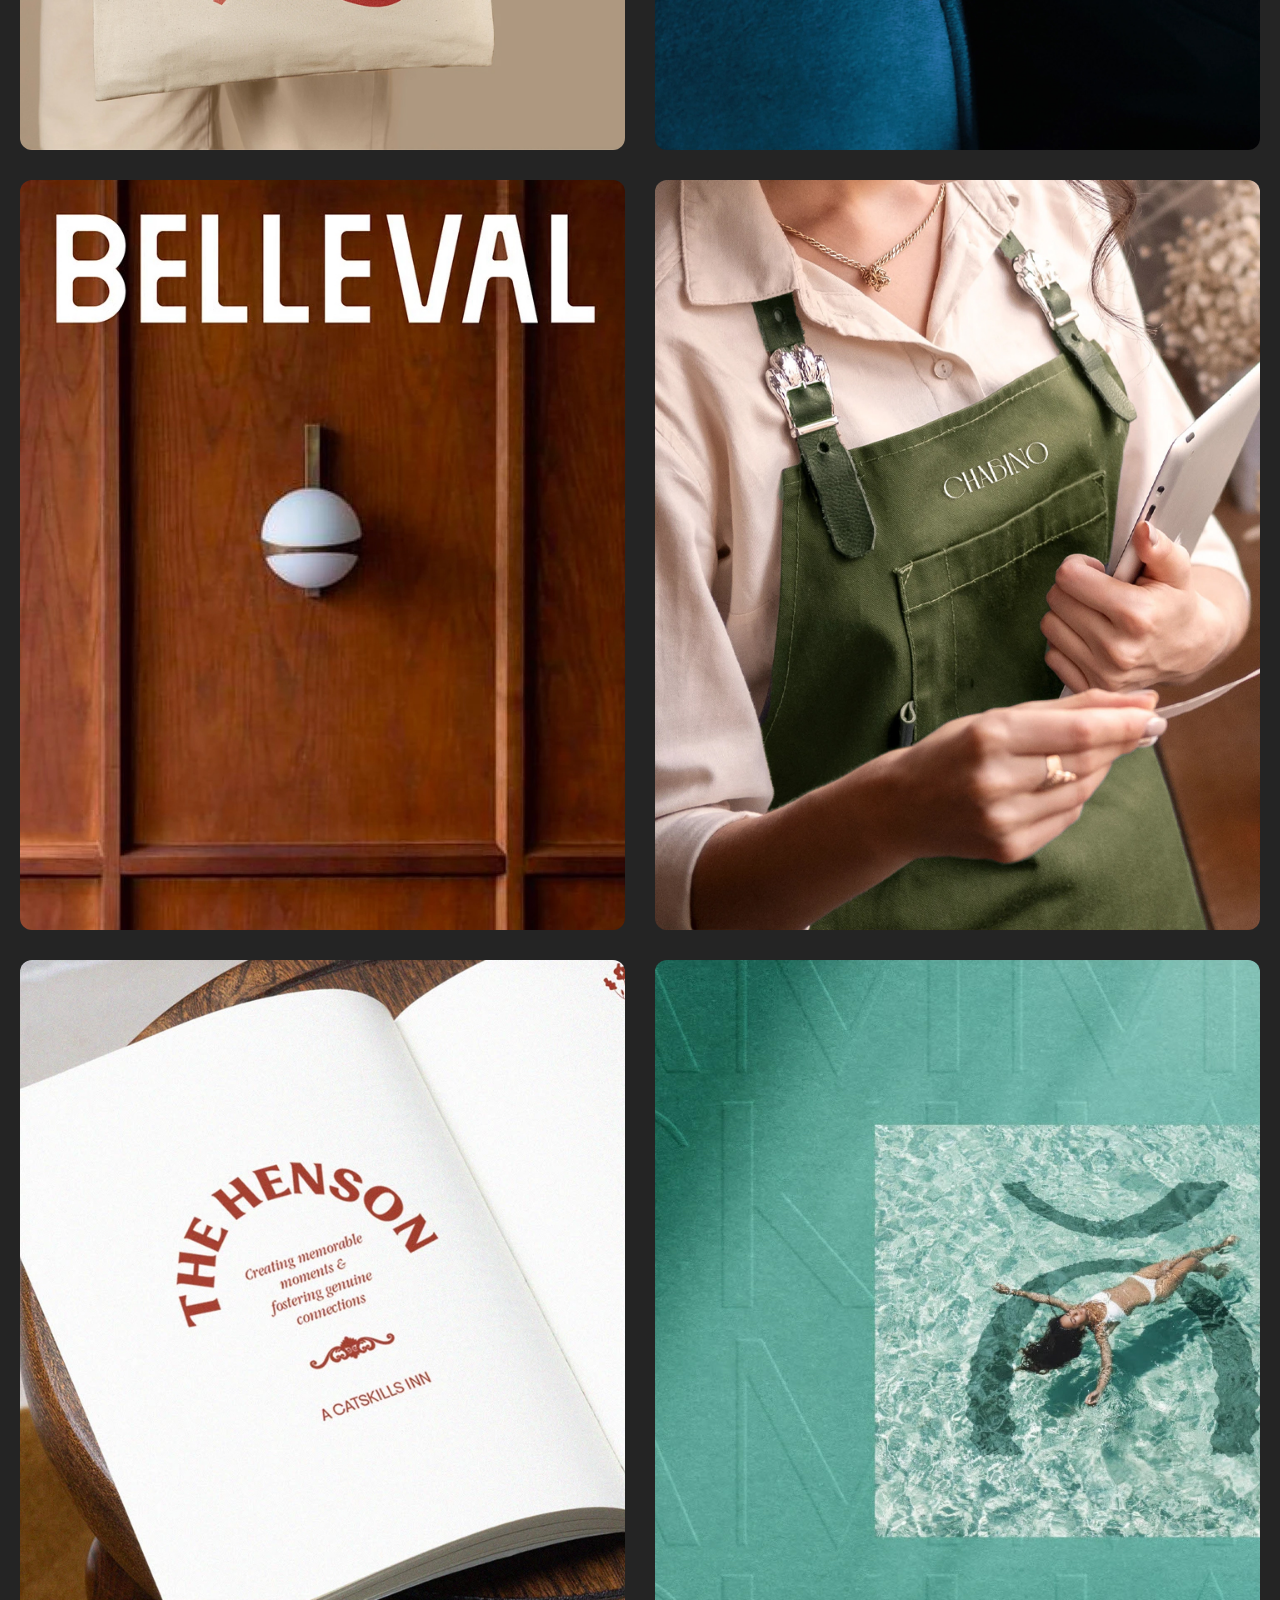
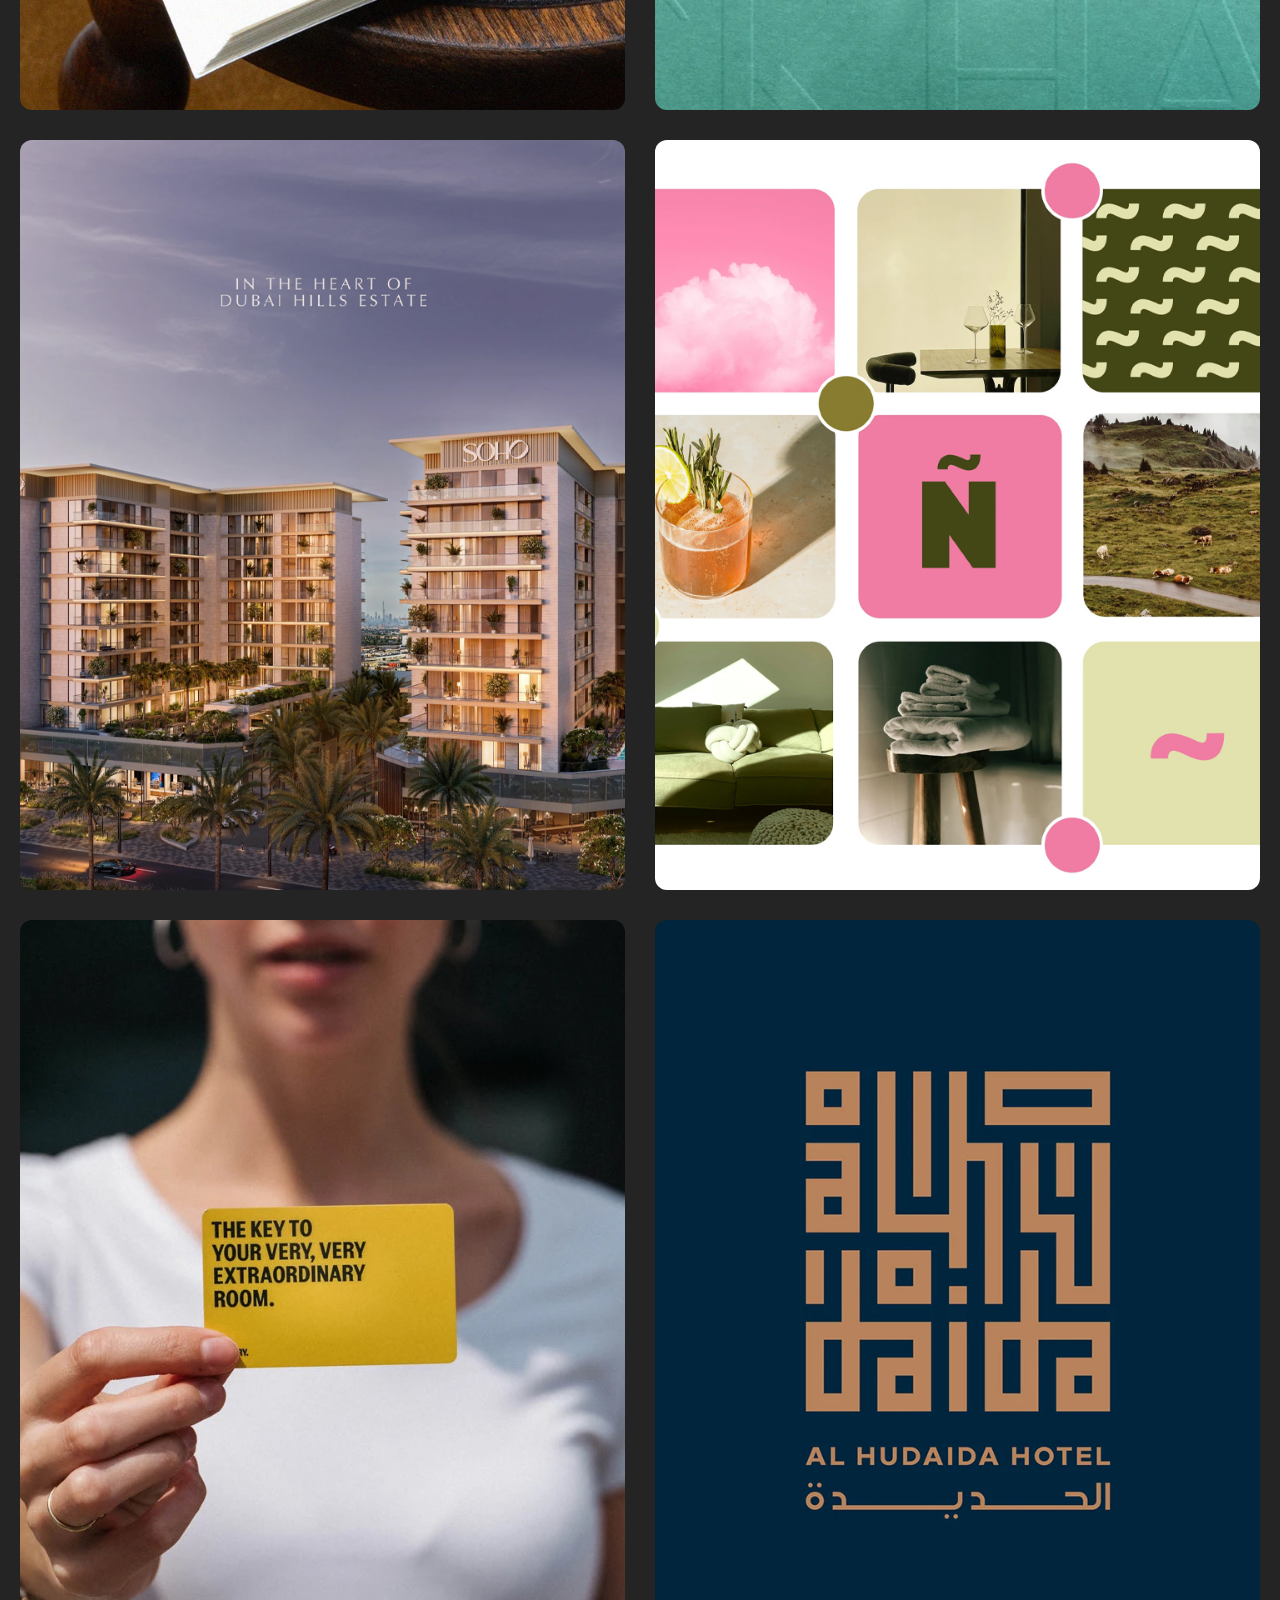
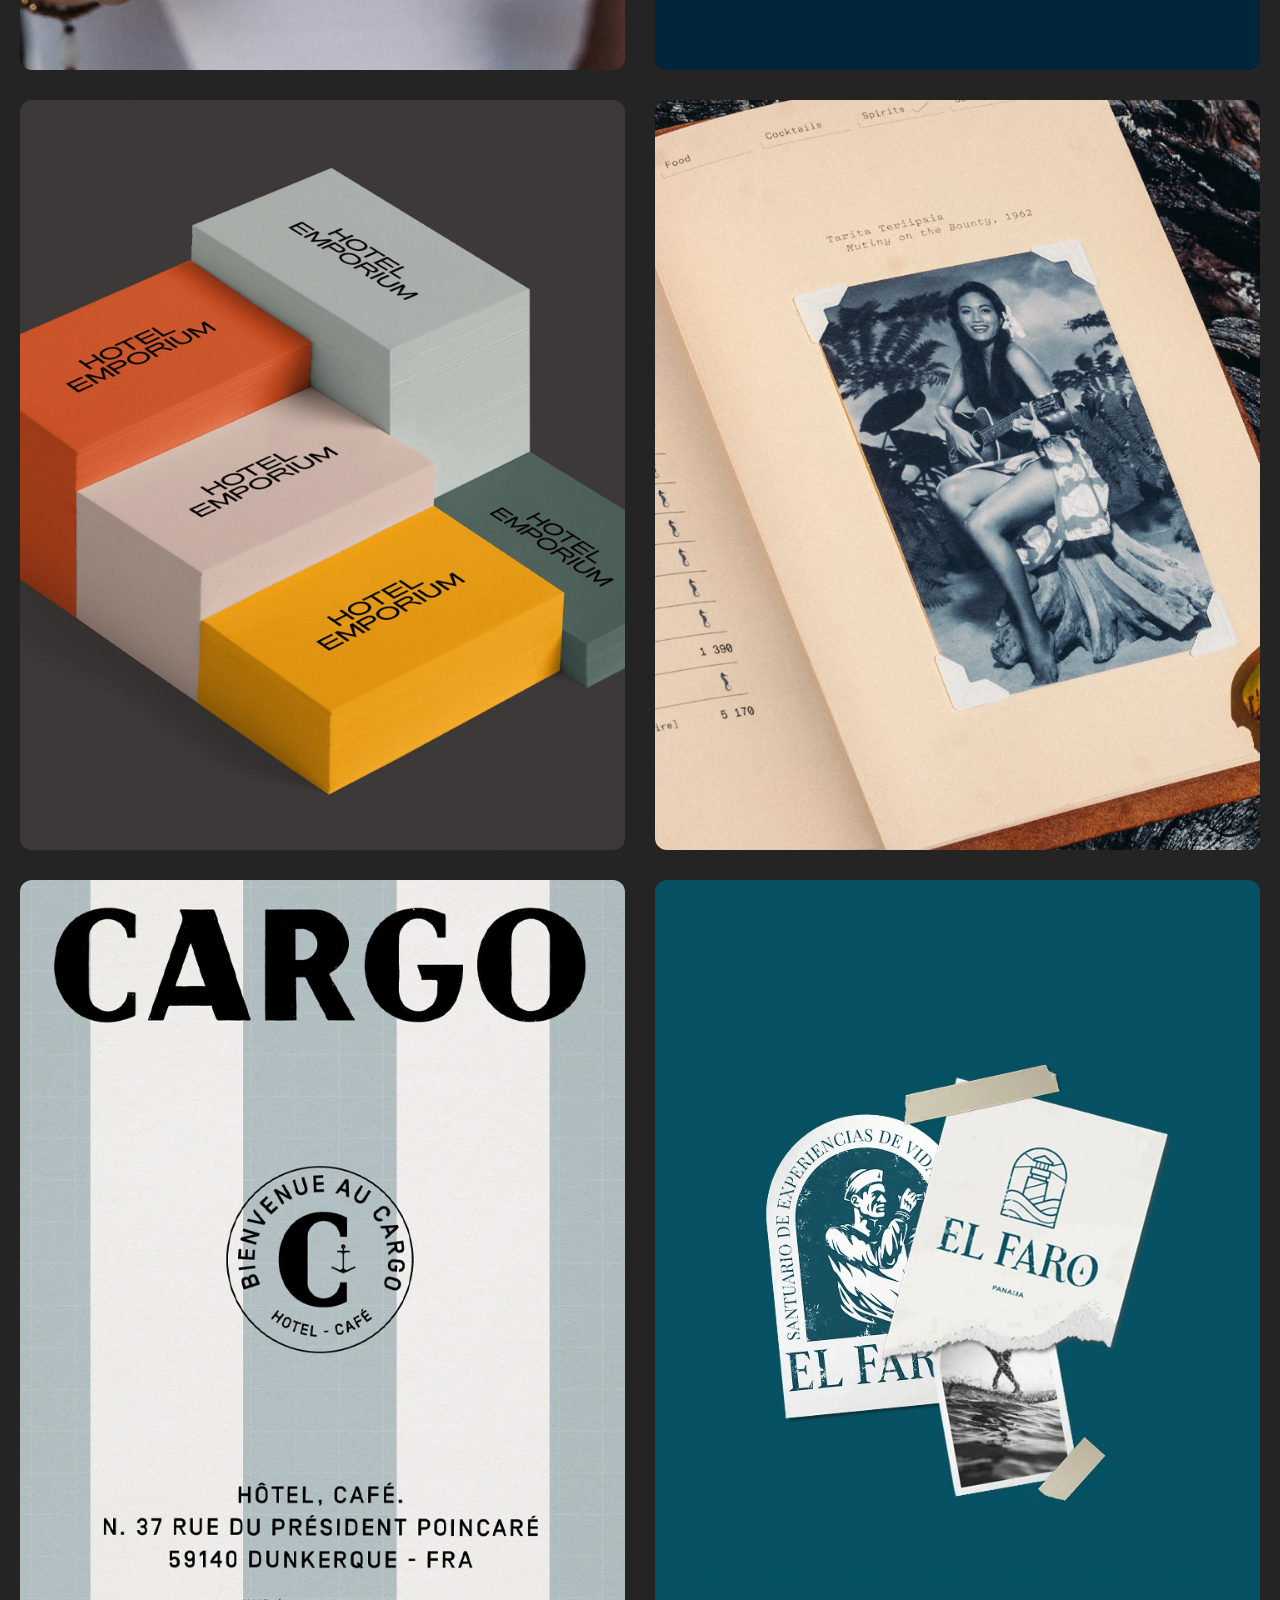
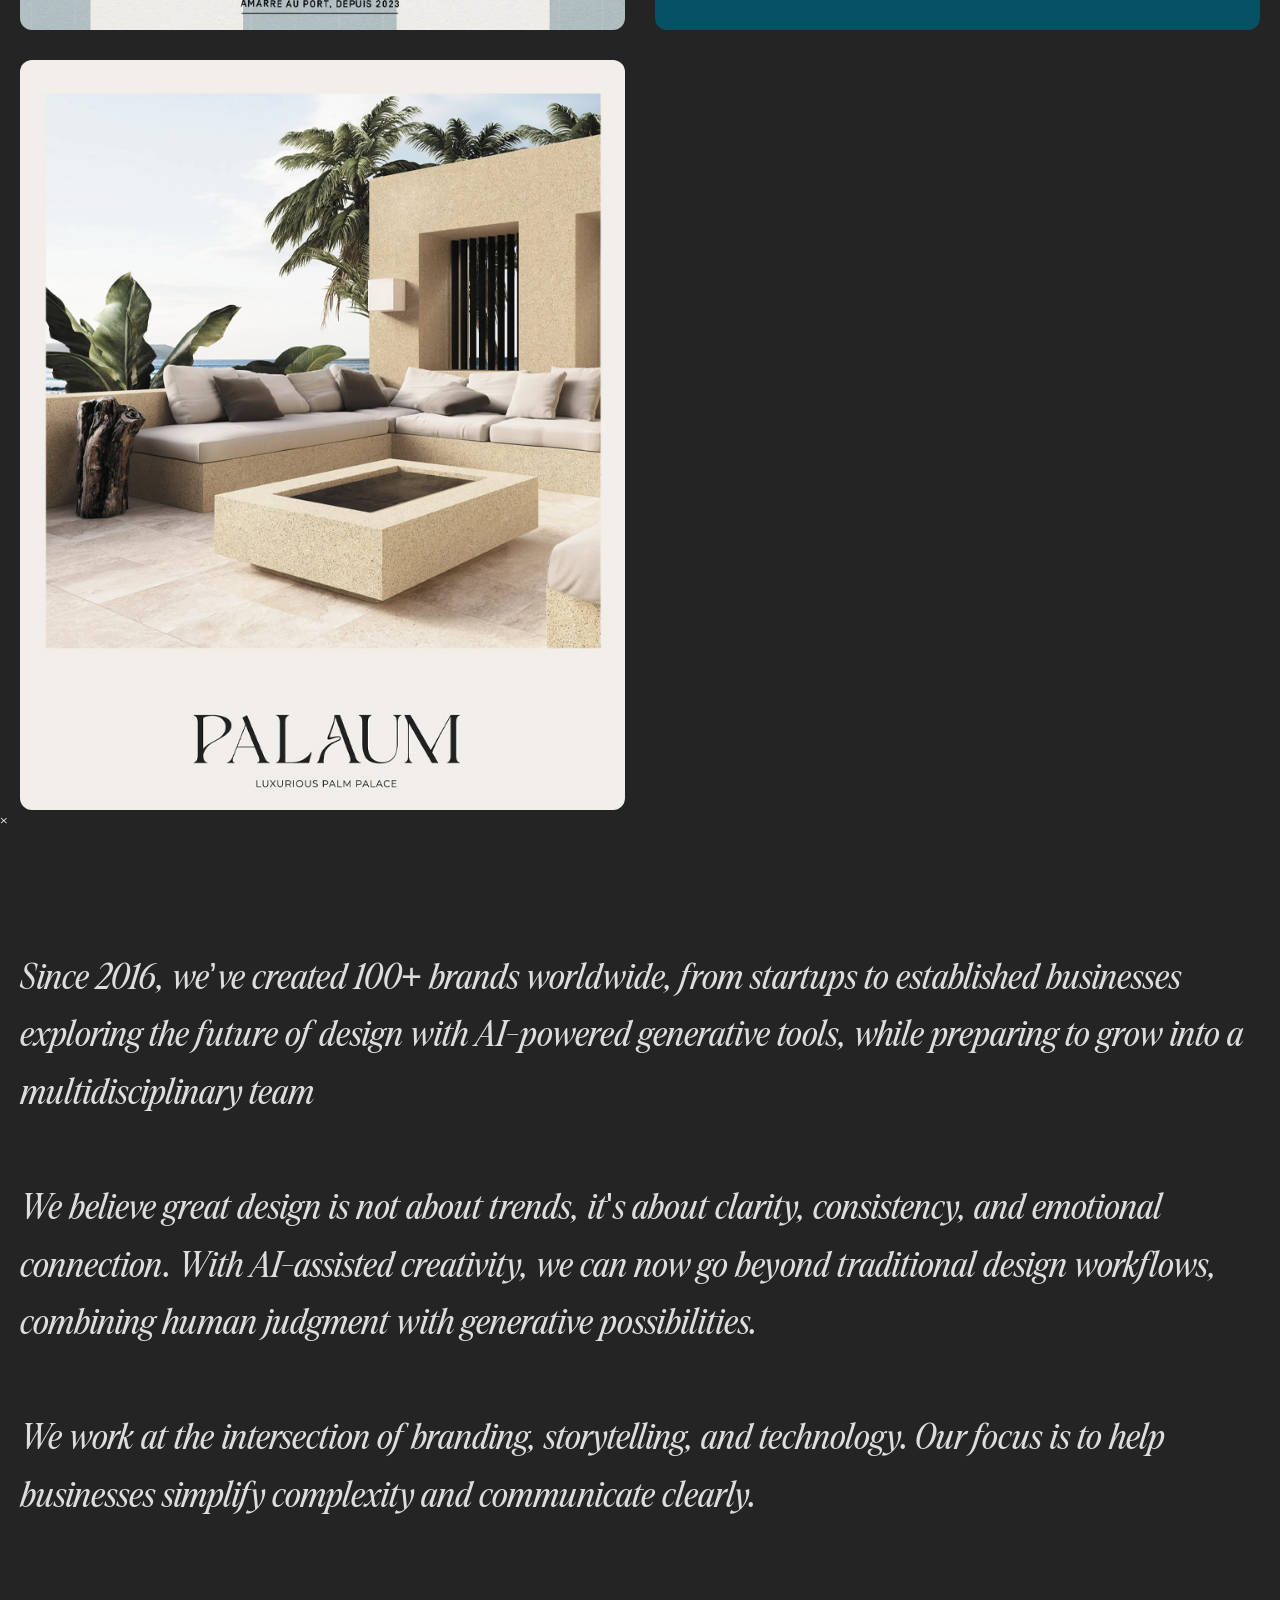
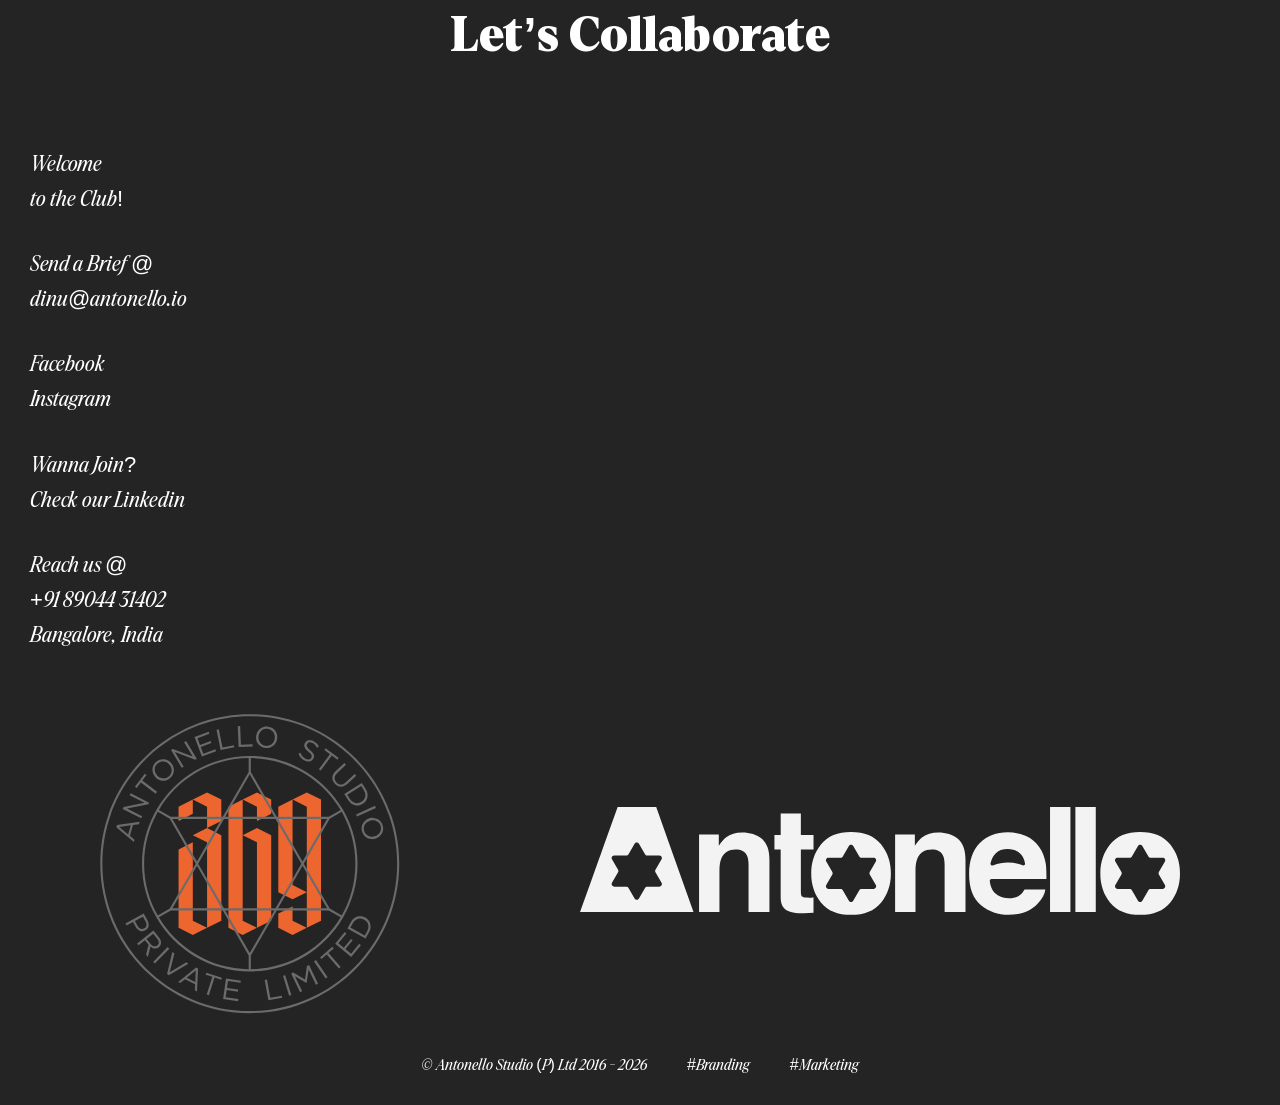
==== commit 3bc83aea: "Update index.html" ====
--- a/index.html
+++ b/index.html
@@ -53,9 +53,9 @@
 <!-- Banner Content -->
 <div class="banner-content">
   <h1 class="banner-text">
-    We help business <br>
-    Look good, Reach right, and <br>
-    Stand out
+    I help business hotels <br>
+    get more direct bookings by <br>
+    fixing online booking friction
   </h1>
 
 <!-- Our Services Section -->
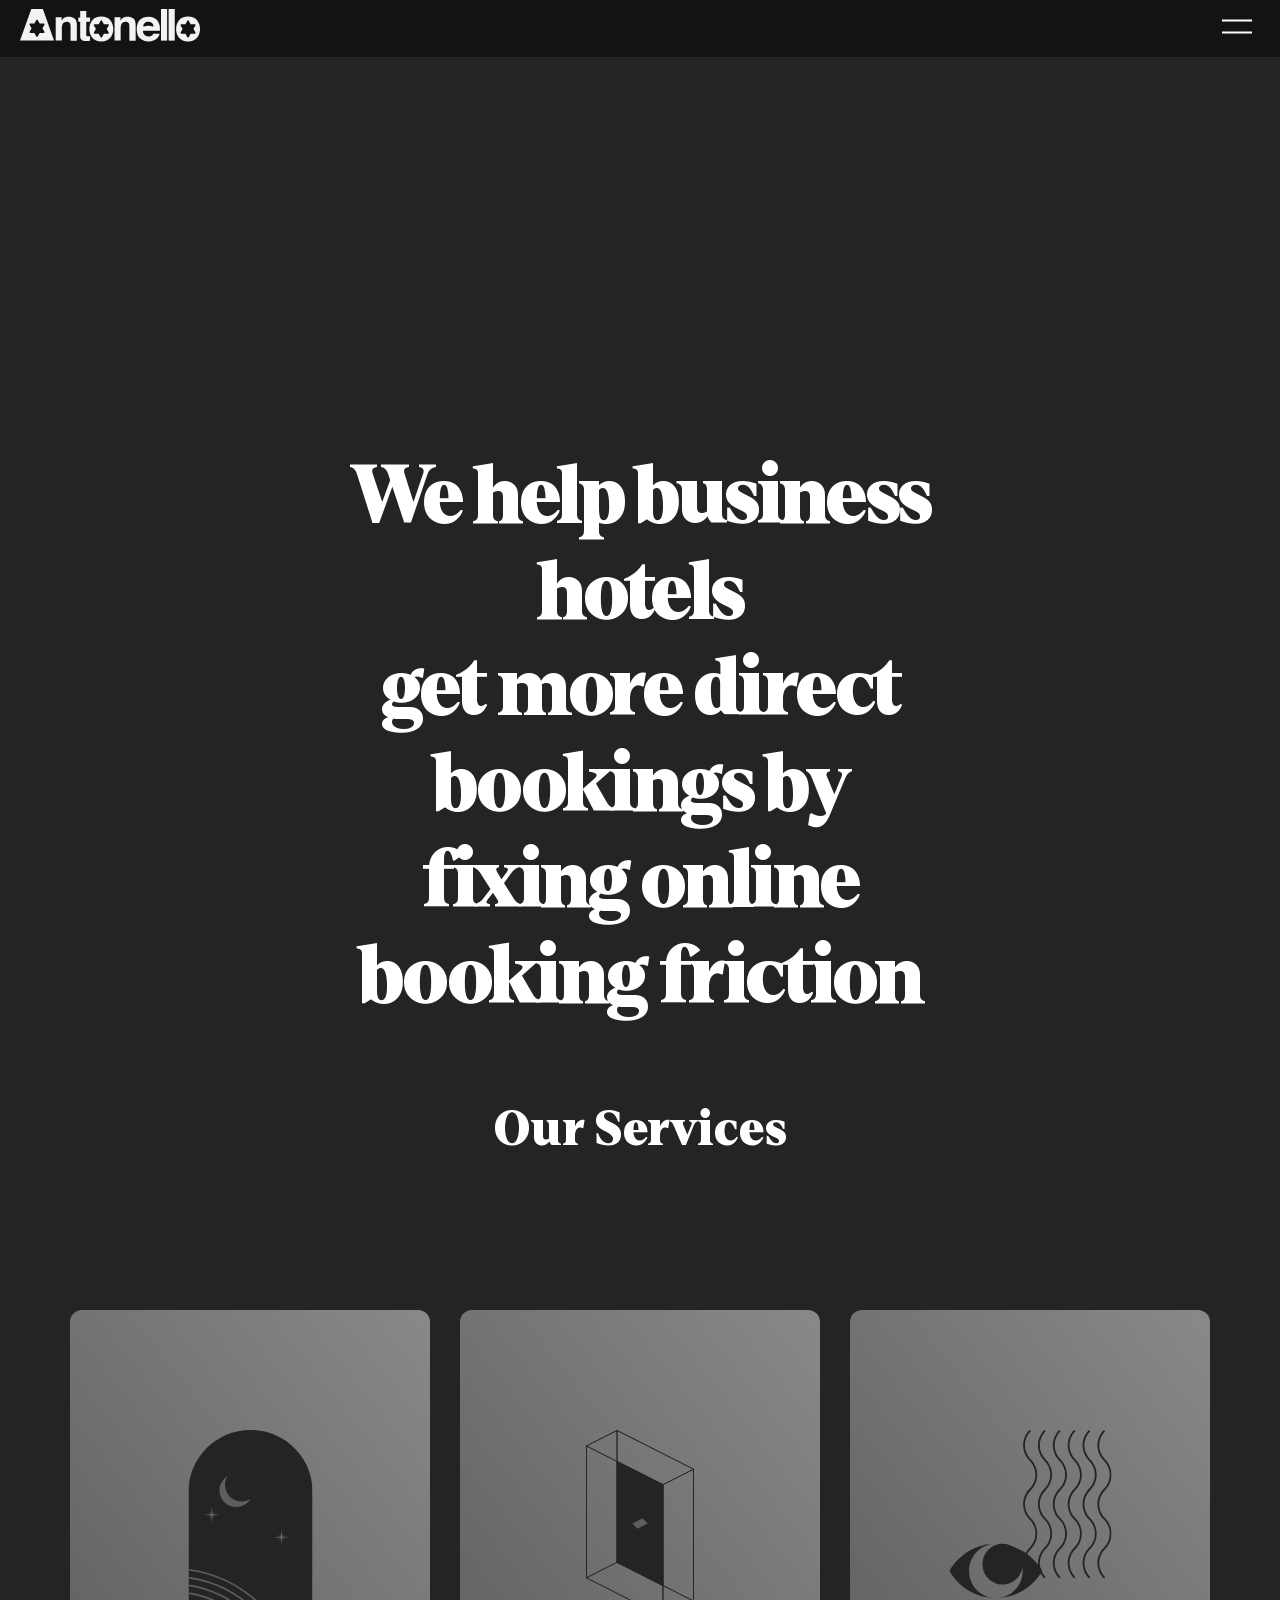
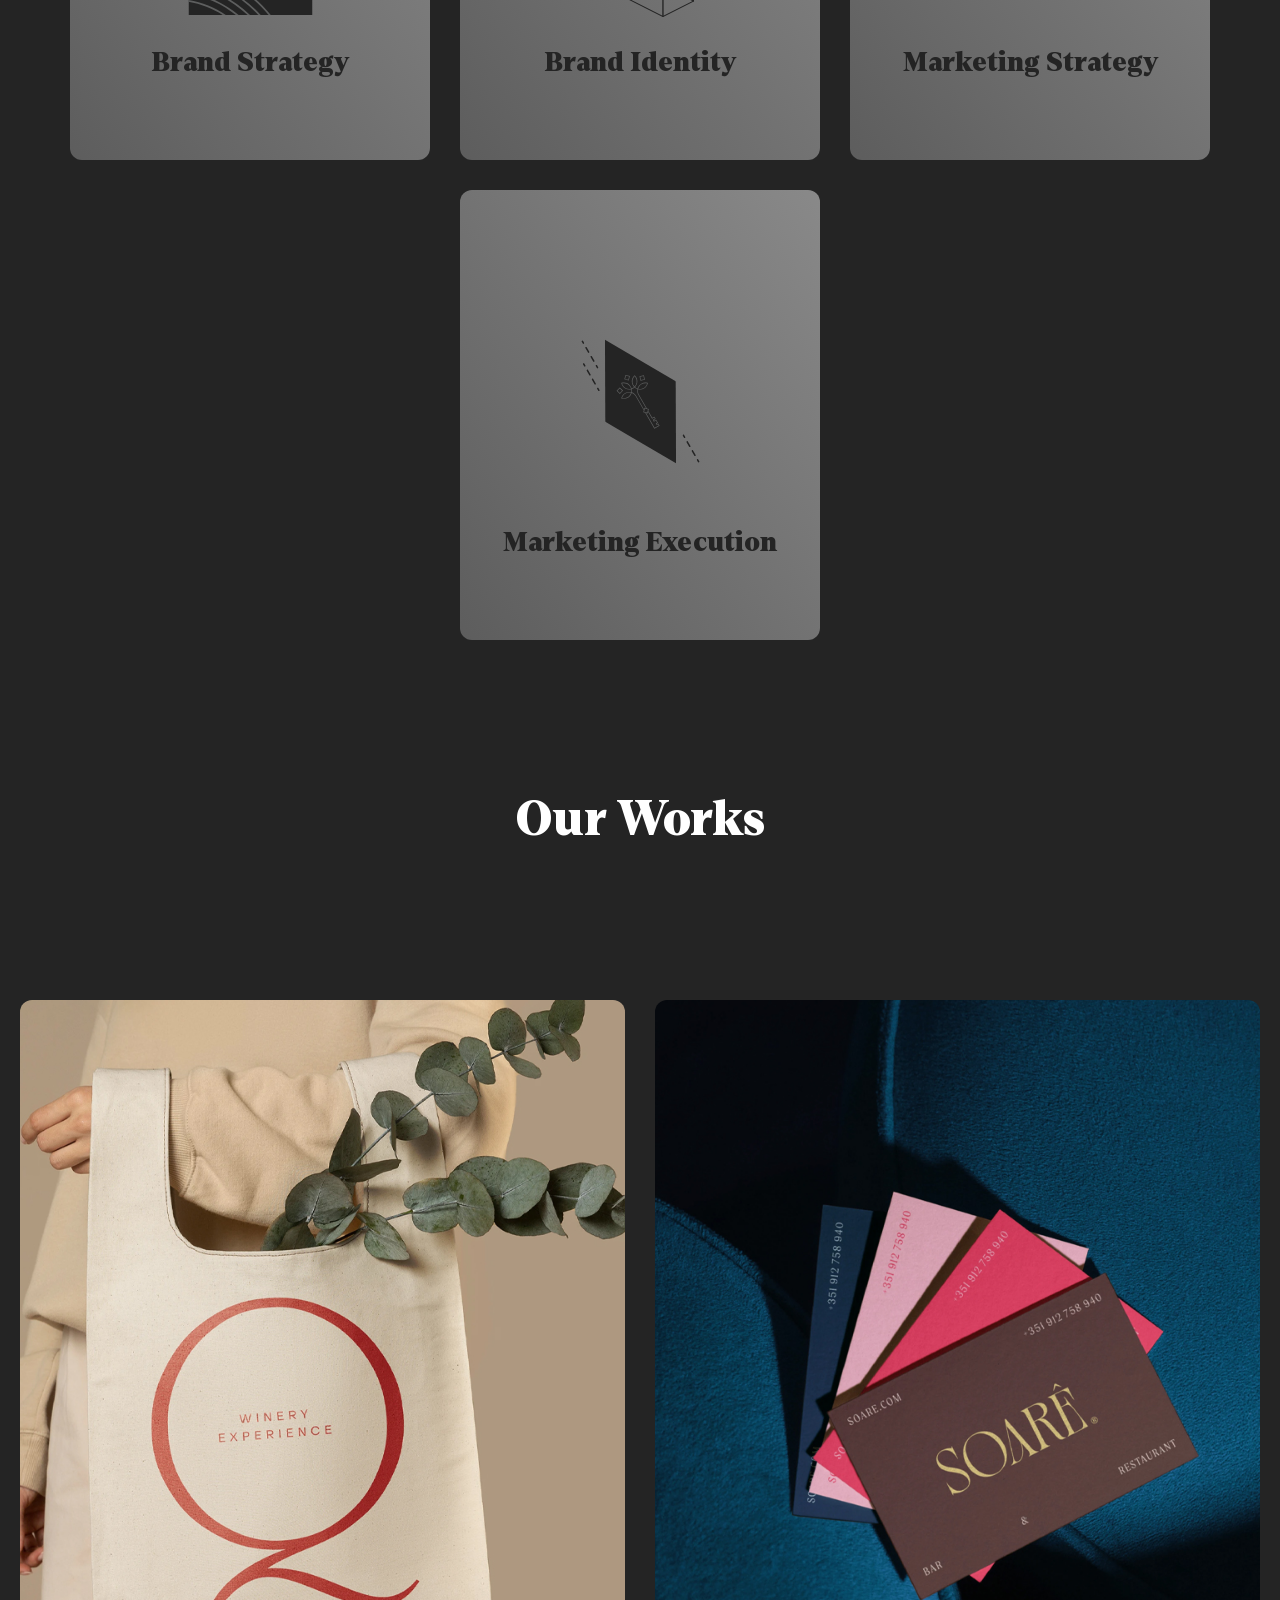
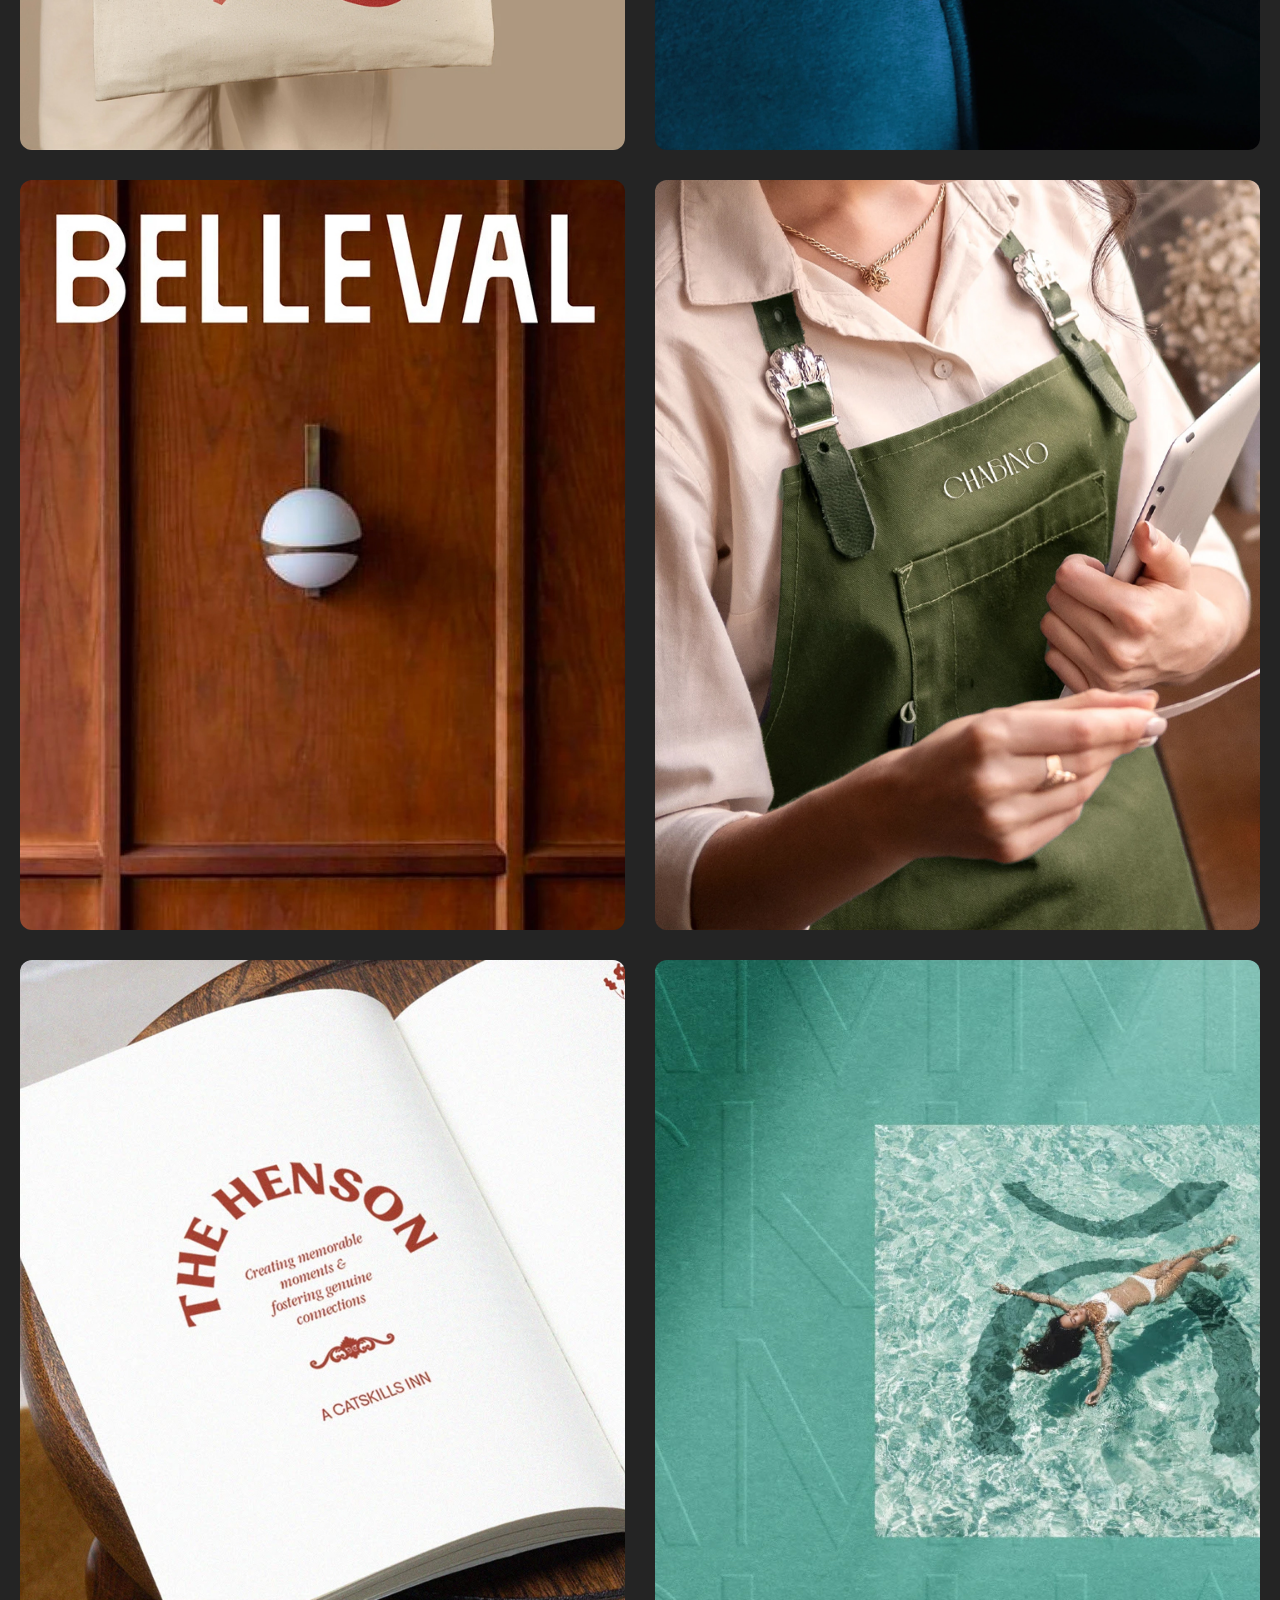
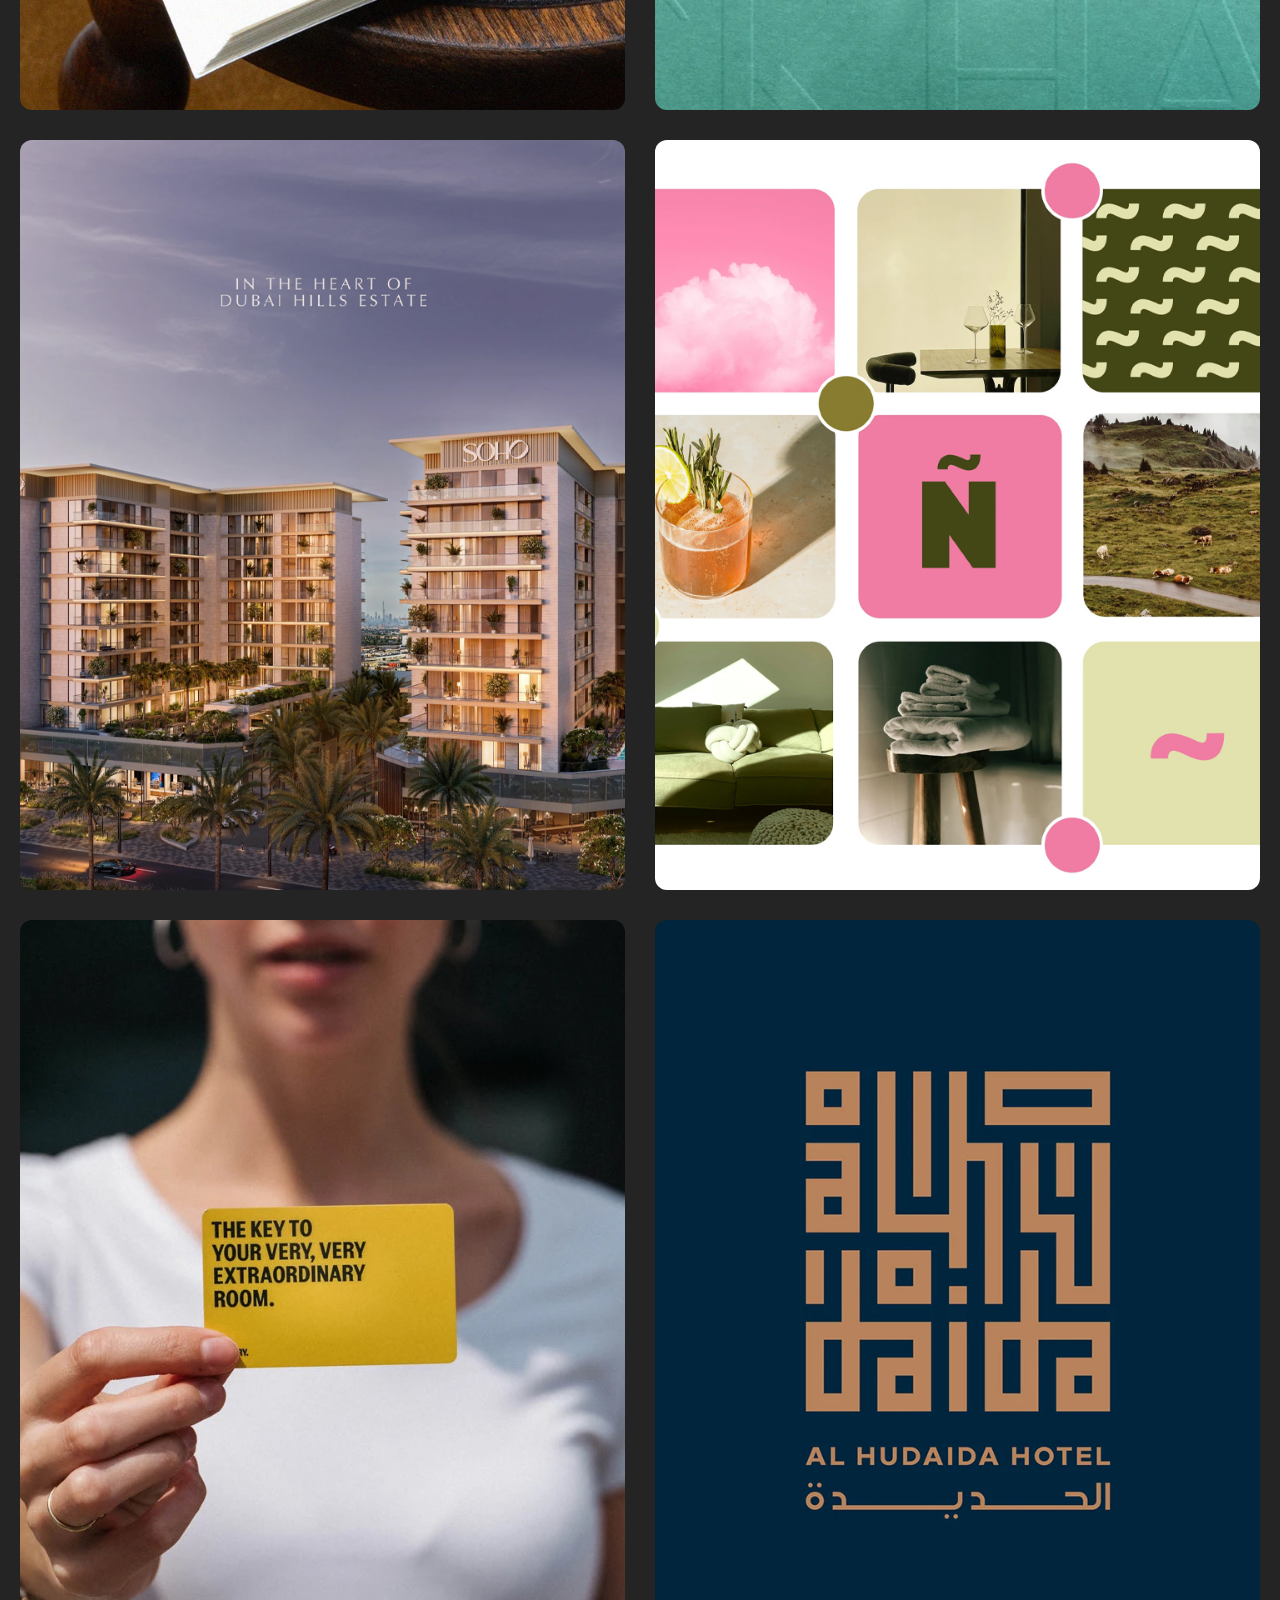
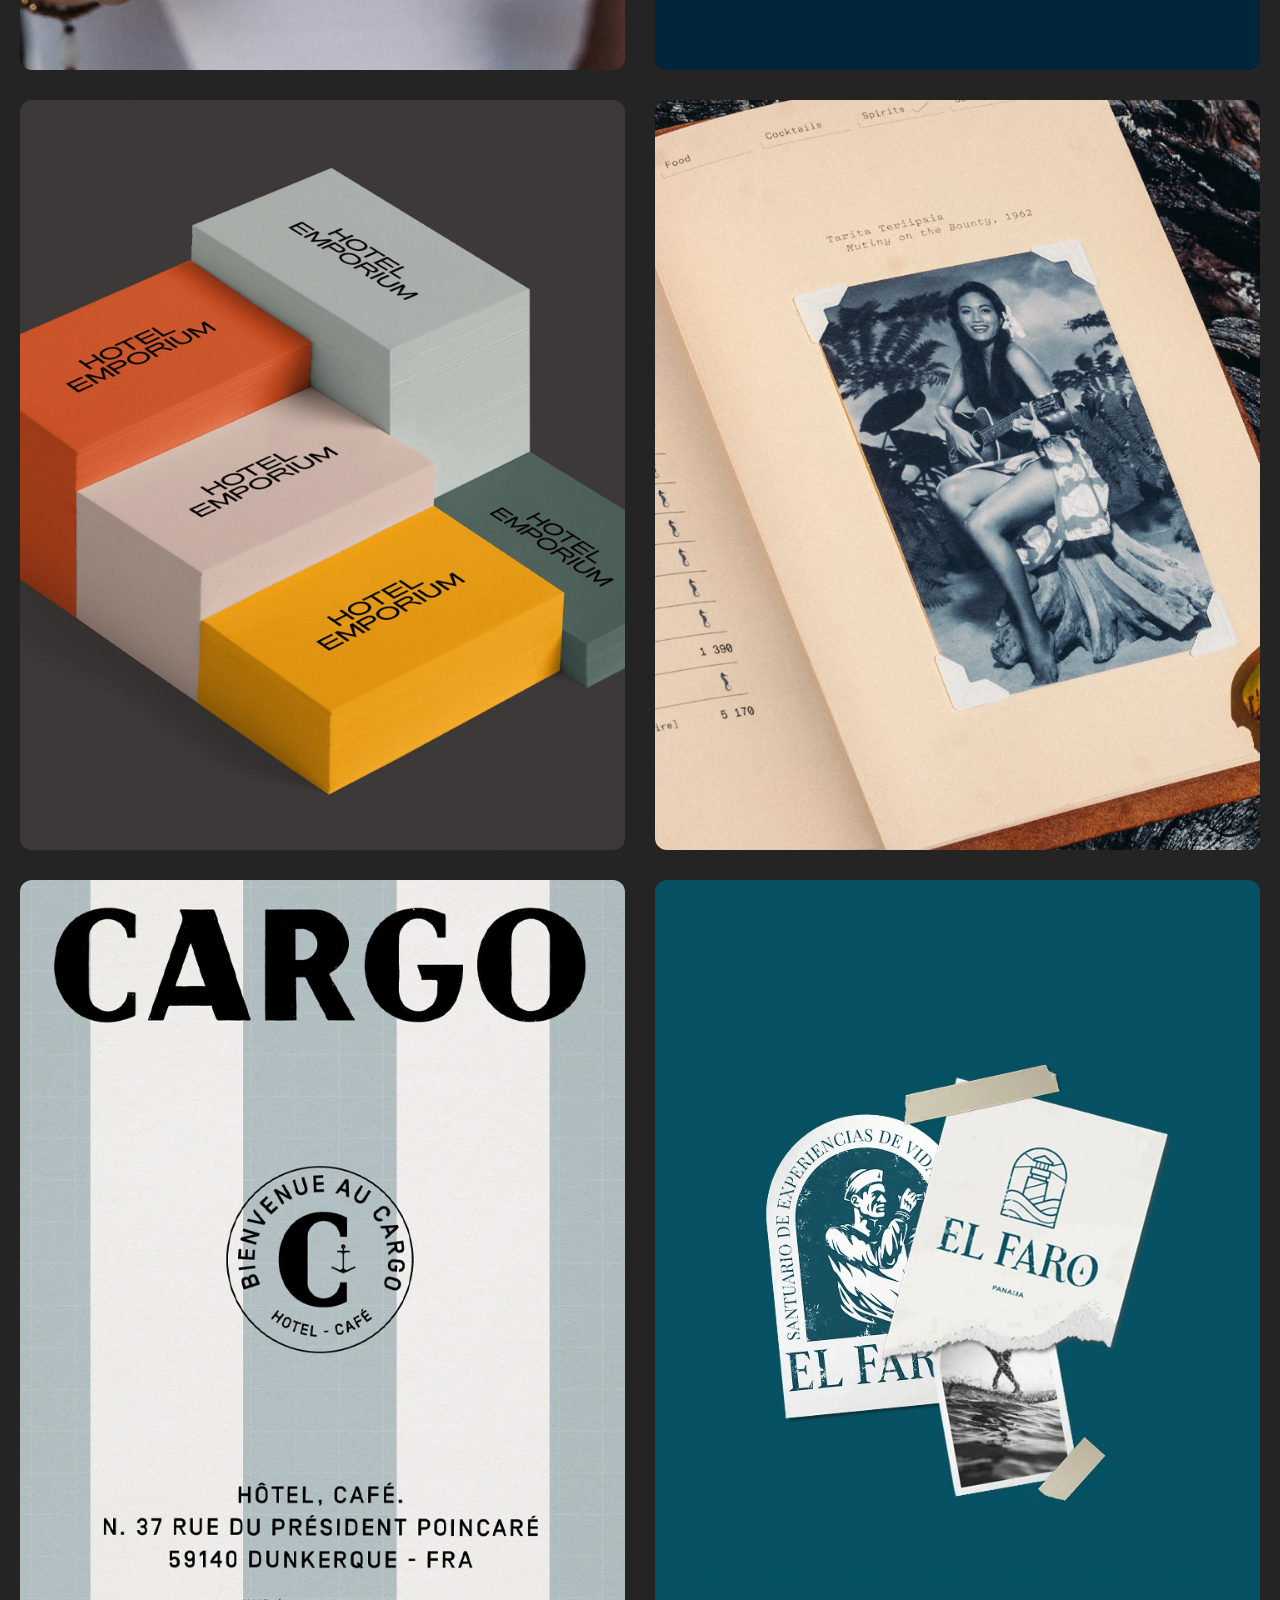
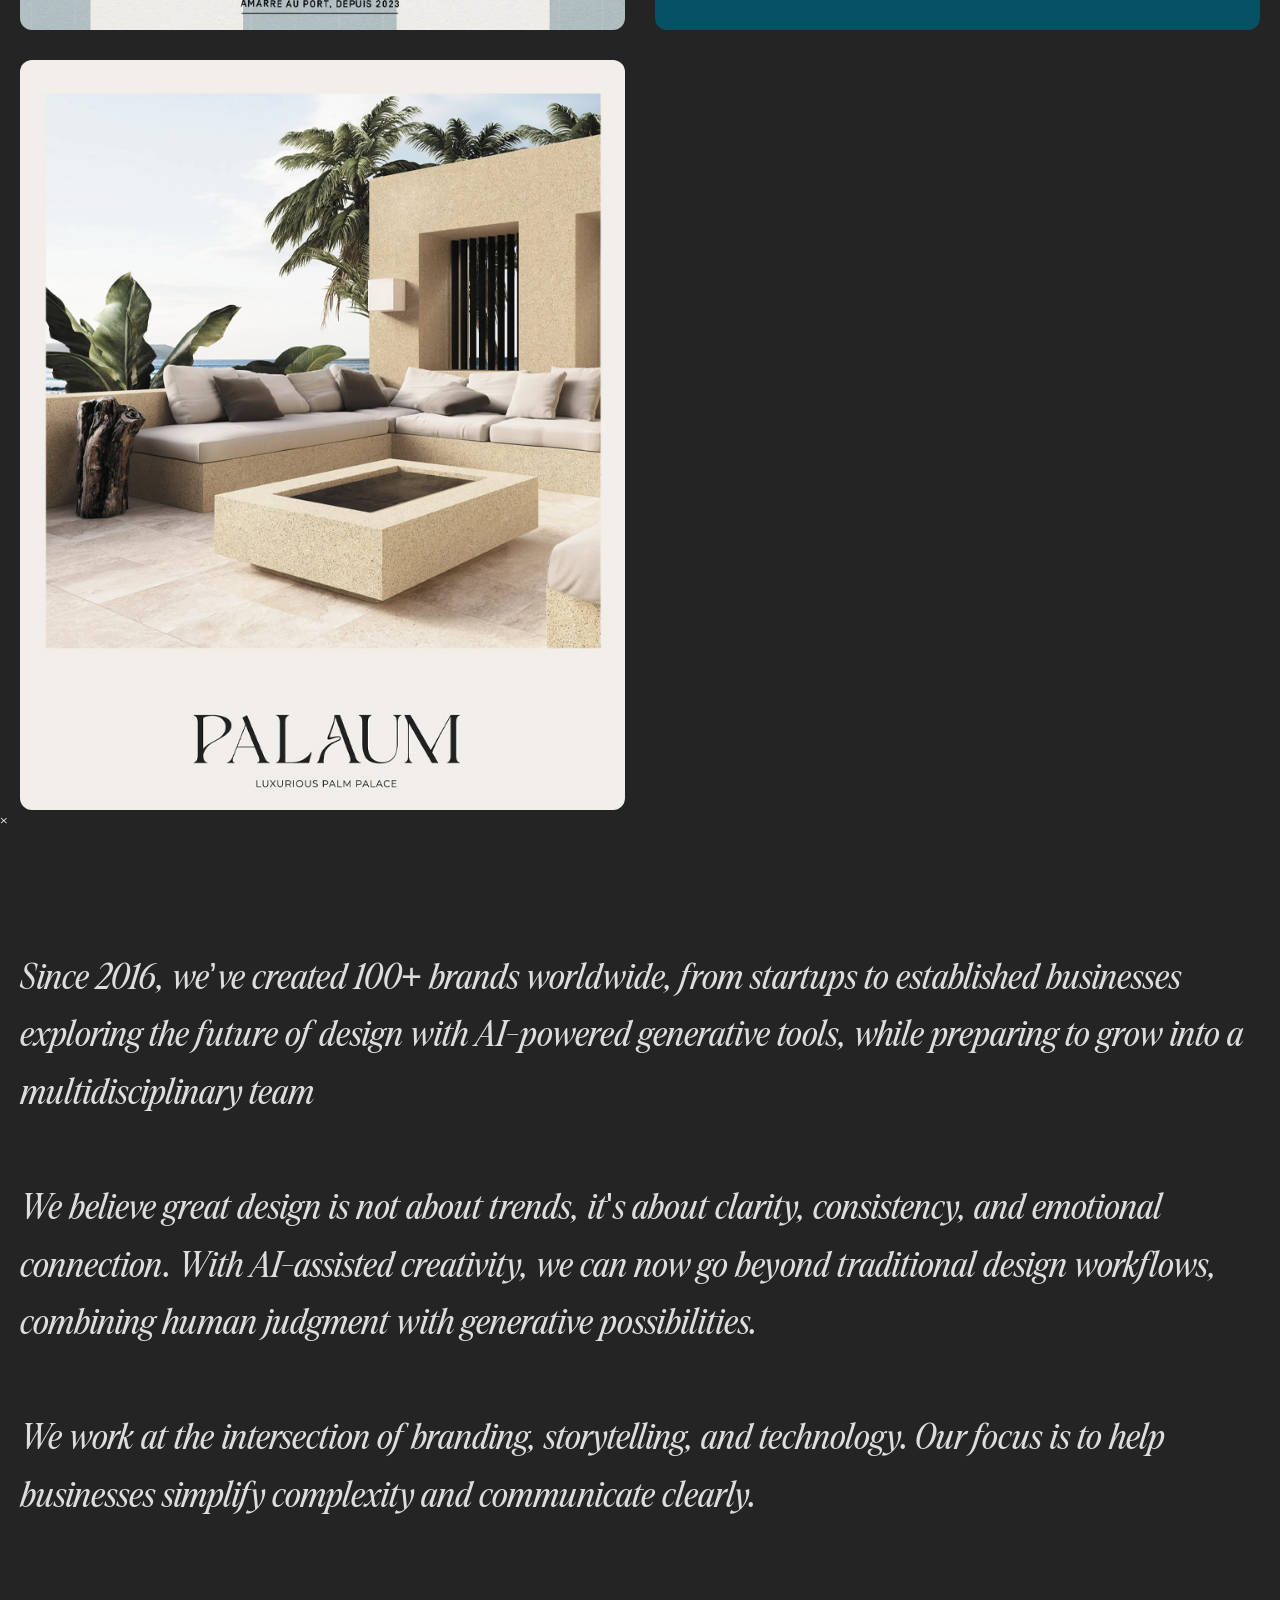
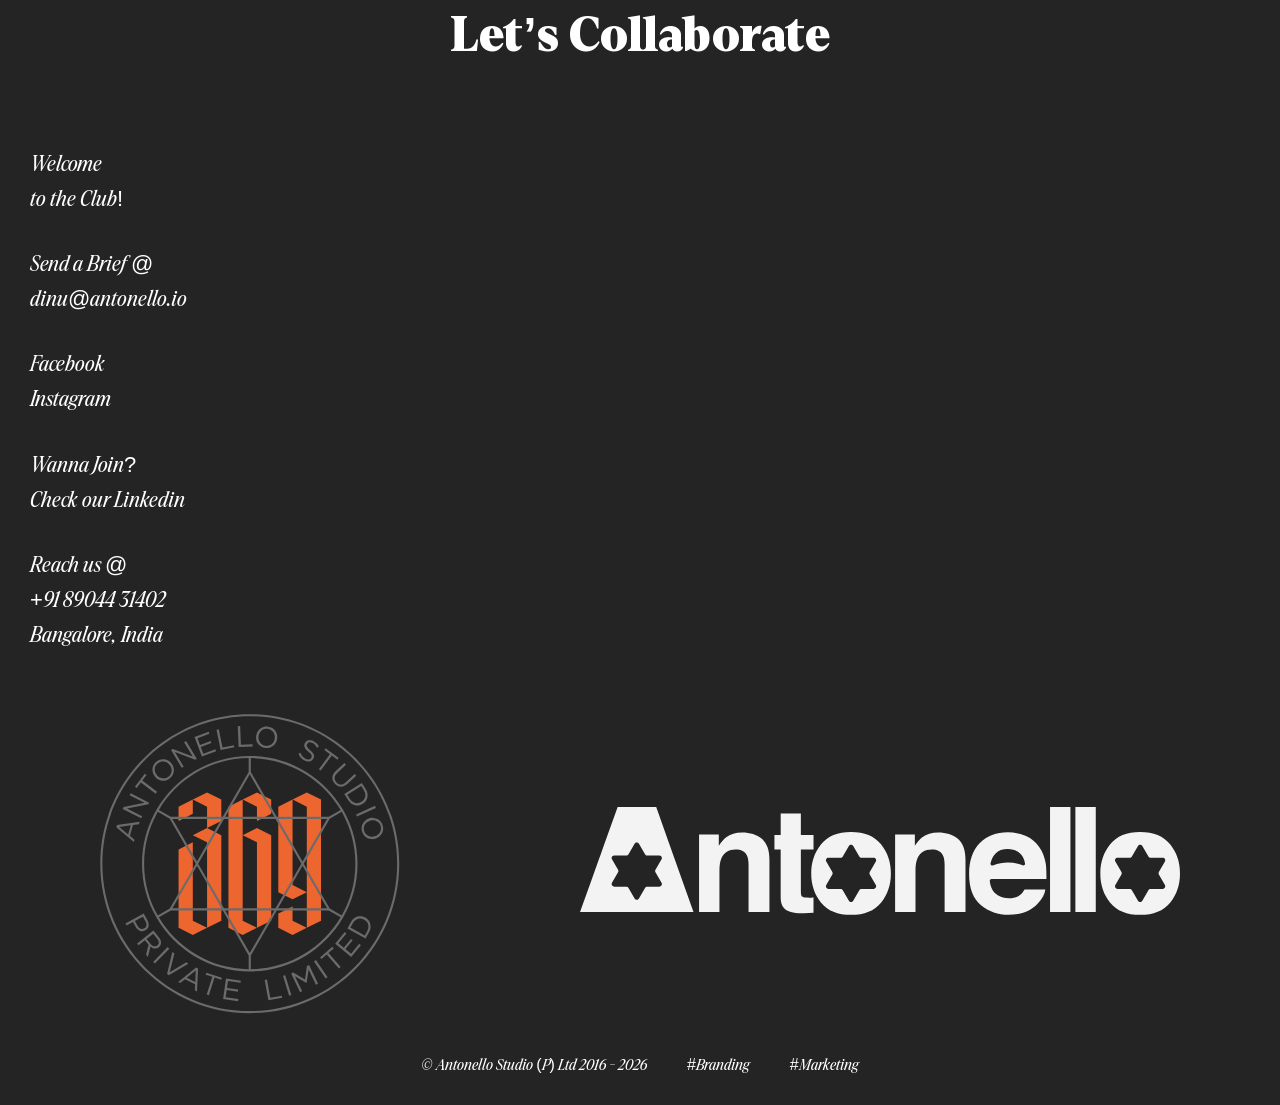
==== commit d25155f8: "Update index.html" ====
--- a/index.html
+++ b/index.html
@@ -53,7 +53,7 @@
 <!-- Banner Content -->
 <div class="banner-content">
   <h1 class="banner-text">
-    I help business hotels <br>
+    We help business hotels <br>
     get more direct bookings by <br>
     fixing online booking friction
   </h1>
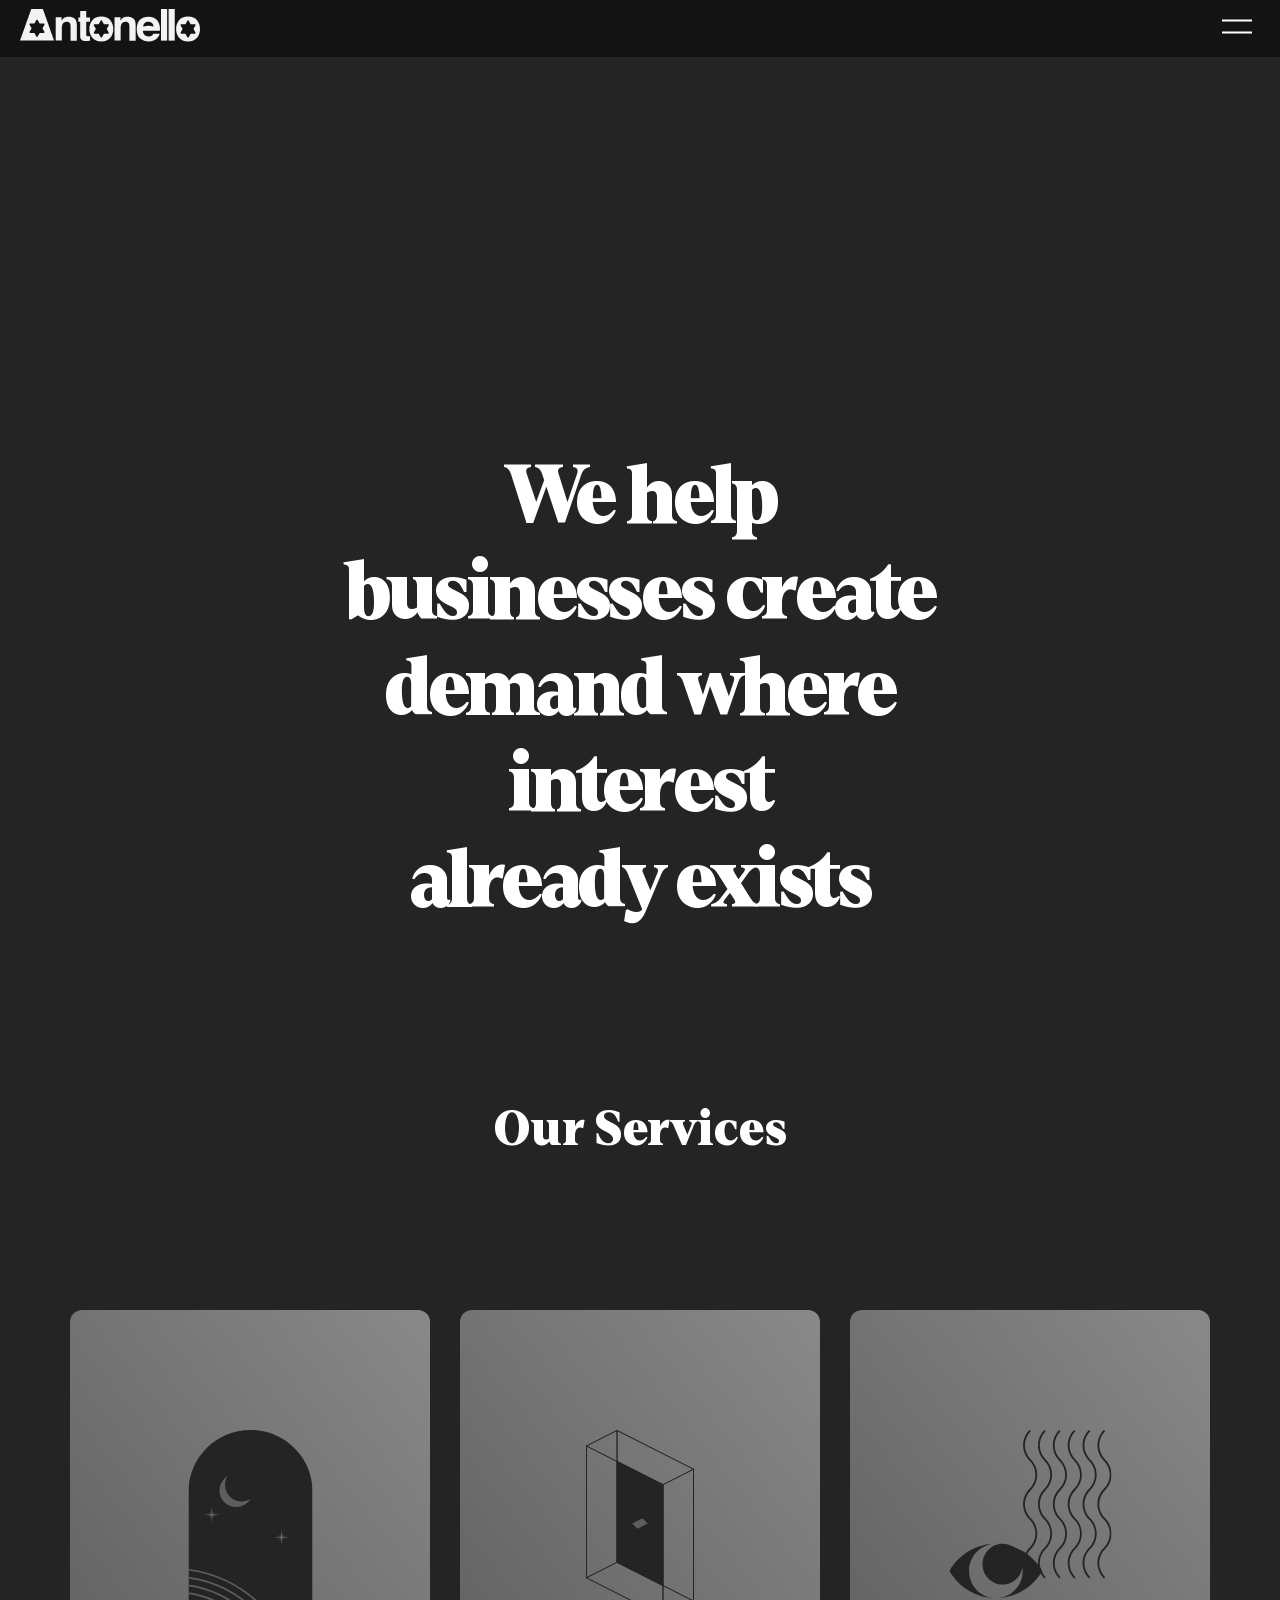
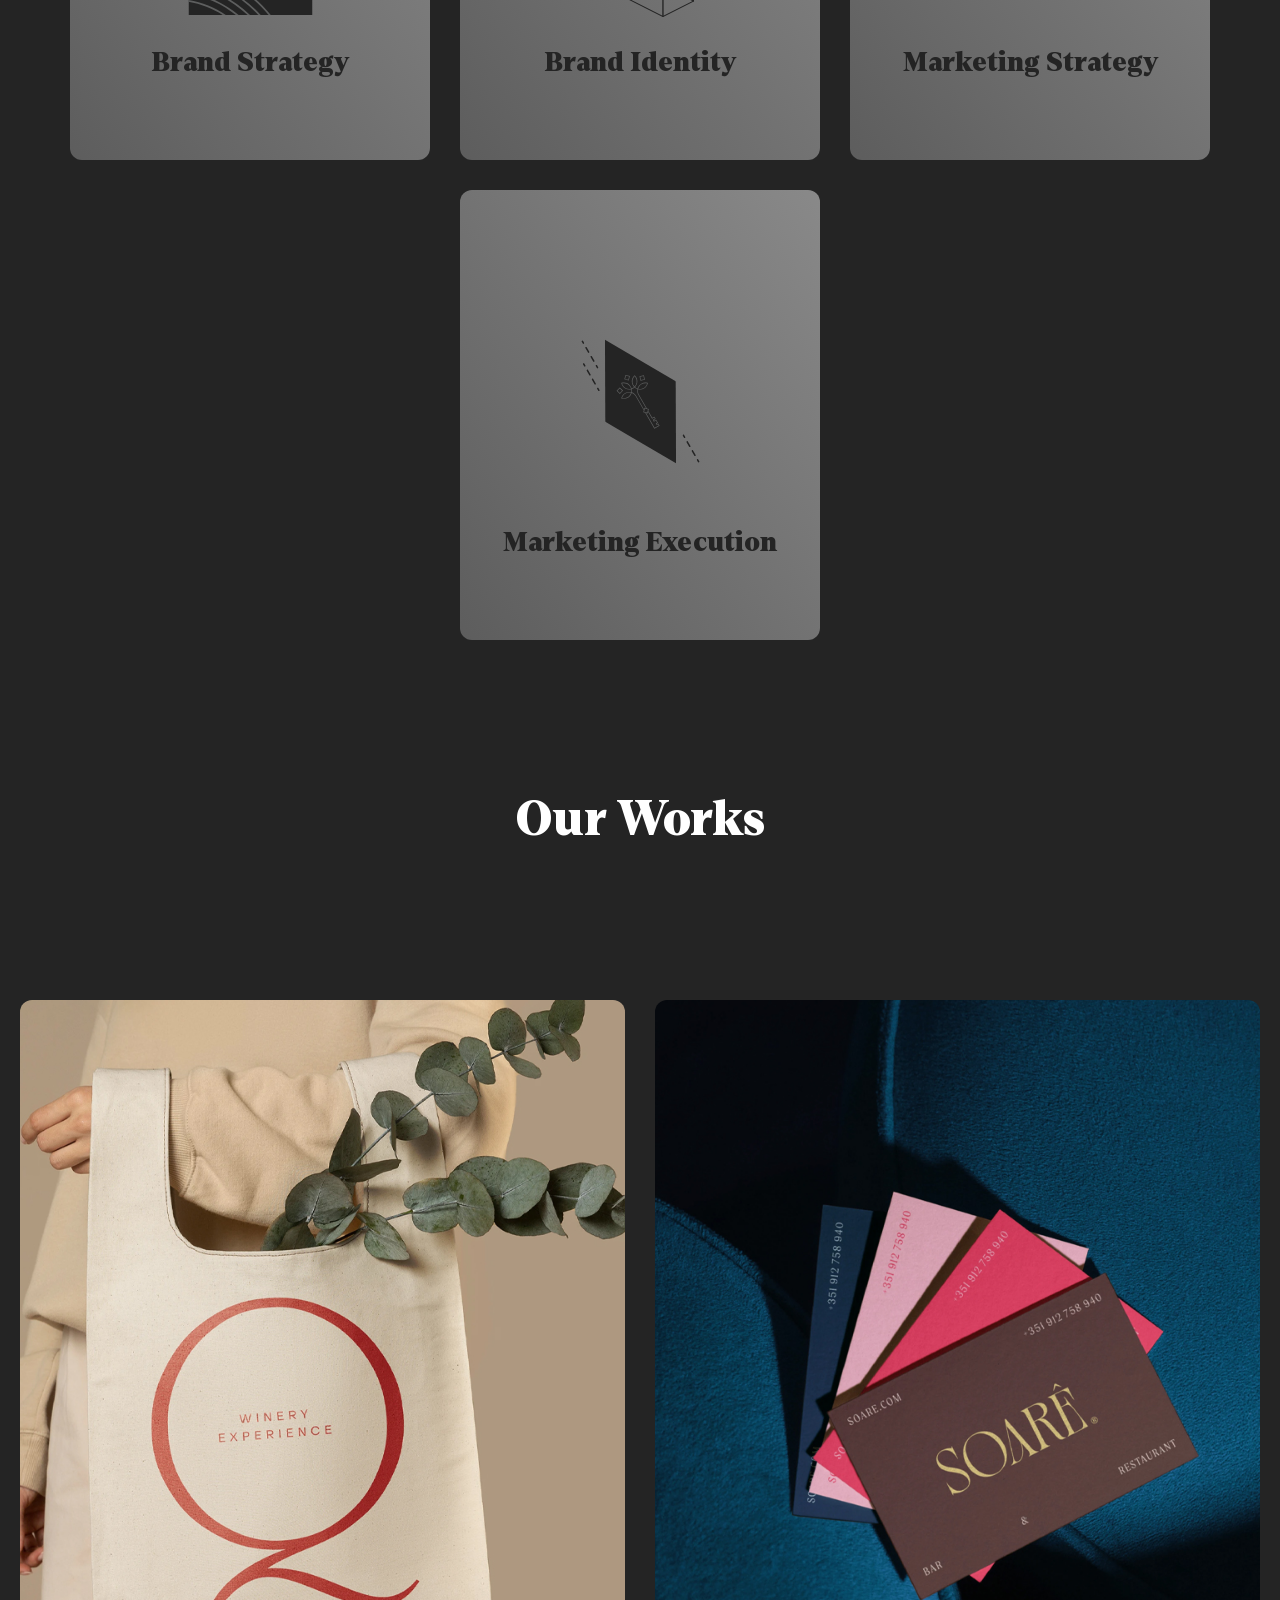
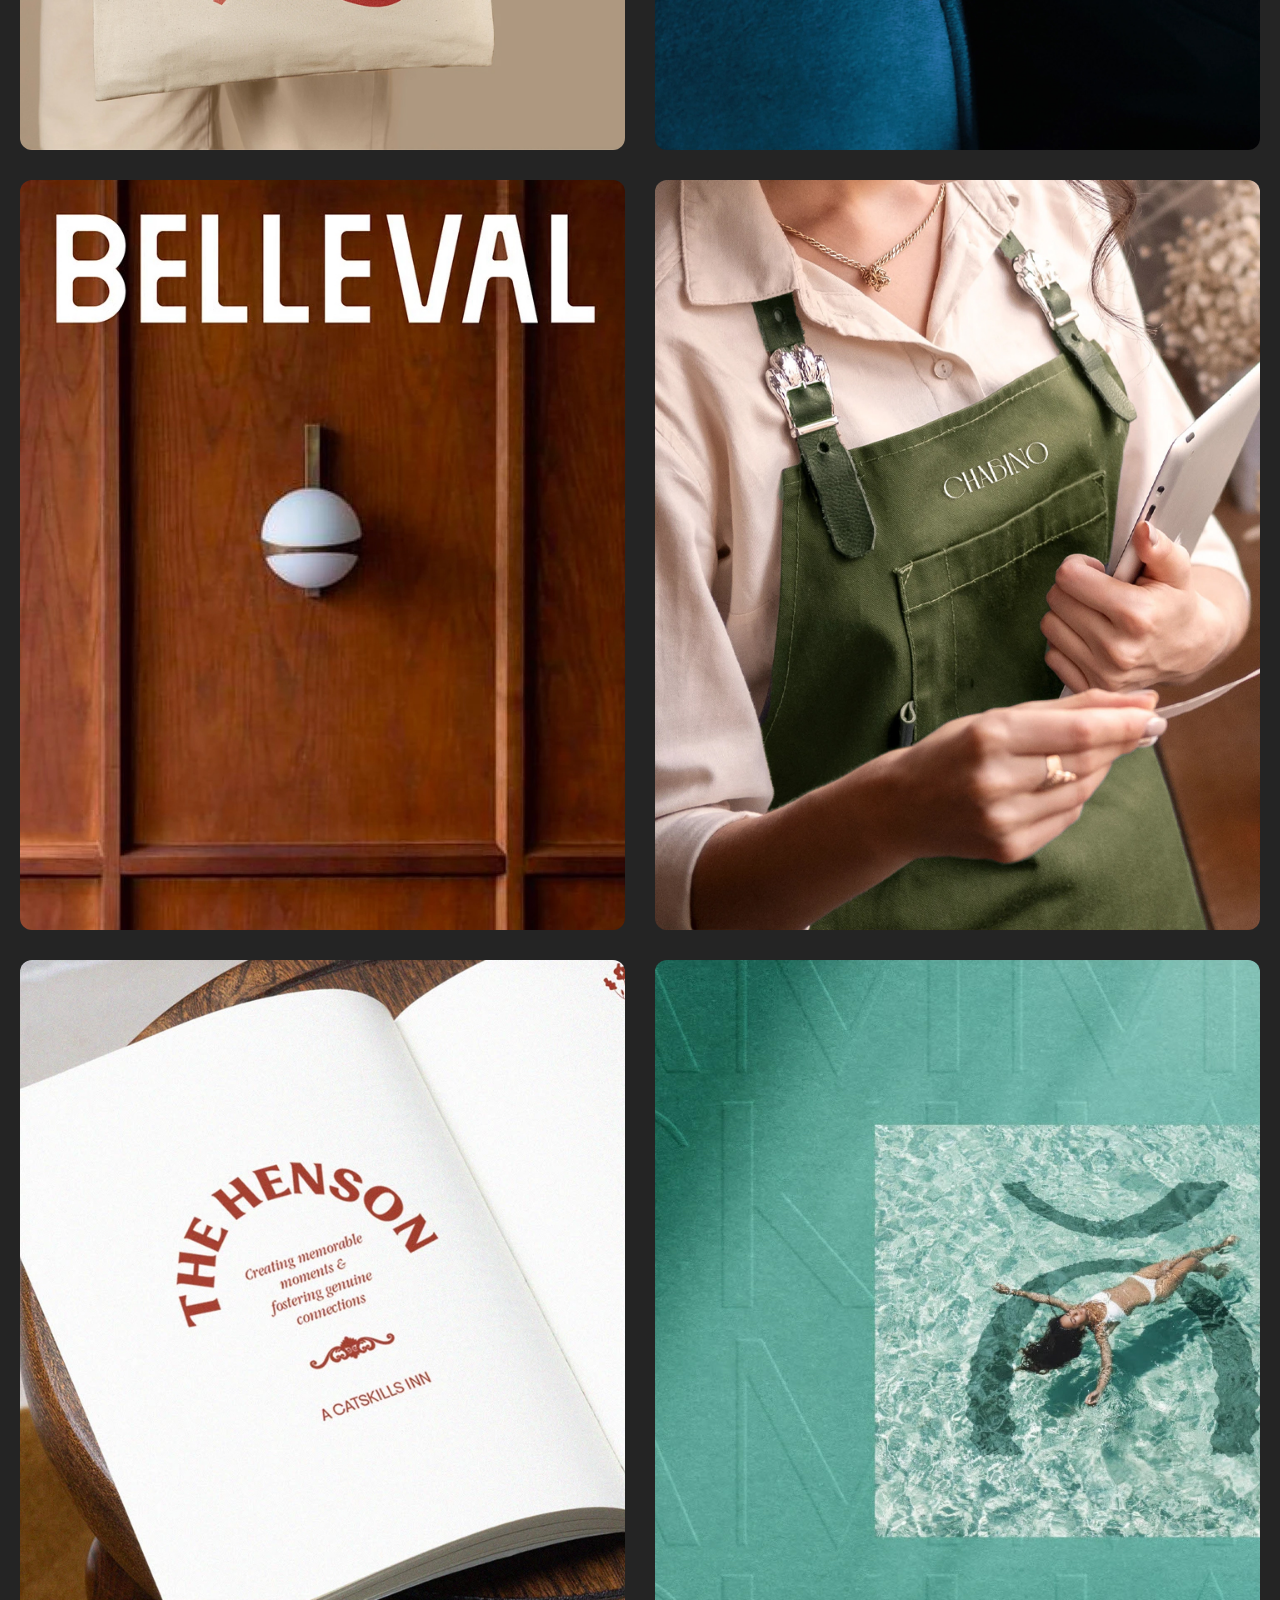
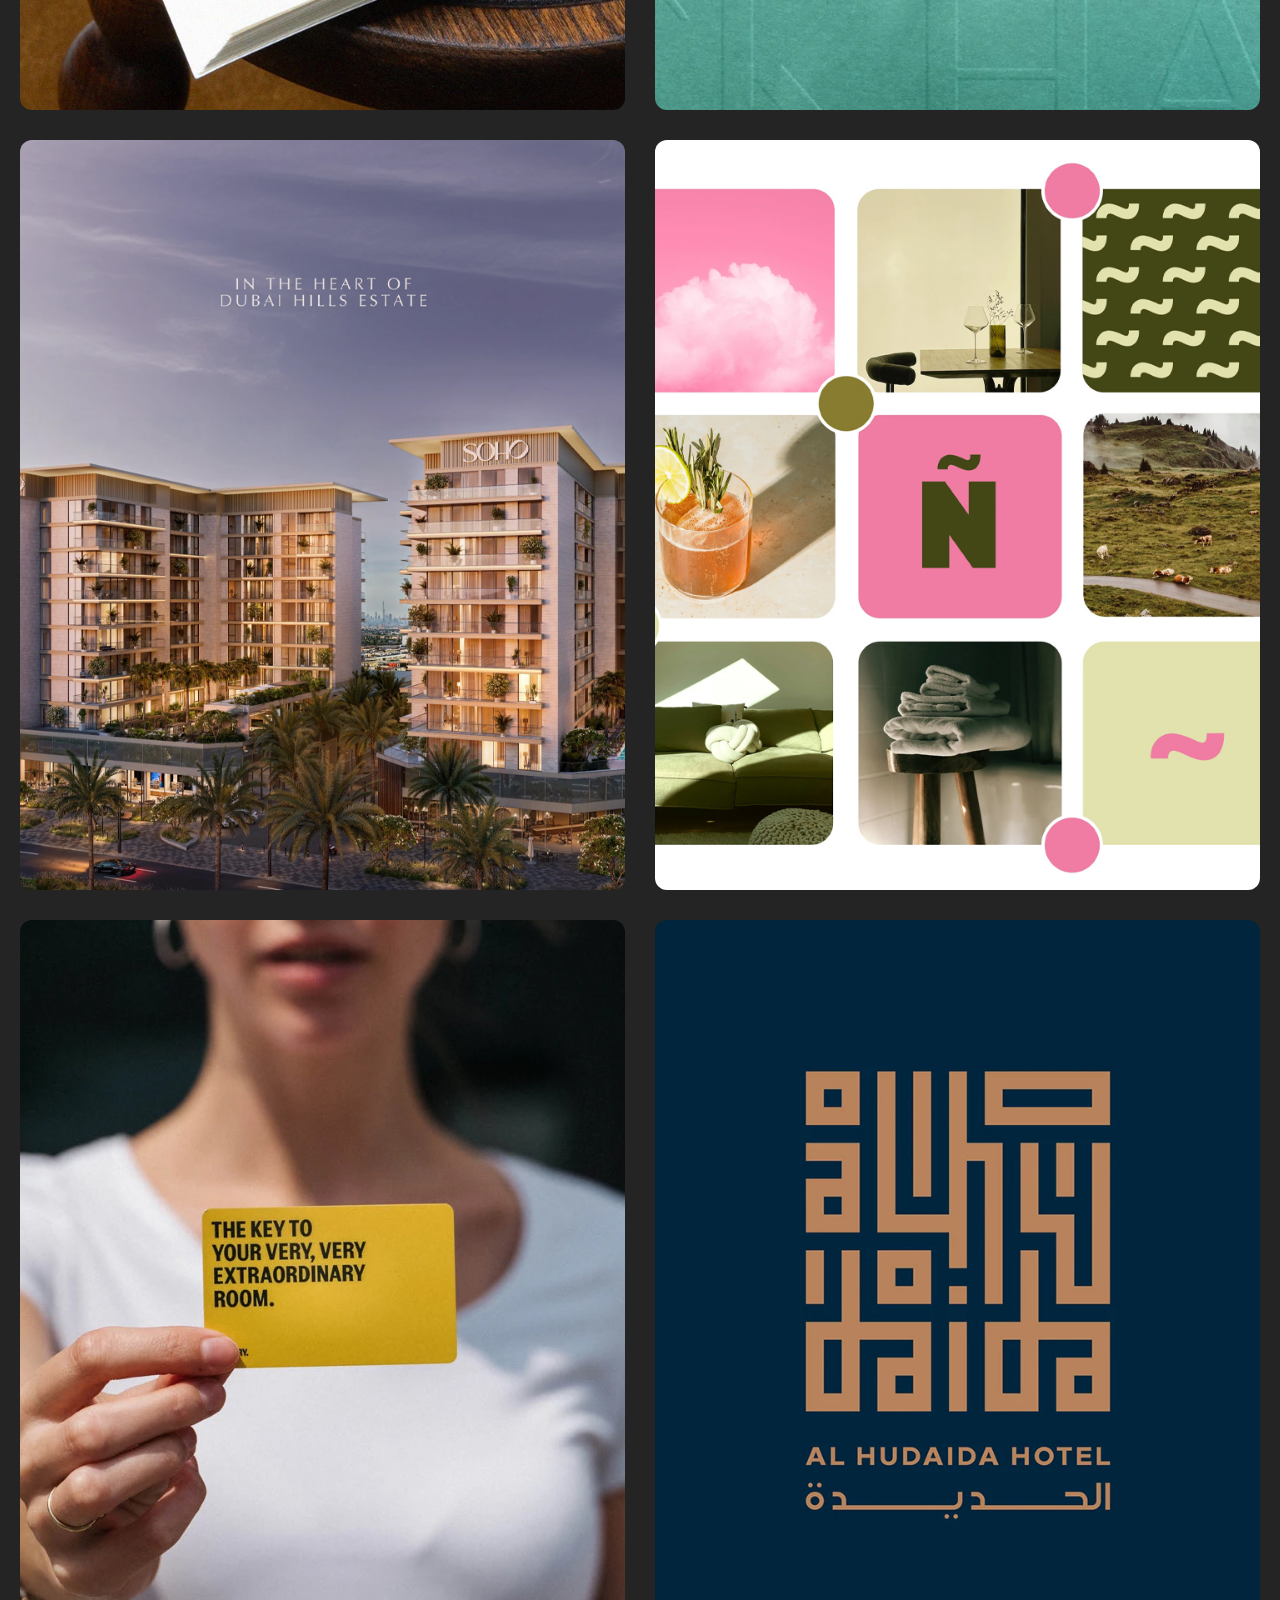
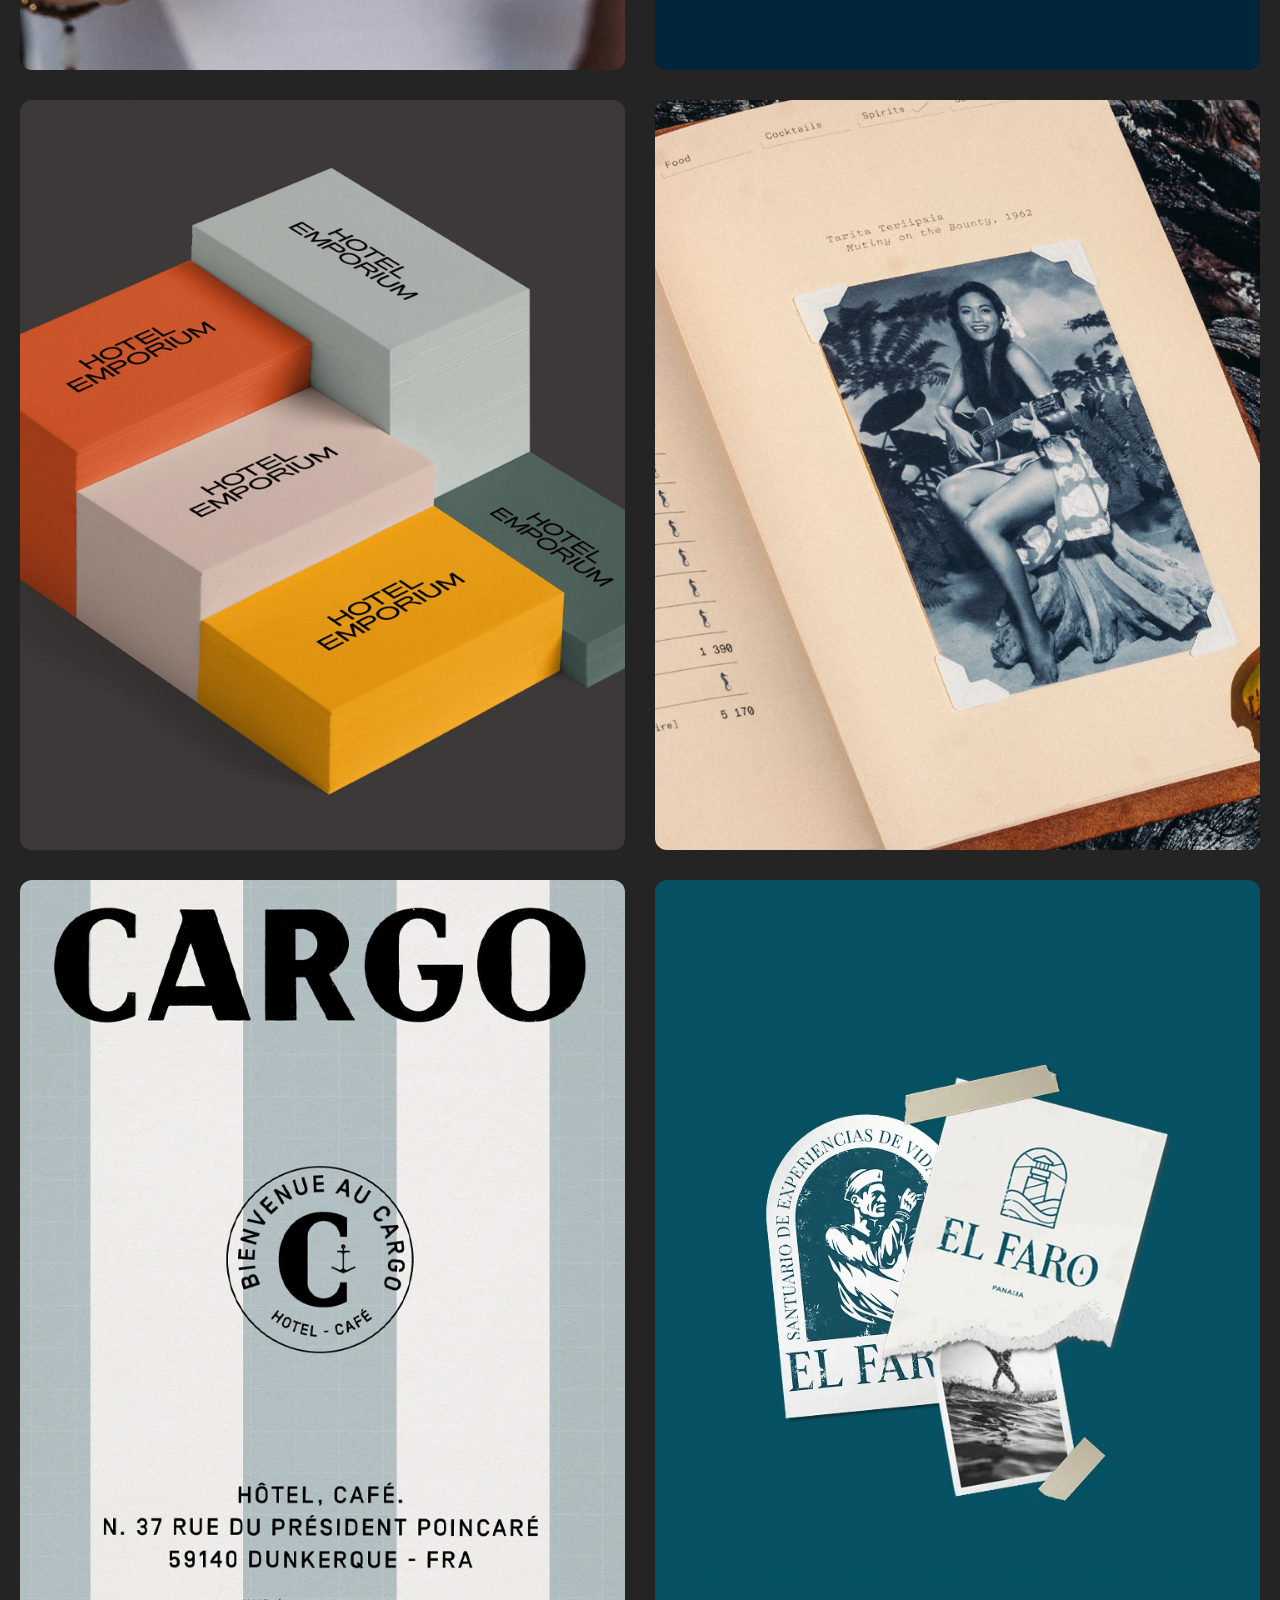
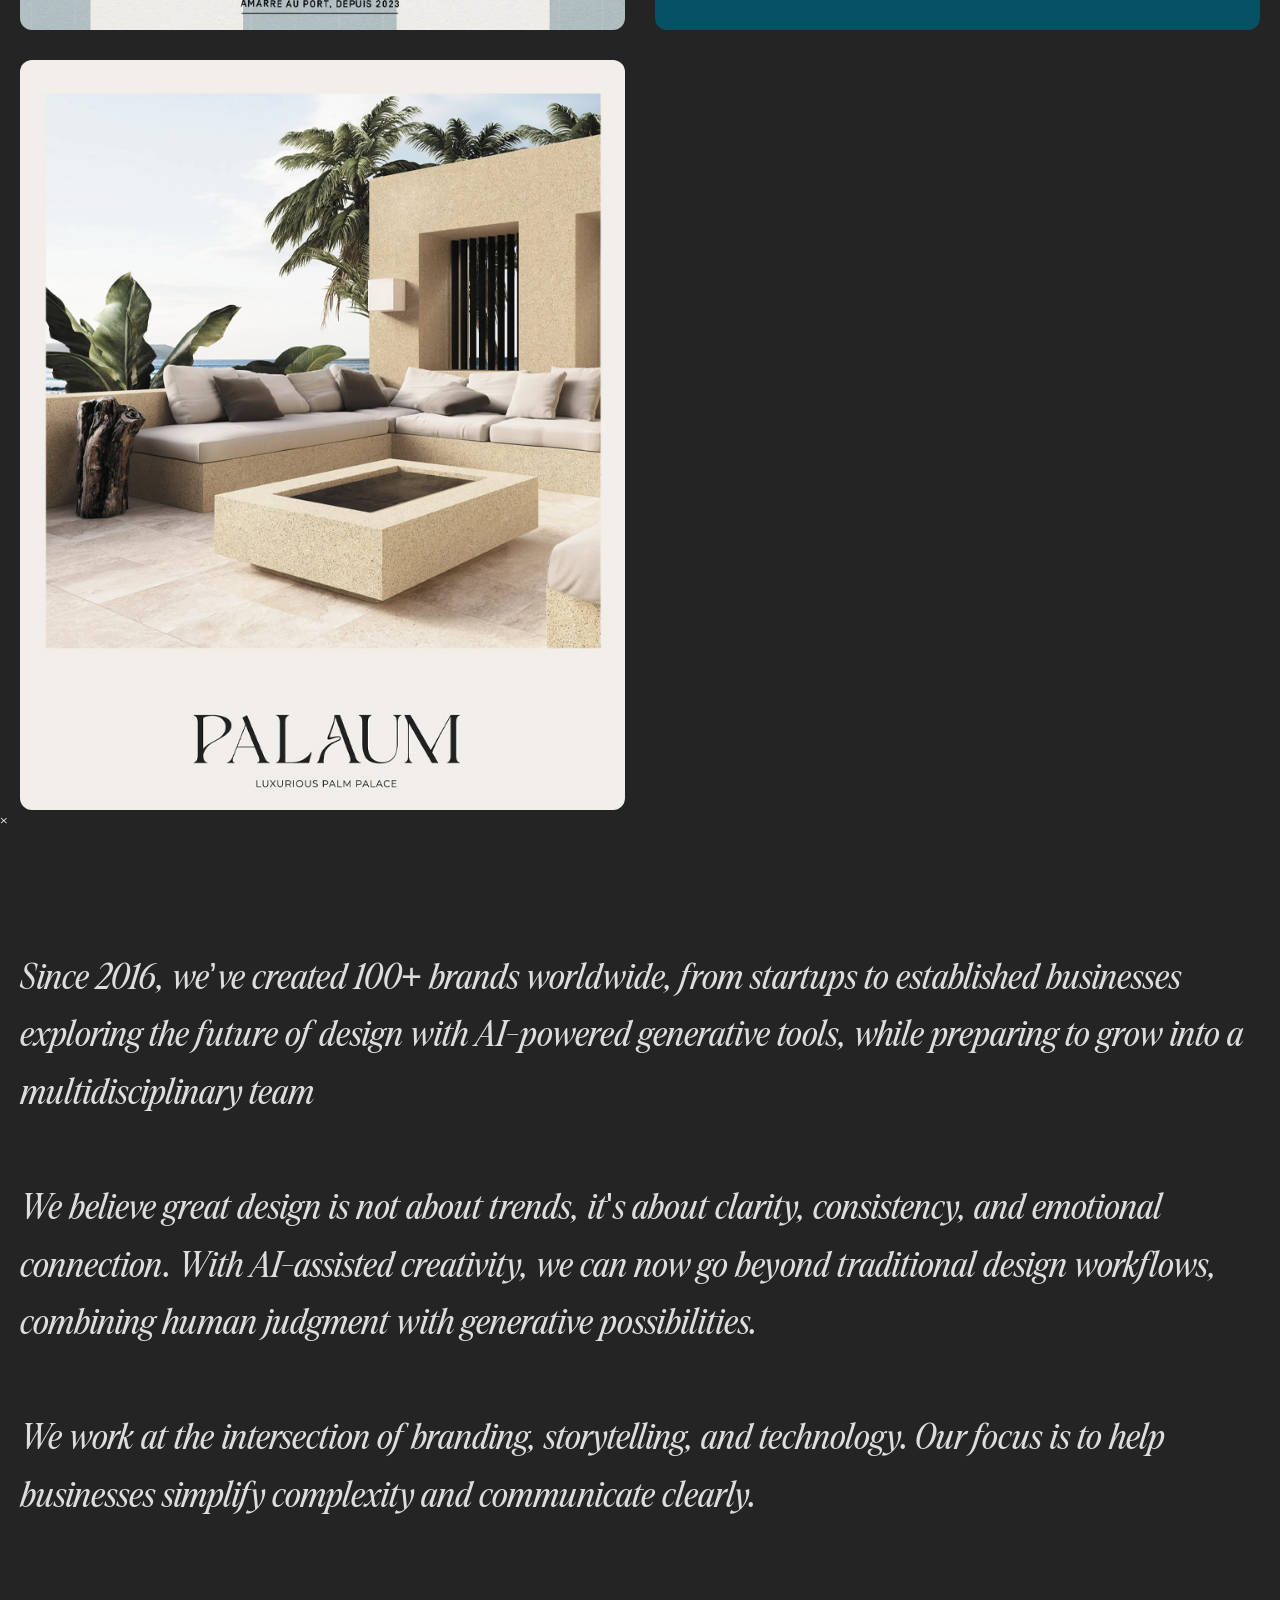
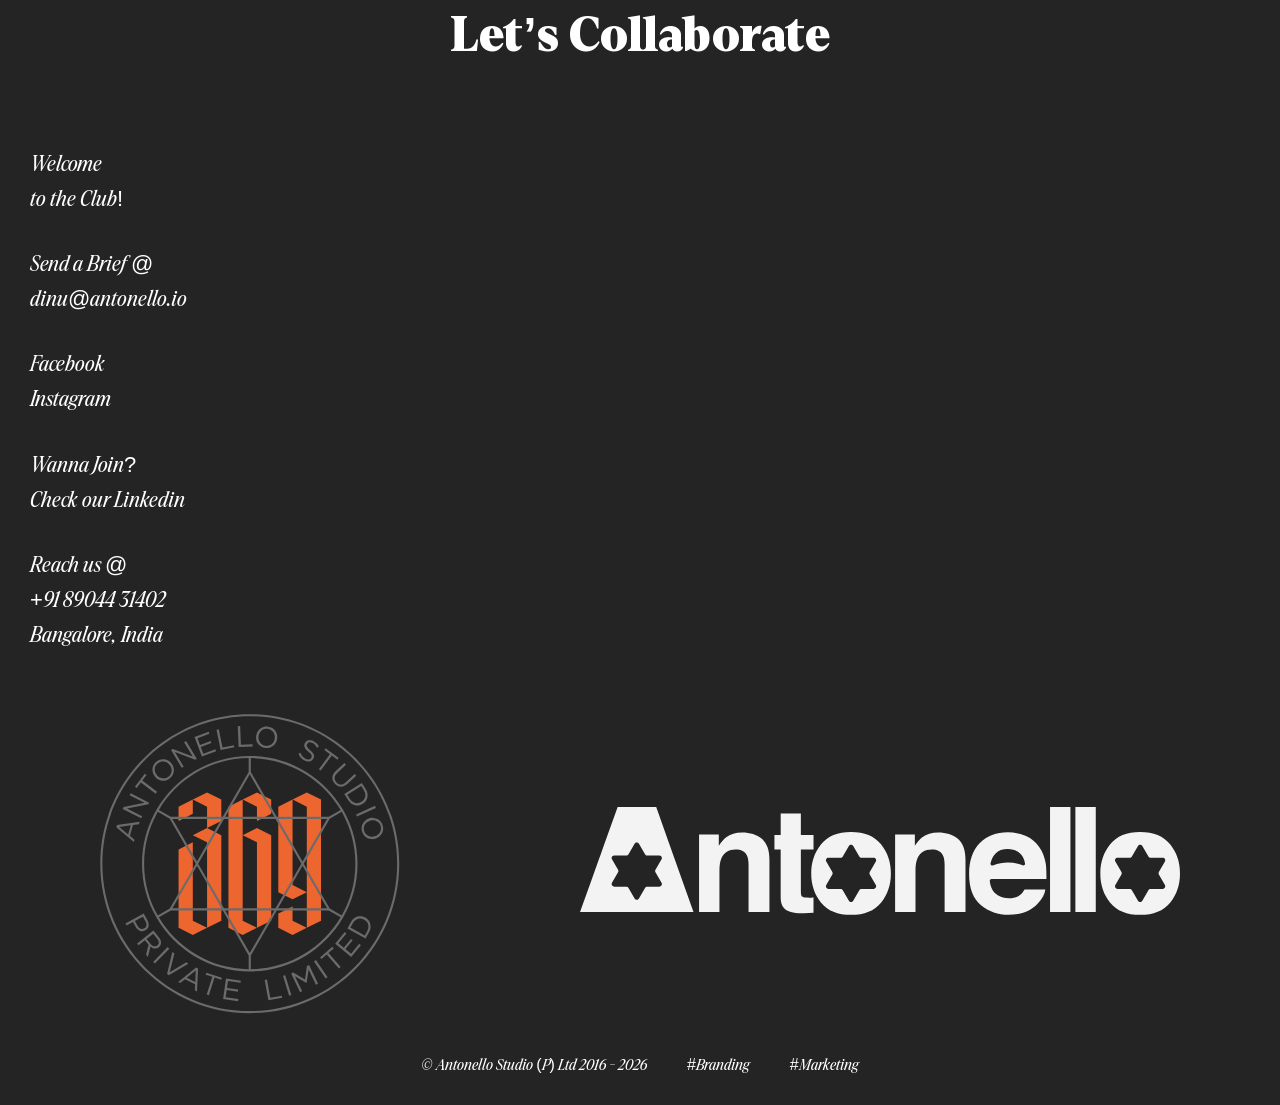
==== commit 6211ed21: "Update index.html" ====
--- a/index.html
+++ b/index.html
@@ -53,9 +53,9 @@
 <!-- Banner Content -->
 <div class="banner-content">
   <h1 class="banner-text">
-    We help business hotels <br>
-    get more direct bookings by <br>
-    fixing online booking friction
+    We help businesses create <br>
+    demand where interest <br>
+    already exists
   </h1>
 
 <!-- Our Services Section -->
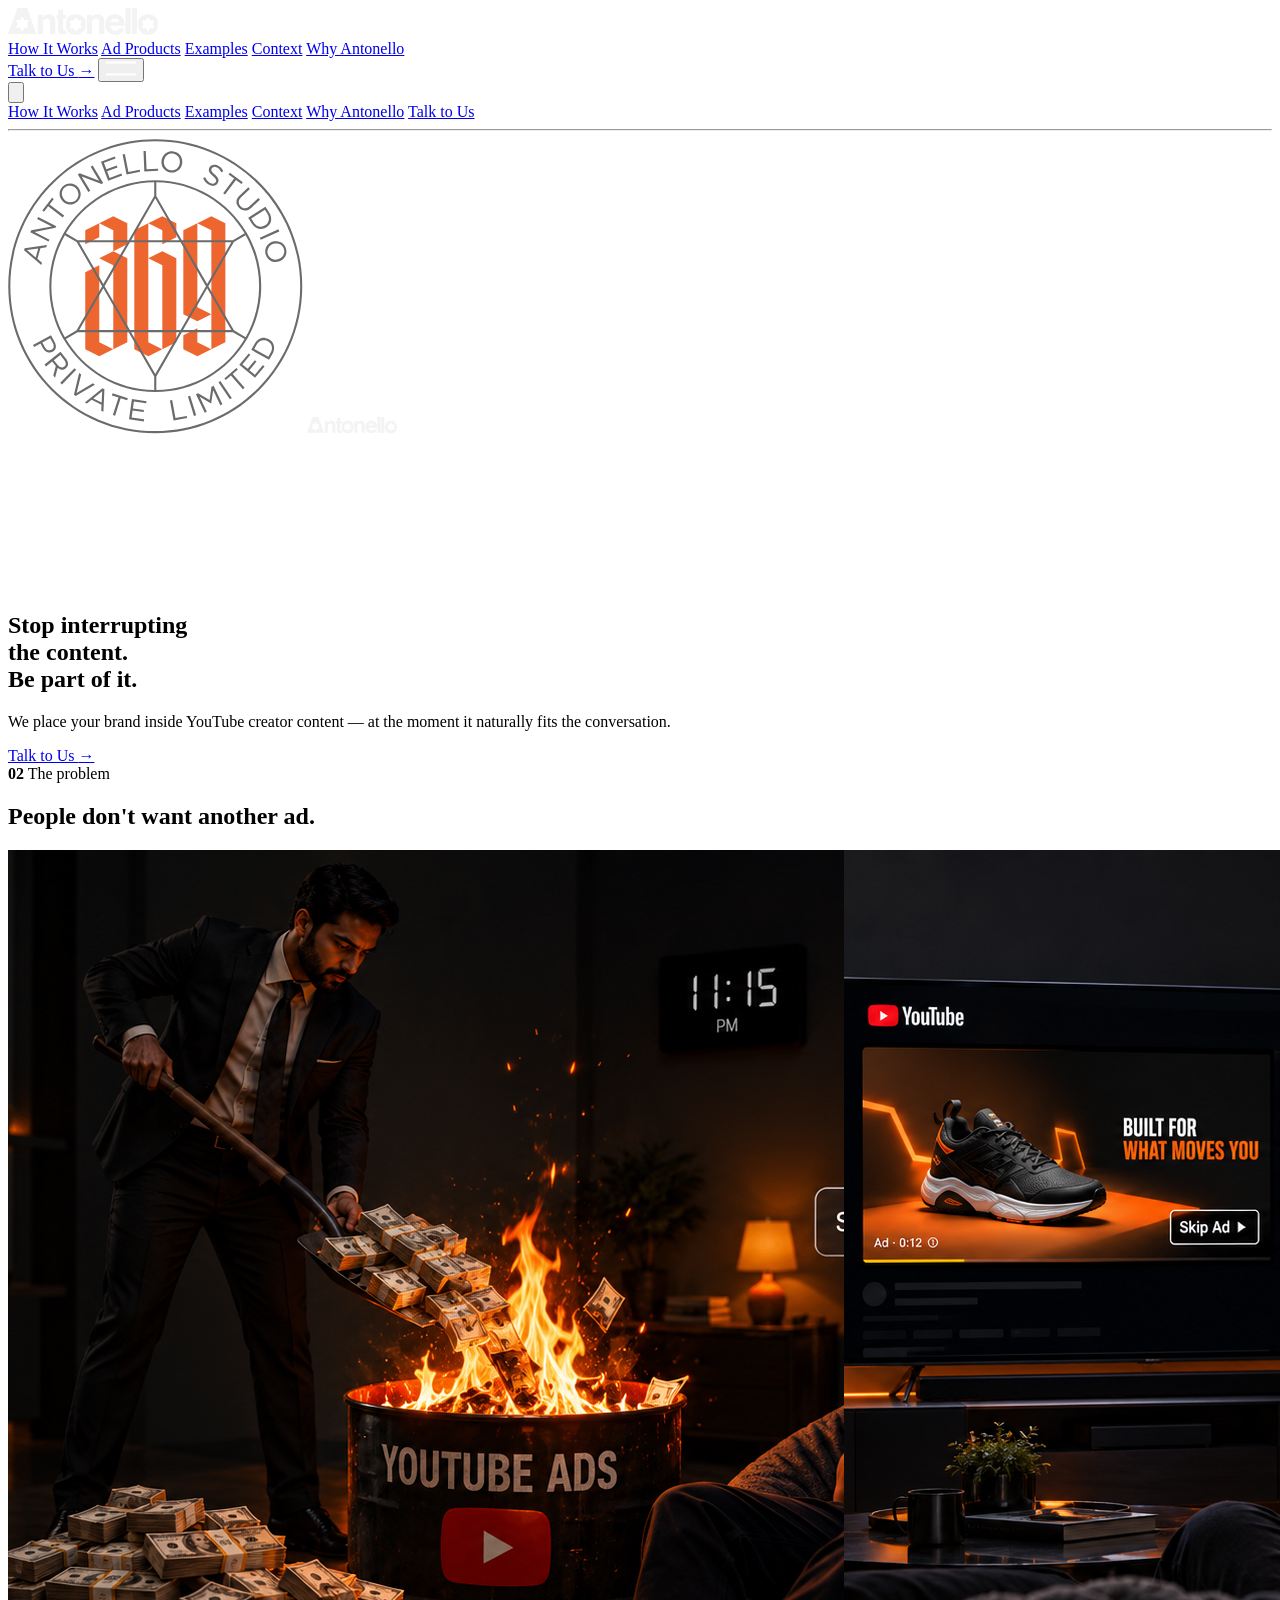
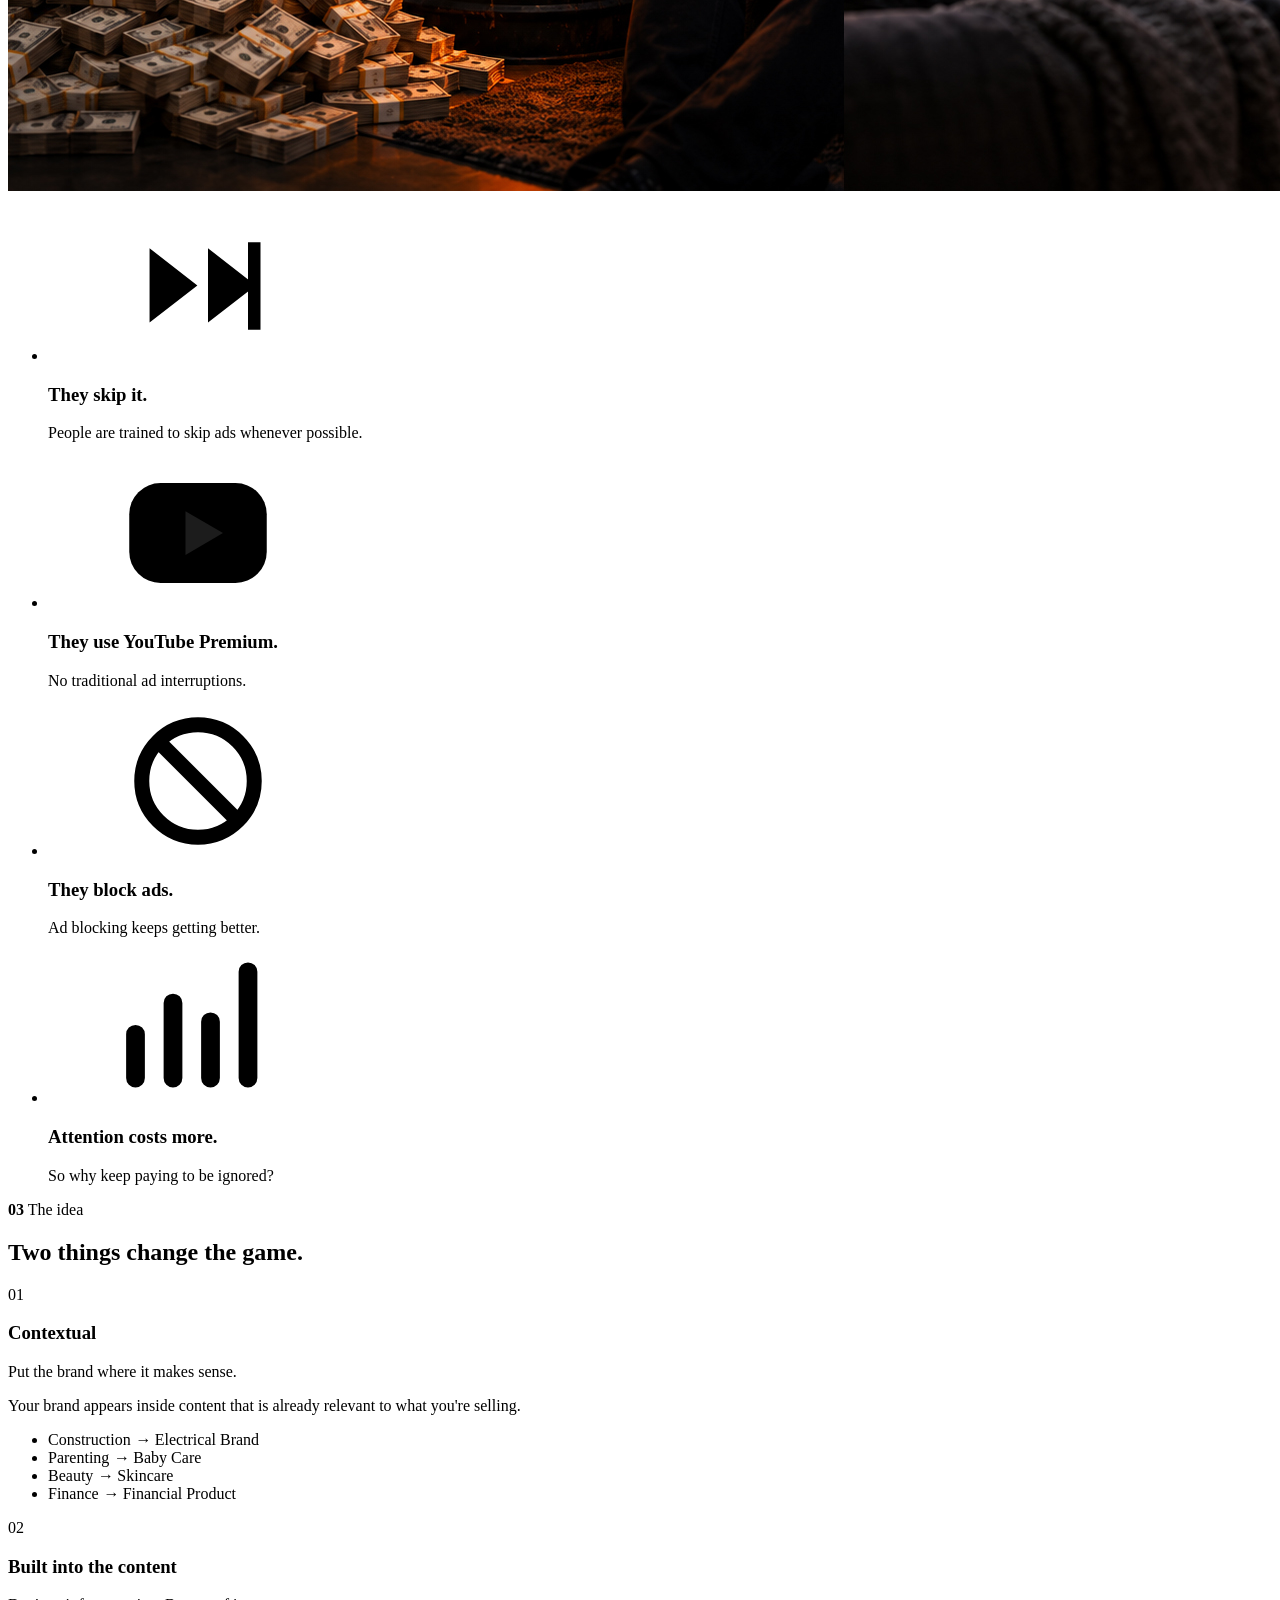
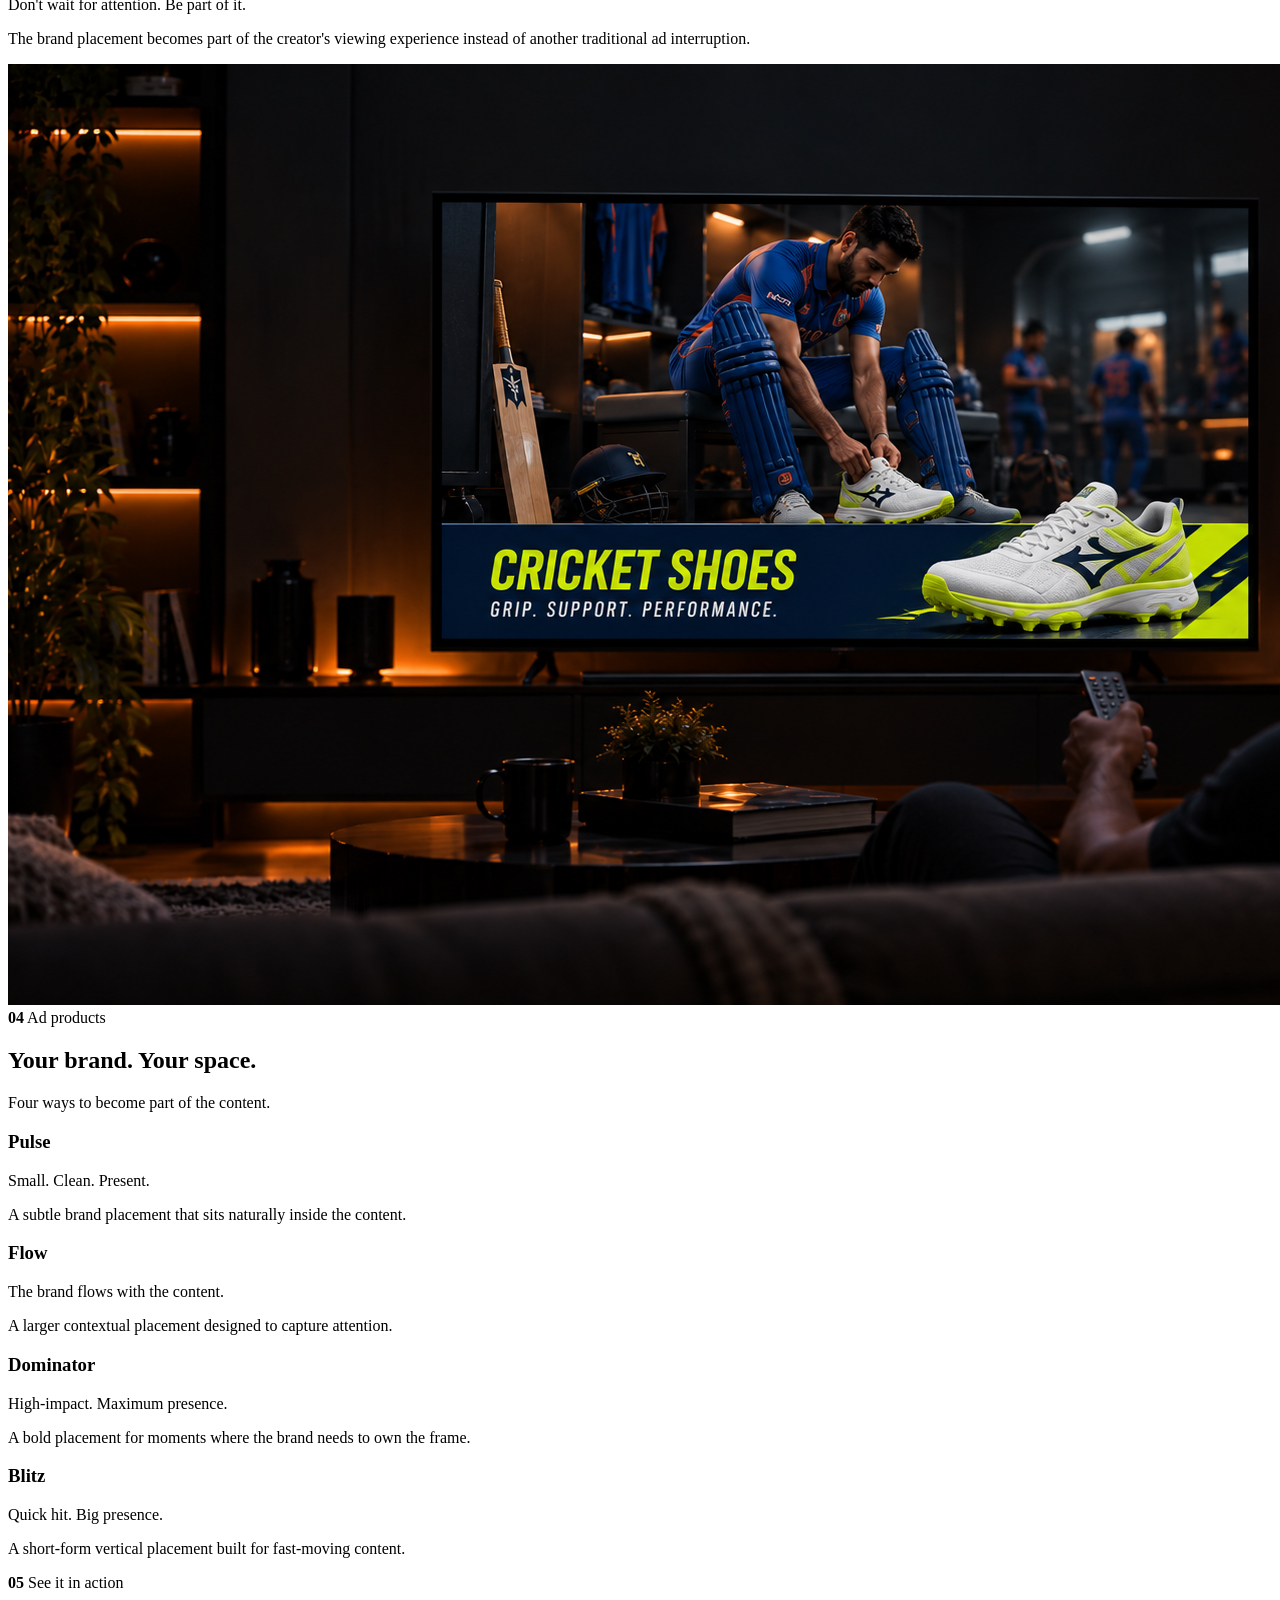
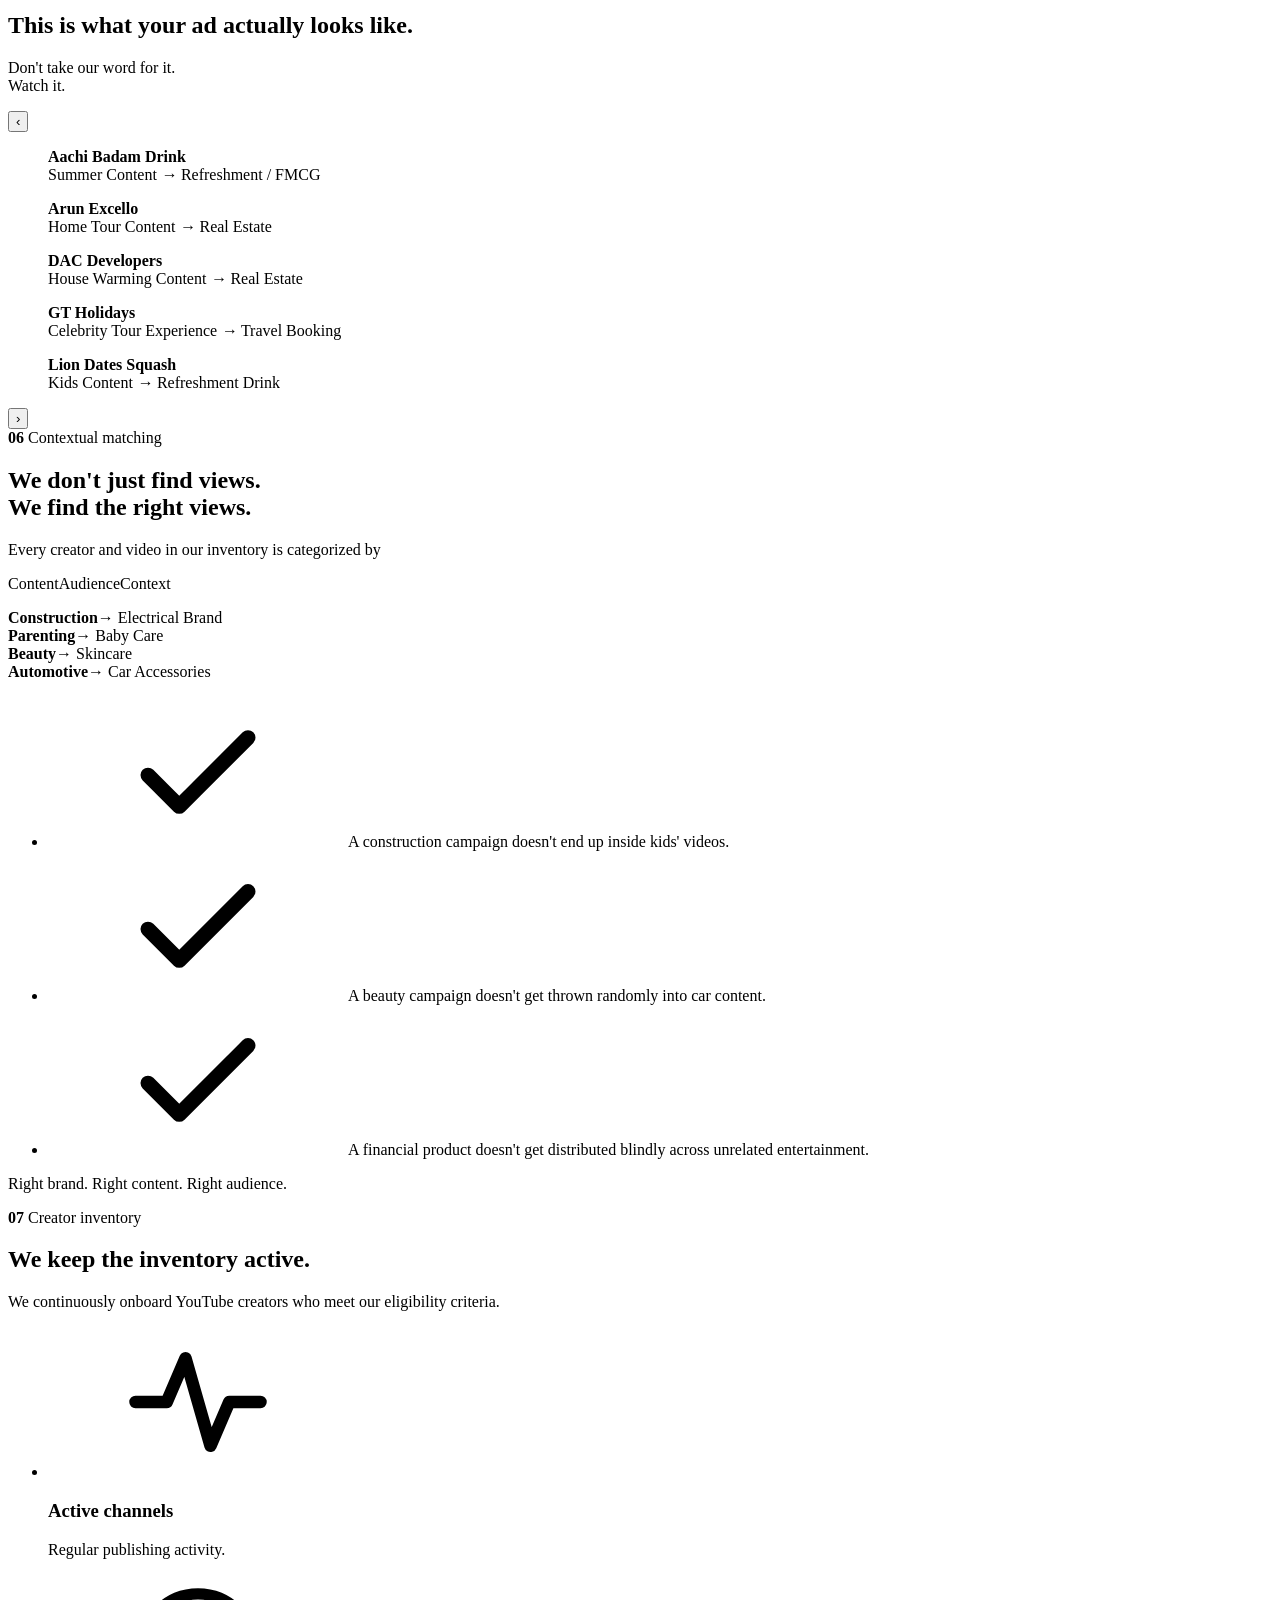
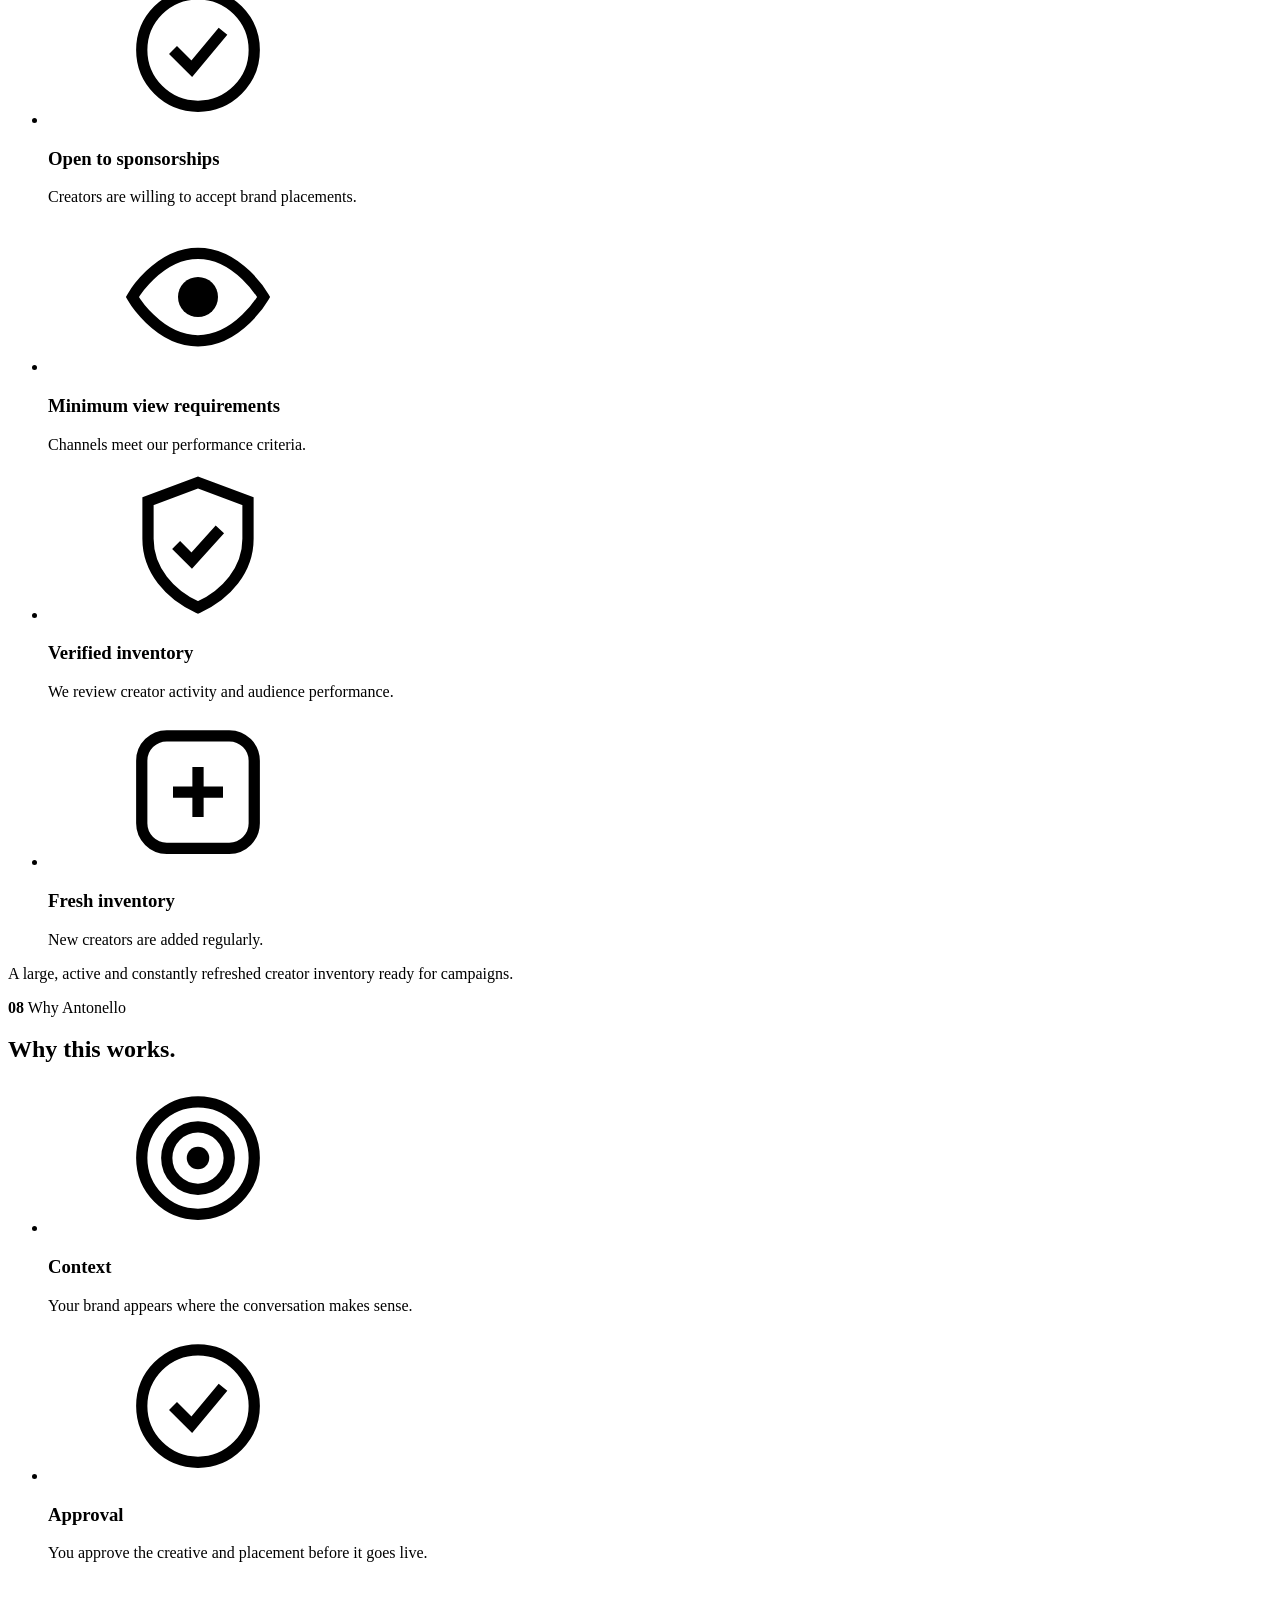
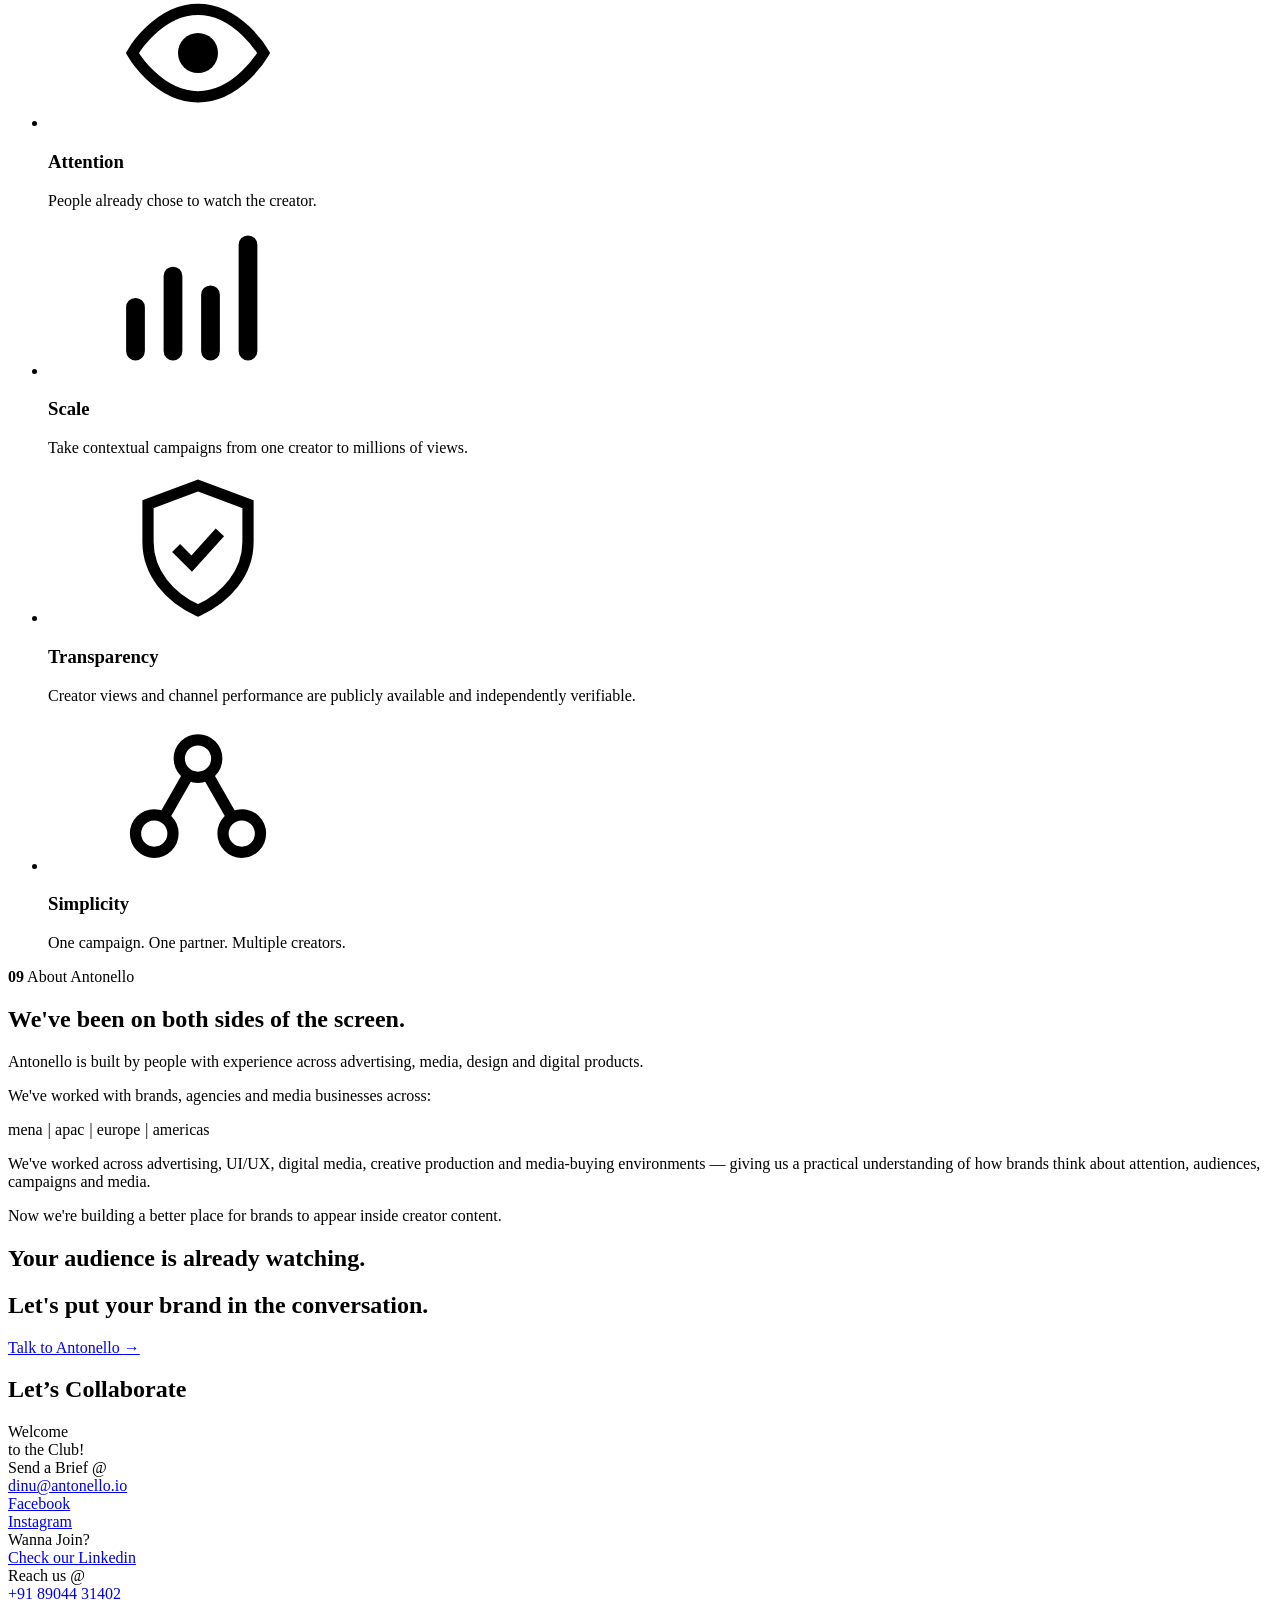
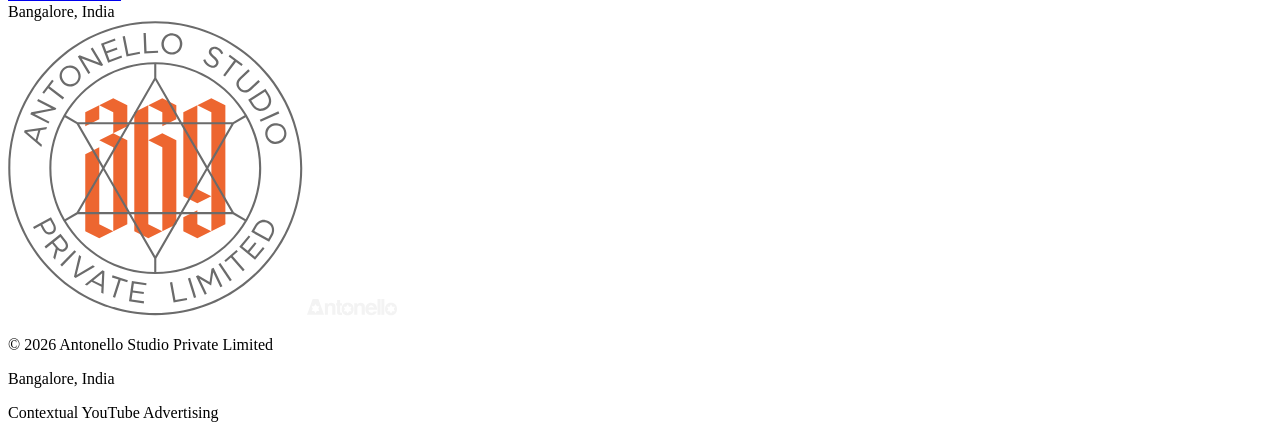
==== commit d82506ac: "Add files via upload" ====
--- a/index.html
+++ b/index.html
@@ -3,208 +3,301 @@
 <head>
   <meta charset="UTF-8">
   <meta name="viewport" content="width=device-width, initial-scale=1.0">
-  <title>Antonello Home</title>
+  <title>Antonello — Contextual YouTube Advertising</title>
+  <meta name="description" content="Antonello places your brand inside YouTube creator content, at the moment it naturally fits the conversation.">
   <link rel="icon" type="image/svg+xml" href="Images/Mouse.svg">
   <link rel="stylesheet" href="style.css">
 </head>
 <body>
 
+<!-- Icon sprite -->
+<svg width="0" height="0" style="position:absolute" aria-hidden="true">
+  <symbol id="i-skip" viewBox="0 0 24 24"><path d="M4 5l9 7-9 7zM15 5l9 7-9 7z" fill="currentColor" transform="scale(.85) translate(1 2)"/><path d="M21 5v14" stroke="currentColor" stroke-width="2" fill="none"/></symbol>
+  <symbol id="i-yt" viewBox="0 0 24 24"><rect x="1" y="4" width="22" height="16" rx="5" fill="currentColor"/><path d="M10 8.5v7l6-3.5z" fill="#1c1c1c"/></symbol>
+  <symbol id="i-block" viewBox="0 0 24 24"><circle cx="12" cy="12" r="9" fill="none" stroke="currentColor" stroke-width="2.4"/><path d="M5.6 5.6l12.8 12.8" stroke="currentColor" stroke-width="2.4"/></symbol>
+  <symbol id="i-bars" viewBox="0 0 24 24"><path d="M4 20V13M10 20V8M16 20V11M22 20V3" stroke="currentColor" stroke-width="3" stroke-linecap="round" fill="none" transform="translate(-2 0)"/></symbol>
+  <symbol id="i-target" viewBox="0 0 24 24"><g fill="none" stroke="currentColor" stroke-width="1.8"><circle cx="12" cy="12" r="9"/><circle cx="12" cy="12" r="5"/></g><circle cx="12" cy="12" r="1.8" fill="currentColor"/></symbol>
+  <symbol id="i-check" viewBox="0 0 24 24"><path d="M4 12.5l5 5L20 6.5" stroke="currentColor" stroke-width="2.4" fill="none" stroke-linecap="round" stroke-linejoin="round"/></symbol>
+  <symbol id="i-eye" viewBox="0 0 24 24"><path d="M1.5 12S5.5 5 12 5s10.500 7 10.500 7-4 7-10.500 7S1.500 12 1.500 12z" fill="none" stroke="currentColor" stroke-width="1.8"/><circle cx="12" cy="12" r="3.200" fill="currentColor"/></symbol>
+  <symbol id="i-pulse" viewBox="0 0 24 24"><path d="M2 12h5l3-7 4 14 3-7h5" stroke="currentColor" stroke-width="2" fill="none" stroke-linecap="round" stroke-linejoin="round"/></symbol>
+  <symbol id="i-shield" viewBox="0 0 24 24"><path d="M12 2l8 3v6c0 5-3.500 9-8 11-4.500-2-8-6-8-11V5z" fill="none" stroke="currentColor" stroke-width="1.8"/><path d="M8.500 12l2.500 2.500 4.500-5" stroke="currentColor" stroke-width="1.8" fill="none"/></symbol>
+  <symbol id="i-one" viewBox="0 0 24 24"><g fill="none" stroke="currentColor" stroke-width="1.8"><circle cx="12" cy="6" r="3"/><circle cx="5" cy="18" r="3"/><circle cx="19" cy="18" r="3"/><path d="M10.500 8.500L6.500 15.500M13.500 8.500l4 7"/></g></symbol>
+  <symbol id="i-cal" viewBox="0 0 24 24"><g fill="none" stroke="currentColor" stroke-width="1.8"><rect x="3" y="5" width="18" height="16" rx="2"/><path d="M3 10h18M8 3v4M16 3v4"/></g></symbol>
+  <symbol id="i-hand" viewBox="0 0 24 24"><g fill="none" stroke="currentColor" stroke-width="1.8"><circle cx="12" cy="12" r="9"/><path d="M8 12l3 3 5-6"/></g></symbol>
+  <symbol id="i-plus" viewBox="0 0 24 24"><g fill="none" stroke="currentColor" stroke-width="1.8"><rect x="3" y="3" width="18" height="18" rx="4"/><path d="M12 8v8M8 12h8"/></g></symbol>
+  <symbol id="i-play" viewBox="0 0 24 24"><path d="M7 4l13 8-13 8z" fill="currentColor"/></symbol>
+</svg>
+
 <!-- Header -->
-  <header>
-    <div class="logo">
-      <img src="Images/Logo.svg" alt="Logo" width="150">
-    </div>
-    <button class="menu-btn" id="menuToggle" aria-label="Open menu" aria-expanded="false">
-      <img src="Images/Menu.svg" alt="Menu" id="menuIcon">
-    </button>
-  </header>
-
-<!-- Fullscreen Overlay Menu -->
+<header>
+  <a class="logo" href="#home" aria-label="Antonello home"><img src="Images/Logo.svg" alt="Antonello" width="150"></a>
+  <nav class="top-nav" aria-label="Primary">
+    <a href="#idea">How It Works</a>
+    <a href="#ad-products">Ad Products</a>
+    <a href="#examples">Examples</a>
+    <a href="#context">Context</a>
+    <a href="#why">Why Antonello</a>
+  </nav>
+  <a class="btn btn-sm" href="#contact">Talk to Us <span aria-hidden="true">→</span></a>
+  <button class="menu-btn" id="menuToggle" aria-label="Open menu" aria-expanded="false">
+    <img src="Images/Menu.svg" alt="Menu" id="menuIcon">
+  </button>
+</header>
+
+<!-- Fullscreen overlay menu (mobile / tablet) -->
 <div class="overlay" id="overlayMenu" aria-hidden="true">
-  <button class="overlay-close-btn" id="overlayClose">
+  <button class="overlay-close-btn" id="overlayClose" aria-label="Close menu">
     <img src="Images/MenuClose.svg" alt="Close Menu">
   </button>
-
-  <nav class="overlay-content" role="navigation" aria-label="Main menu">
-    <!-- Links now point to IDs on the same page -->
-    <a href="#home">Home</a>
-    <a href="#works">Our Works</a>
-    <a href="#about">About Us</a>
-    <a href="#contact">Contact Us</a>
-
+  <nav class="overlay-content" aria-label="Main menu">
+    <a href="#idea">How It Works</a>
+    <a href="#ad-products">Ad Products</a>
+    <a href="#examples">Examples</a>
+    <a href="#context">Context</a>
+    <a href="#why">Why Antonello</a>
+    <a href="#contact">Talk to Us</a>
     <hr>
-
     <div class="overlay-logos">
-      <img src="Images/LogoStar.svg" alt="Logo Star">
-      <img src="Images/Logo.svg" alt="Logo">
+      <img src="Images/LogoStar.svg" alt="">
+      <img src="Images/Logo.svg" alt="Antonello">
     </div>
   </nav>
 </div>
-  
-  <!-- Video Banner -->
-<section id="home" class="video-banner">
-  <video autoplay muted loop playsinline>
-    <source src="Banner/BannerVideo.mp4" type="video/mp4">
-    <source src="Banner/BannerVideo.webm" type="video/webm">
-    Your browser does not support the video tag.
-  </video>
-</section>
-
-<!-- Banner Content -->
-<div class="banner-content">
-  <h1 class="banner-text">
-    We help businesses create <br>
-    demand where interest <br>
-    already exists
-  </h1>
-
-<!-- Our Services Section -->
-<section class="our-services">
-  <h2>Our Services</h2>
-</section>
-
-<section class="services-grid">
-  <div class="service-box scroll-reveal">
-    <img src="Images/Brand Strategy Icon.svg" alt="Brand Strategy Icon" class="service-icon">
-    <h3 class="service-title">Brand Strategy</h3>
-  </div>
-
-  <div class="service-box scroll-reveal">
-    <img src="Images/Brand Identity Icon.svg" alt="Brand Strategy Icon" class="service-icon">
-    <h3 class="service-title">Brand Identity</h3>
-  </div>
-
-  <div class="service-box scroll-reveal">
-    <img src="Images/Marketing Strategy Icon.svg" alt="Brand Strategy Icon" class="service-icon">
-    <h3 class="service-title">Marketing Strategy</h3>
-  </div>
-
-  <div class="service-box scroll-reveal">
-    <img src="Images/Marketing Execution Icon.svg" alt="Brand Strategy Icon" class="service-icon">
-    <h3 class="service-title">Marketing Execution</h3>
-  </div>
-</section>
-
-<!-- Our Works Section -->
-<section id="works" class="our-services">
-  <h2>Our Works</h2>
-</section>
-
-<section class="portfolio-box">
-  <div class="portfolio-item">
-    <img src="Portfolio Designs/014.jpg" alt="Portfolio 1" class="portfolio-thumb" data-project="14_Botanique Hotel"> 
-  </div>
-  <div class="portfolio-item">
-    <img src="Portfolio Designs/015.jpg" alt="Portfolio 2" class="portfolio-thumb" data-project="15_SOARÊ - BAR & RESTAURANT">
-  </div>
-  <div class="portfolio-item">
-    <img src="Portfolio Designs/016.jpg" alt="Portfolio 3" class="portfolio-thumb" data-project="16_Hôtel Belleval">
-  </div>
-  <div class="portfolio-item">
-    <img src="Portfolio Designs/017.jpg" alt="Portfolio 4" class="portfolio-thumb" data-project="17_Chabino Cottage Branding">
-  </div>
-  <div class="portfolio-item">
-    <img src="Portfolio Designs/018.jpg" alt="Portfolio 5" class="portfolio-thumb" data-project="18_Henson Hotel">
-  </div>
-  <div class="portfolio-item">
-    <img src="Portfolio Designs/019.jpg" alt="Portfolio 6" class="portfolio-thumb" data-project="19_Hammock Park Residences">
-  </div>
-  <div class="portfolio-item">
-    <img src="Portfolio Designs/020.jpg" alt="Portfolio 7" class="portfolio-thumb" data-project="20_Berkeley, Dubai Hills - Brand Identity">
-  </div>
-  <div class="portfolio-item">
-    <img src="Portfolio Designs/021.jpg" alt="Portfolio 8" class="portfolio-thumb" data-project="21_Montaña. Ski resort apart-hotel">
-  </div>
-  <div class="portfolio-item">
-    <img src="Portfolio Designs/022.jpg" alt="Portfolio 9" class="portfolio-thumb" data-project="22_Stayery">
-  </div>
-  <div class="portfolio-item">
-    <img src="Portfolio Designs/023.jpg" alt="Portfolio 10" class="portfolio-thumb" data-project="23_Al Hudaida Hotel">
-  </div>
-  <div class="portfolio-item">
-    <img src="Portfolio Designs/024.jpg" alt="Portfolio 11" class="portfolio-thumb" data-project="24_Hotel Emporium">
-  </div>
-  <div class="portfolio-item">
-    <img src="Portfolio Designs/025.jpg" alt="Portfolio 12" class="portfolio-thumb" data-project="25_Bob's Bar">
-  </div>
-  <div class="portfolio-item">
-    <img src="Portfolio Designs/026.jpg" alt="Portfolio 13" class="portfolio-thumb" data-project="26_Hôtel Cargo">
-  </div>
-  <div class="portfolio-item">
-    <img src="Portfolio Designs/027.jpg" alt="Portfolio 14" class="portfolio-thumb" data-project="27_El Faro Resort">
-  </div>
-  <div class="portfolio-item">
-    <img src="Portfolio Designs/028.jpg" alt="Portfolio 15" class="portfolio-thumb" data-project="28_PALAUM - luxury villa">
-  </div>
-</section>
-
-
-<div class="slideshow-overlay">
-  <span class="close-button">&times;</span>
-  <!-- MOBILE CLOSE BUTTON -->
-  <button class="mobile-close-btn">
-    <img src="Images/MenuClose.svg" alt="Close">
-  </button>
-
-  <div class="slideshow-container">
-    <!-- Images will be appended here by JS -->
-  </div>
-</div>
-
-<section id="about" class="portfolio-description">
-  <p>
-    <br>Since 2016, we’ve created 100+ brands worldwide, from startups to established businesses exploring the future of design with AI-powered generative tools, while preparing to grow into a multidisciplinary team<br>
-    <br>We believe great design is not about trends, it's about clarity, consistency, and emotional connection. With AI-assisted creativity, we can now go beyond traditional design workflows, combining human judgment with generative possibilities.<br>
-    <br>We work at the intersection of branding, storytelling, and technology. Our focus is to help businesses simplify complexity and communicate clearly.
-  </p>
-</section>
-
-<!-- ✅ Footer -->
-<section id="contact" class="collaborate-section">
-  <h2>Let’s Collaborate</h2>
-</section>
-
-<section class="dummy-boxes">
-  <div class="dummy-box">
-    <span>Welcome<br>to the Club!</span>
-  </div>
-  <div class="dummy-box">
-    <span>Send a Brief @<br>dinu@antonello.io</span>
-  </div>
-  <div class="dummy-box">
-    <span>
-      <a href="https://www.facebook.com/antonello.studio" target="_blank" rel="noopener noreferrer">
-        Facebook<br>
-      <a href="https://www.instagram.com/antonello.studio/#" target="_blank" rel="noopener noreferrer">
-        Instagram<br>
-      </a>
-    </span>
-  </div>
-  <div class="dummy-box">
-    <span>
-      Wanna Join?<br>
-      <a href="https://www.linkedin.com/company/antonello-studio" target="_blank" rel="noopener noreferrer">
-        Check our Linkedin
-      </a>
-    </span>
-  </div>
-  <div class="dummy-box">
-    <span>Reach us @<br>+91 89044 31402<br>Bangalore, India</span>
-  </div>
-</section>
-
-<section class="logo-section">
-  <img src="Images/LogoStar.svg" alt="Logo Star" class="logo-star">
-  <img src="Images/Logo.svg" alt="Logo" class="logo-main">
-</section>
-
-<section class="footer-texts">
-  <p>© Antonello Studio (P) Ltd 2016 - 2026</p>
-  <p>#Branding</p>
-  <p>#Marketing</p>
-</section>
-
-  <!-- ✅ Shared JS -->
-  <script src="js/script.js" defer></script>
+
+<main>
+
+<!-- 01 HERO -->
+<section id="home" class="hero">
+  <video class="hero-video" src="media/BannerVideo.mp4" autoplay muted loop playsinline preload="auto"></video>
+  <div class="hero-shade"></div>
+  <div class="wrap hero-grid">
+    <div class="hero-copy">
+      <h1>Stop interrupting<br>the content.<br><span class="o">Be part of it.</span></h1>
+      <p class="lede">We place your brand inside YouTube creator content — at the moment it naturally fits the conversation.</p>
+      <a class="btn" href="#contact">Talk to Us <span aria-hidden="true">→</span></a>
+    </div>
+  </div>
+</section>
+
+<!-- 02 PROBLEM -->
+<section id="problem" class="block">
+  <div class="wrap">
+    <span class="eyebrow"><b>02</b> The problem</span>
+    <div class="problem-grid">
+      <div>
+        <h2>People don't want <span class="o">another ad.</span></h2>
+        <div class="media wide" data-type="image" data-src="media/02Skipimage.jpg" data-label="Visual · teenager reaching for the remote to skip an ad"></div>
+      </div>
+      <ul class="points">
+        <li><svg class="ic"><use href="#i-skip"/></svg><h3>They skip it.</h3><p>People are trained to skip ads whenever possible.</p></li>
+        <li><svg class="ic"><use href="#i-yt"/></svg><h3>They use YouTube Premium.</h3><p>No traditional ad interruptions.</p></li>
+        <li><svg class="ic"><use href="#i-block"/></svg><h3>They block ads.</h3><p>Ad blocking keeps getting better.</p></li>
+        <li><svg class="ic"><use href="#i-bars"/></svg><h3>Attention costs more.</h3><p>So why keep paying to be ignored?</p></li>
+      </ul>
+    </div>
+  </div>
+</section>
+
+<!-- 03 IDEA -->
+<section id="idea" class="block">
+  <div class="wrap">
+    <span class="eyebrow"><b>03</b> The idea</span>
+    <h2>Two things <span class="o">change the game.</span></h2>
+    <div class="idea-grid">
+      <div class="idea-cards">
+        <article class="card">
+          <span class="num">01</span>
+          <h3>Contextual</h3>
+          <p class="o strong">Put the brand where it makes sense.</p>
+          <p>Your brand appears inside content that is already relevant to what you're selling.</p>
+          <ul class="mini">
+            <li>Construction <i>→</i> Electrical Brand</li>
+            <li>Parenting <i>→</i> Baby Care</li>
+            <li>Beauty <i>→</i> Skincare</li>
+            <li>Finance <i>→</i> Financial Product</li>
+          </ul>
+        </article>
+        <article class="card">
+          <span class="num">02</span>
+          <h3>Built into the content</h3>
+          <p class="o strong">Don't wait for attention. Be part of it.</p>
+          <p>The brand placement becomes part of the creator's viewing experience instead of another traditional ad interruption.</p>
+        </article>
+      </div>
+      <div class="media demo" data-type="image" data-src="media/03IdeaImage.jpg" data-label="03IdeaImage.jpg"></div>
+    </div>
+  </div>
+</section>
+
+<!-- 04 AD PRODUCTS -->
+<section id="ad-products" class="block">
+  <div class="wrap">
+    <span class="eyebrow"><b>04</b> Ad products</span>
+    <h2>Your brand. <span class="o">Your space.</span></h2>
+    <p class="sub">Four ways to become part of the content.</p>
+    <div class="formats">
+      <article class="format f-pulse">
+        <div class="media frame" data-type="image" data-src="media/Pulse.jpg" data-label="Pulse.jpg"></div>
+        <h3 class="o">Pulse</h3><p class="strong">Small. Clean. Present.</p>
+        <p>A subtle brand placement that sits naturally inside the content.</p>
+      </article>
+      <article class="format f-flow">
+        <div class="media frame" data-type="image" data-src="media/Flow.jpg" data-label="Flow.jpg"></div>
+        <h3 class="o">Flow</h3><p class="strong">The brand flows with the content.</p>
+        <p>A larger contextual placement designed to capture attention.</p>
+      </article>
+      <article class="format f-dom">
+        <div class="media frame" data-type="image" data-src="media/Dominator.jpg" data-label="Dominator.jpg"></div>
+        <h3 class="o">Dominator</h3><p class="strong">High-impact. Maximum presence.</p>
+        <p>A bold placement for moments where the brand needs to own the frame.</p>
+      </article>
+      <article class="format f-blitz">
+        <div class="media frame" data-type="image" data-src="media/Blitz.jpg" data-label="Blitz.jpg"></div>
+        <h3 class="o">Blitz</h3><p class="strong">Quick hit. Big presence.</p>
+        <p>A short-form vertical placement built for fast-moving content.</p>
+      </article>
+    </div>
+  </div>
+</section>
+
+<!-- 05 EXAMPLES -->
+<section id="examples" class="block">
+  <div class="wrap">
+    <span class="eyebrow"><b>05</b> See it in action</span>
+    <div class="head-row">
+      <h2>This is what your ad <span class="o">actually looks like.</span></h2>
+      <p class="sub">Don't take our word for it.<br>Watch it.</p>
+    </div>
+  </div>
+  <div class="gallery-wrap">
+    <button class="arrow prev" aria-label="Scroll left">‹</button>
+    <div class="gallery" id="gallery">
+      <figure><div class="media clip" data-src="media/Aachi_Dominator.mp4" data-label="Aachi_Dominator.mp4"></div><figcaption><b>Aachi Badam Drink</b><br>Summer Content <i>→</i> Refreshment / FMCG</figcaption></figure>
+      <figure><div class="media clip" data-src="media/Arun_Dominator.mp4" data-label="Arun_Dominator.mp4"></div><figcaption><b>Arun Excello</b><br>Home Tour Content <i>→</i> Real Estate</figcaption></figure>
+      <figure><div class="media clip" data-src="media/DAC_Dominator.mp4" data-label="DAC_Dominator.mp4"></div><figcaption><b>DAC Developers</b><br>House Warming Content <i>→</i> Real Estate</figcaption></figure>
+      <figure><div class="media clip" data-src="media/GT_Dominator.mp4" data-label="GT_Dominator.mp4"></div><figcaption><b>GT Holidays</b><br>Celebrity Tour Experience <i>→</i> Travel Booking</figcaption></figure>
+      <figure><div class="media clip" data-src="media/Lion_Dominator.mp4" data-label="Lion_Dominator.mp4"></div><figcaption><b>Lion Dates Squash</b><br>Kids Content <i>→</i> Refreshment Drink</figcaption></figure>
+    </div>
+    <button class="arrow next" aria-label="Scroll right">›</button>
+  </div>
+</section>
+
+<!-- 06 CONTEXT -->
+<section id="context" class="block">
+  <div class="wrap">
+    <span class="eyebrow"><b>06</b> Contextual matching</span>
+    <div class="context-grid">
+      <div>
+        <h2>We don't just find views.<br><span class="o">We find the right views.</span></h2>
+        <p class="sub">Every creator and video in our inventory is categorized by</p>
+        <p class="tags"><span>Content</span><span>Audience</span><span>Context</span></p>
+      </div>
+      <div class="pairs">
+        <div class="pair"><div class="media sq" data-type="image" data-src="media/context-construction.jpg" data-label="Construction"></div><b>Construction</b><span>→ Electrical Brand</span></div>
+        <div class="pair"><div class="media sq" data-type="image" data-src="media/context-parenting.jpg" data-label="Parenting"></div><b>Parenting</b><span>→ Baby Care</span></div>
+        <div class="pair"><div class="media sq" data-type="image" data-src="media/context-beauty.jpg" data-label="Beauty"></div><b>Beauty</b><span>→ Skincare</span></div>
+        <div class="pair"><div class="media sq" data-type="image" data-src="media/context-automotive.jpg" data-label="Automotive"></div><b>Automotive</b><span>→ Car Accessories</span></div>
+      </div>
+    </div>
+    <ul class="checks">
+      <li><svg class="ic"><use href="#i-check"/></svg>A construction campaign doesn't end up inside kids' videos.</li>
+      <li><svg class="ic"><use href="#i-check"/></svg>A beauty campaign doesn't get thrown randomly into car content.</li>
+      <li><svg class="ic"><use href="#i-check"/></svg>A financial product doesn't get distributed blindly across unrelated entertainment.</li>
+    </ul>
+    <p class="triple">Right brand. <span class="o">Right content.</span> Right audience.</p>
+  </div>
+</section>
+
+<!-- 07 INVENTORY -->
+<section id="inventory" class="block">
+  <div class="wrap">
+    <span class="eyebrow"><b>07</b> Creator inventory</span>
+    <h2>We keep the <span class="o">inventory active.</span></h2>
+    <p class="sub">We continuously onboard YouTube creators who meet our eligibility criteria.</p>
+    <ul class="icons five">
+      <li><svg class="ic"><use href="#i-pulse"/></svg><h3>Active channels</h3><p>Regular publishing activity.</p></li>
+      <li><svg class="ic"><use href="#i-hand"/></svg><h3>Open to sponsorships</h3><p>Creators are willing to accept brand placements.</p></li>
+      <li><svg class="ic"><use href="#i-eye"/></svg><h3>Minimum view requirements</h3><p>Channels meet our performance criteria.</p></li>
+      <li><svg class="ic"><use href="#i-shield"/></svg><h3>Verified inventory</h3><p>We review creator activity and audience performance.</p></li>
+      <li><svg class="ic"><use href="#i-plus"/></svg><h3>Fresh inventory</h3><p>New creators are added regularly.</p></li>
+    </ul>
+    <p class="closing">A large, active and constantly refreshed creator inventory ready for campaigns.</p>
+  </div>
+</section>
+
+<!-- 08 WHY -->
+<section id="why" class="block">
+  <div class="wrap">
+    <span class="eyebrow"><b>08</b> Why Antonello</span>
+    <h2>Why this <span class="o">works.</span></h2>
+    <ul class="icons six">
+      <li><svg class="ic"><use href="#i-target"/></svg><h3>Context</h3><p>Your brand appears where the conversation makes sense.</p></li>
+      <li><svg class="ic"><use href="#i-hand"/></svg><h3>Approval</h3><p>You approve the creative and placement before it goes live.</p></li>
+      <li><svg class="ic"><use href="#i-eye"/></svg><h3>Attention</h3><p>People already chose to watch the creator.</p></li>
+      <li><svg class="ic"><use href="#i-bars"/></svg><h3>Scale</h3><p>Take contextual campaigns from one creator to millions of views.</p></li>
+      <li><svg class="ic"><use href="#i-shield"/></svg><h3>Transparency</h3><p>Creator views and channel performance are publicly available and independently verifiable.</p></li>
+      <li><svg class="ic"><use href="#i-one"/></svg><h3>Simplicity</h3><p>One campaign. One partner. Multiple creators.</p></li>
+    </ul>
+  </div>
+</section>
+
+<!-- 09 ABOUT -->
+<section id="about" class="block">
+  <div class="wrap about-grid">
+    <div>
+      <span class="eyebrow"><b>09</b> About Antonello</span>
+      <h2>We've been on <span class="o">both sides of the screen.</span></h2>
+    </div>
+    <div class="about-copy">
+      <p>Antonello is built by people with experience across advertising, media, design and digital products.</p>
+      <p>We've worked with brands, agencies and media businesses across:</p>
+      <p class="regions">mena <i>|</i> apac <i>|</i> europe <i>|</i> americas</p>
+      <p>We've worked across advertising, UI/UX, digital media, creative production and media-buying environments — giving us a practical understanding of how brands think about attention, audiences, campaigns and media.</p>
+      <p class="o strong big">Now we're building a better place for brands to appear inside creator content.</p>
+    </div>
+  </div>
+</section>
+
+<!-- 10 FINAL CTA -->
+<section id="cta" class="cta">
+  <div class="wrap">
+    <h2>Your audience is already watching.</h2>
+    <h2 class="o">Let's put your brand in the conversation.</h2>
+    <a class="btn btn-lg" href="#contact">Talk to Antonello <span aria-hidden="true">→</span></a>
+  </div>
+</section>
+
+</main>
+
+<!-- Footer (existing design, updated content) -->
+<footer id="contact">
+  <section class="collaborate-section"><h2>Let’s Collaborate</h2></section>
+
+  <section class="dummy-boxes">
+    <div class="dummy-box"><span>Welcome<br>to the Club!</span></div>
+    <div class="dummy-box"><span>Send a Brief @<br><a href="mailto:dinu@antonello.io">dinu@antonello.io</a></span></div>
+    <div class="dummy-box"><span>
+      <a href="https://www.facebook.com/antonello.studio" target="_blank" rel="noopener noreferrer">Facebook</a><br>
+      <a href="https://www.instagram.com/antonello.studio/" target="_blank" rel="noopener noreferrer">Instagram</a>
+    </span></div>
+    <div class="dummy-box"><span>Wanna Join?<br>
+      <a href="https://www.linkedin.com/company/antonello-studio" target="_blank" rel="noopener noreferrer">Check our Linkedin</a>
+    </span></div>
+    <div class="dummy-box"><span>Reach us @<br><a href="tel:+918904431402">+91 89044 31402</a><br>Bangalore, India</span></div>
+  </section>
+
+  <section class="logo-section">
+    <img src="Images/LogoStar.svg" alt="" class="logo-star">
+    <img src="Images/Logo.svg" alt="Antonello" class="logo-main">
+  </section>
+
+  <section class="footer-texts">
+    <p>© 2026 Antonello Studio Private Limited</p>
+    <p>Bangalore, India</p>
+    <p>Contextual YouTube Advertising</p>
+  </section>
+</footer>
+
+<script src="js/script.js" defer></script>
 </body>
 </html>
